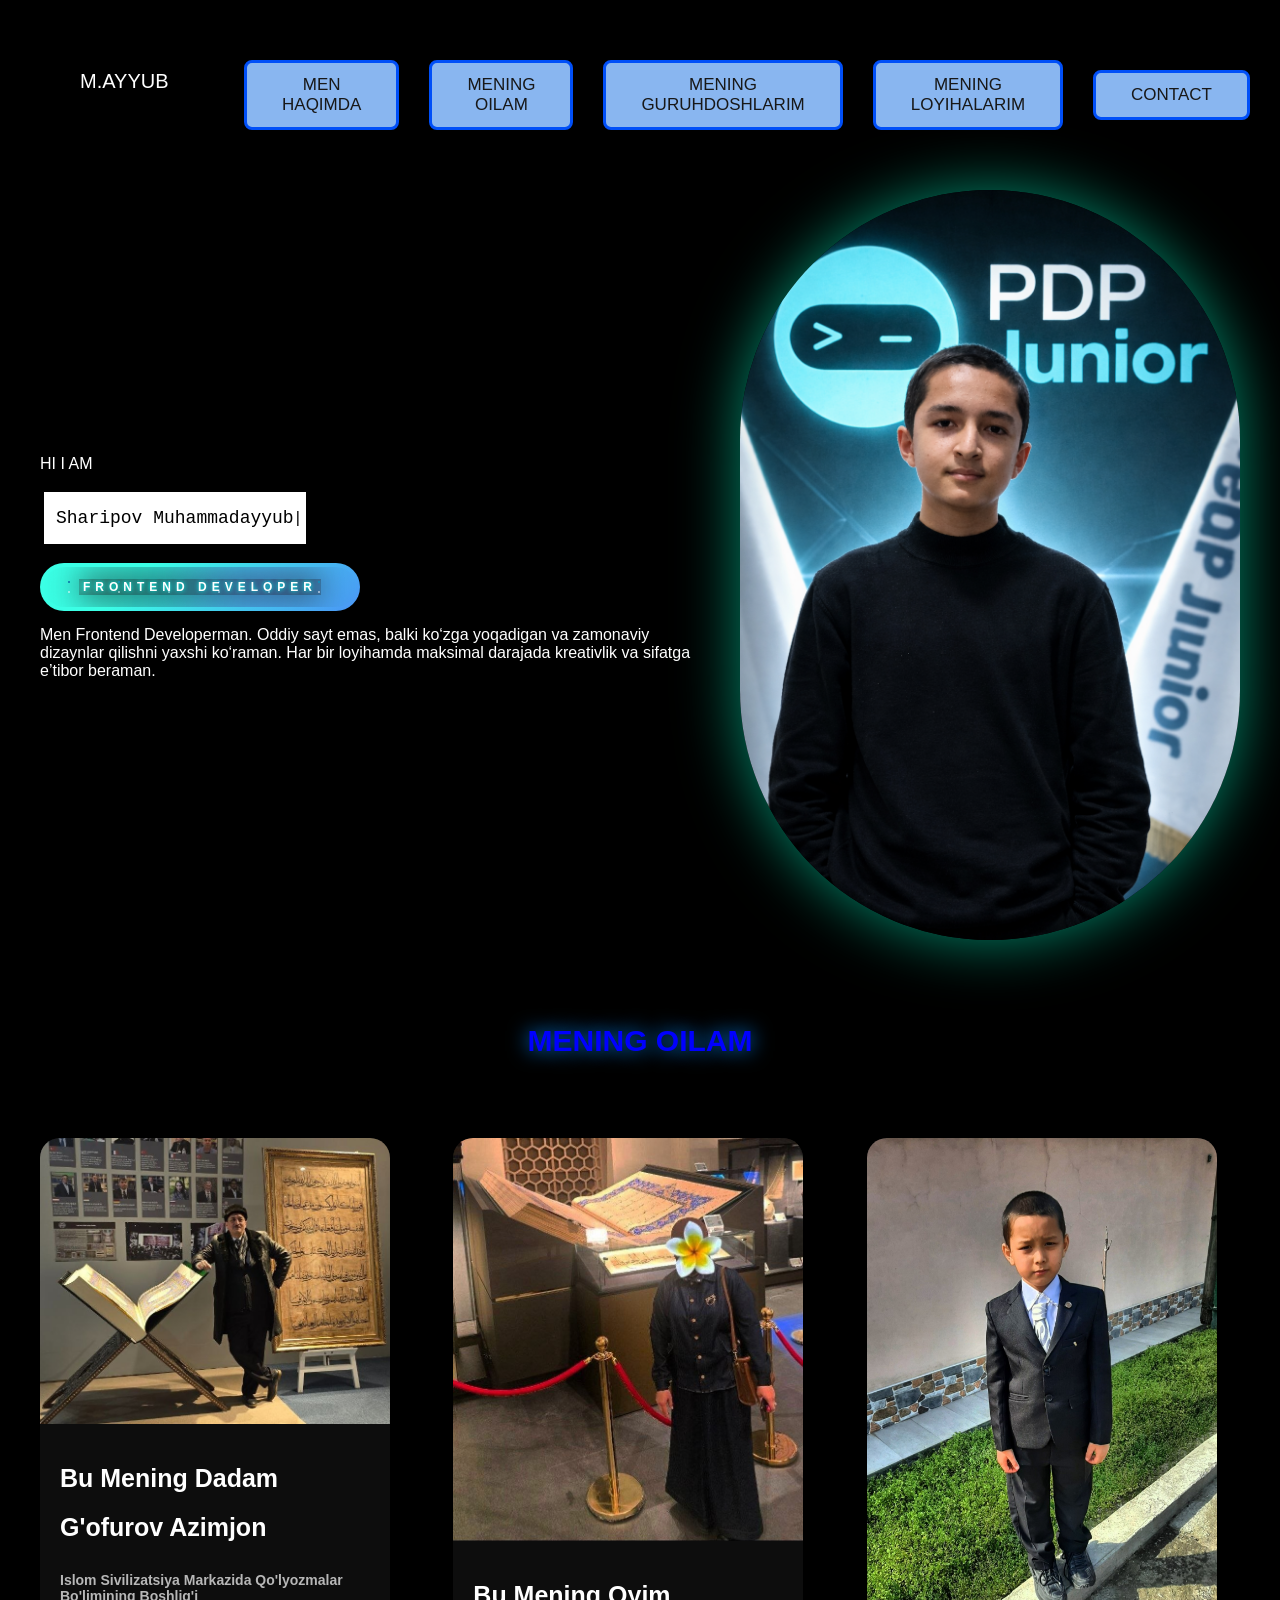
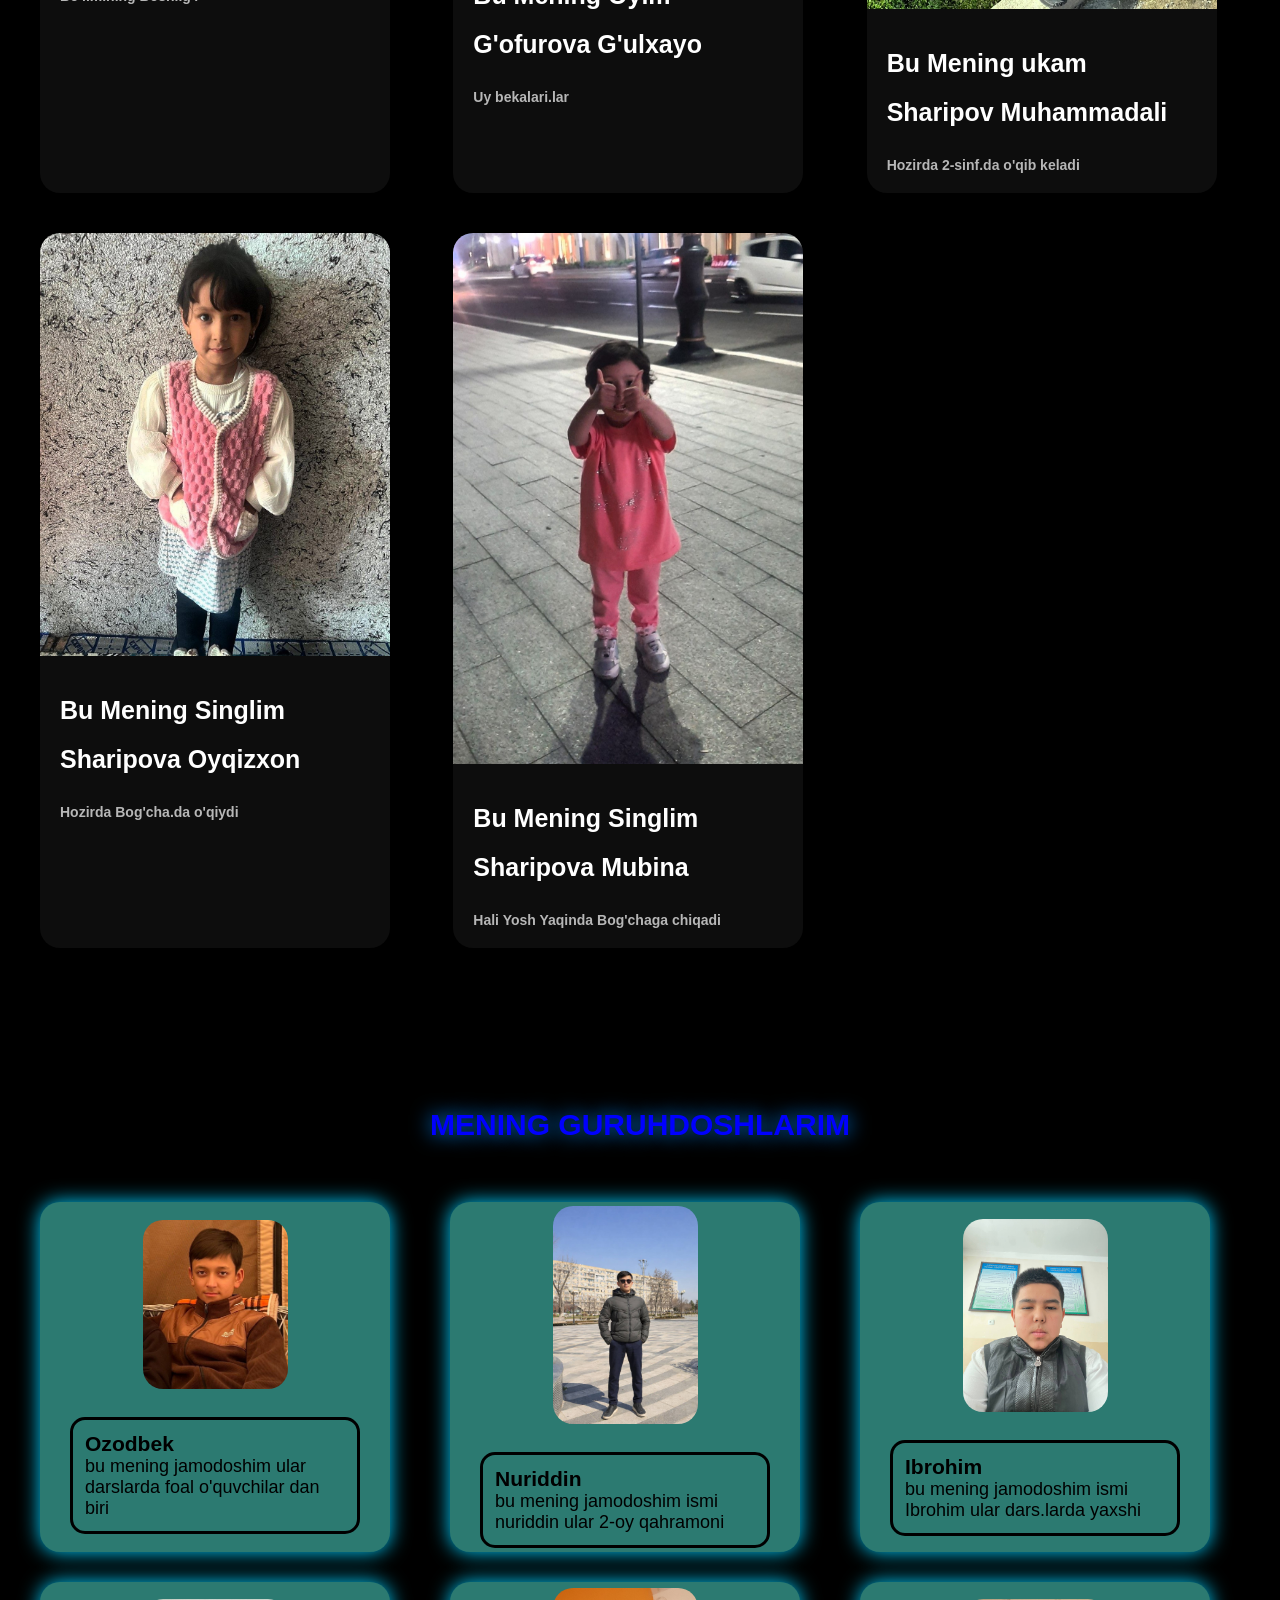
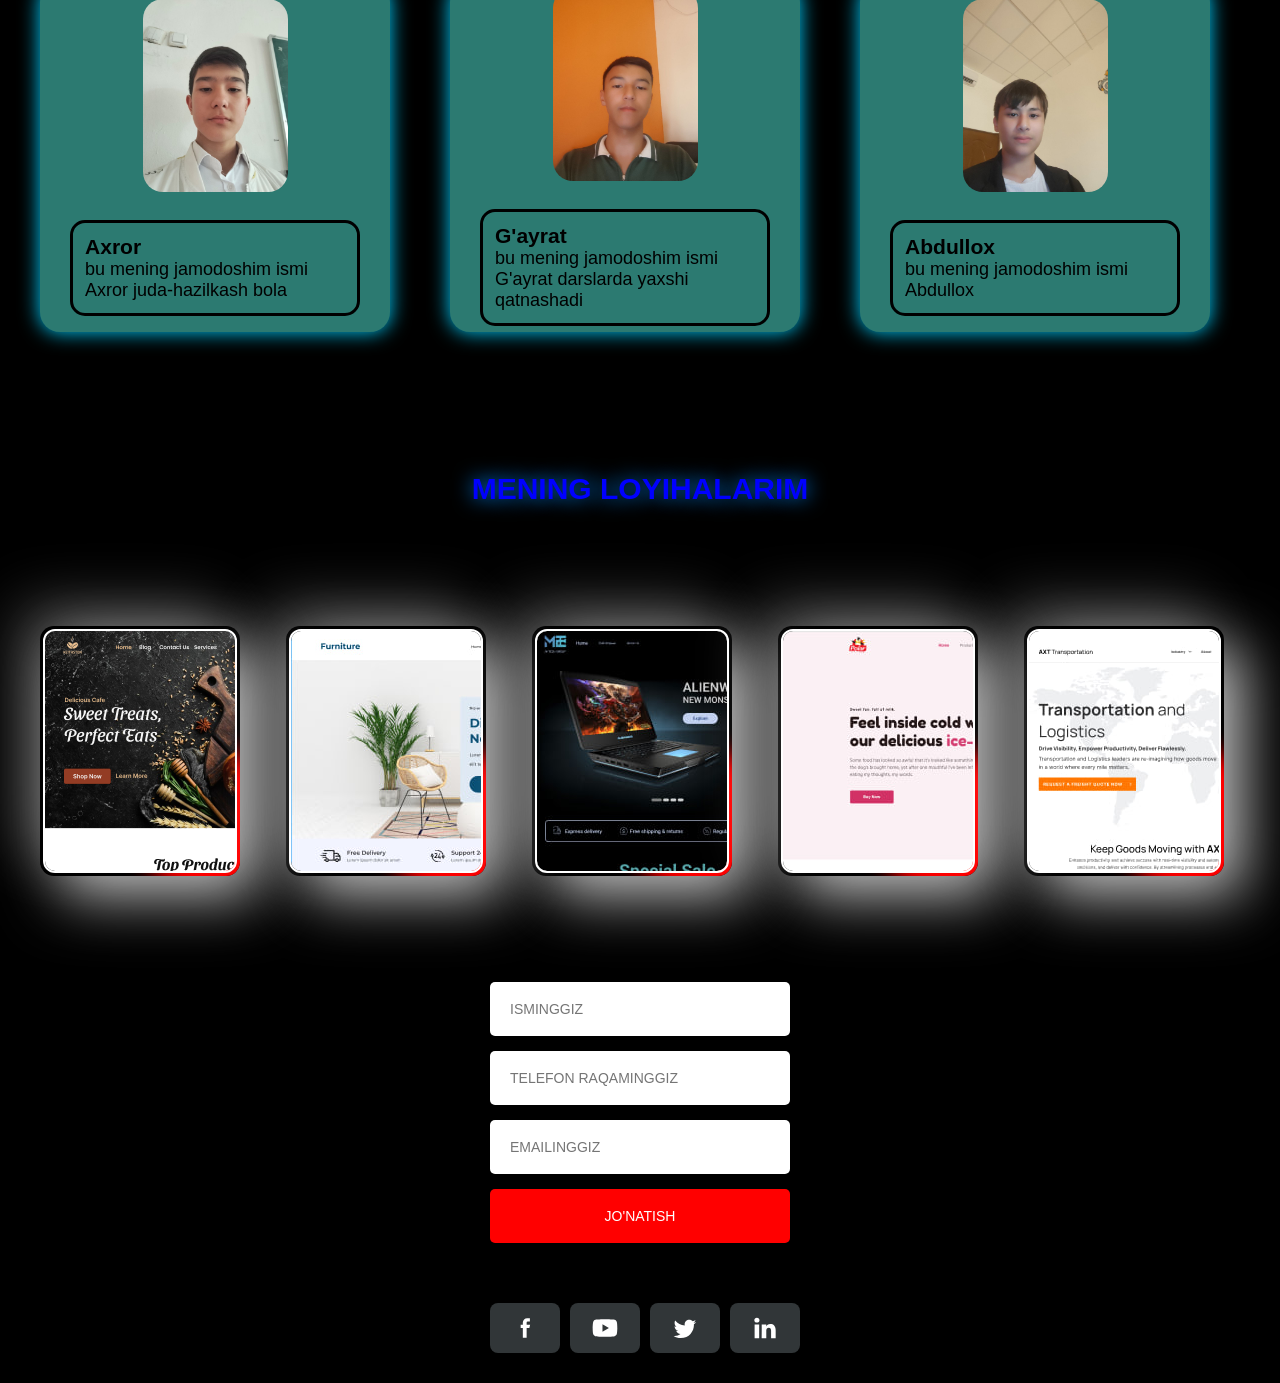
==== index.html @ 1dde9c0e "PORTFOILYAM" ====
<!DOCTYPE html>
<html lang="en">

<head>
  <meta charset="UTF-8">
  <meta name="viewport" content="width=device-width, initial-scale=1.0">
  <title>PORTFOLIO</title>
  <link href="https://unpkg.com/aos@2.3.1/dist/aos.css" rel="stylesheet">
  <link rel="stylesheet" href="./style.css">
</head>

<body>
  <div class="main-container">
    <div class="loader">
      <svg viewBox="0 0 800 500" xmlns="http://www.w3.org/2000/svg">
        <defs>
          <linearGradient id="chipGradient" x1="0" y1="0" x2="0" y2="1">
            <stop offset="0%" stop-color="#2d2d2d"></stop>
            <stop offset="100%" stop-color="#0f0f0f"></stop>
          </linearGradient>

          <linearGradient id="textGradient" x1="0" y1="0" x2="0" y2="1">
            <stop offset="0%" stop-color="#eeeeee"></stop>
            <stop offset="100%" stop-color="#888888"></stop>
          </linearGradient>

          <linearGradient id="pinGradient" x1="1" y1="0" x2="0" y2="0">
            <stop offset="0%" stop-color="#bbbbbb"></stop>
            <stop offset="50%" stop-color="#888888"></stop>
            <stop offset="100%" stop-color="#555555"></stop>
          </linearGradient>
        </defs>

        <g id="traces">
          <path d="M100 100 H200 V210 H326" class="trace-bg"></path>
          <path d="M100 100 H200 V210 H326" class="trace-flow purple"></path>

          <path d="M80 180 H180 V230 H326" class="trace-bg"></path>
          <path d="M80 180 H180 V230 H326" class="trace-flow blue"></path>

          <path d="M60 260 H150 V250 H326" class="trace-bg"></path>
          <path d="M60 260 H150 V250 H326" class="trace-flow yellow"></path>

          <path d="M100 350 H200 V270 H326" class="trace-bg"></path>
          <path d="M100 350 H200 V270 H326" class="trace-flow green"></path>

          <path d="M700 90 H560 V210 H474" class="trace-bg"></path>
          <path d="M700 90 H560 V210 H474" class="trace-flow blue"></path>

          <path d="M740 160 H580 V230 H474" class="trace-bg"></path>
          <path d="M740 160 H580 V230 H474" class="trace-flow green"></path>

          <path d="M720 250 H590 V250 H474" class="trace-bg"></path>
          <path d="M720 250 H590 V250 H474" class="trace-flow red"></path>

          <path d="M680 340 H570 V270 H474" class="trace-bg"></path>
          <path d="M680 340 H570 V270 H474" class="trace-flow yellow"></path>
        </g>

        <rect x="330" y="190" width="140" height="100" rx="20" ry="20" fill="url(#chipGradient)" stroke="#222"
          stroke-width="3" filter="drop-shadow(0 0 6px rgba(0,0,0,0.8))"></rect>

        <g>
          <rect x="322" y="205" width="8" height="10" fill="url(#pinGradient)" rx="2"></rect>
          <rect x="322" y="225" width="8" height="10" fill="url(#pinGradient)" rx="2"></rect>
          <rect x="322" y="245" width="8" height="10" fill="url(#pinGradient)" rx="2"></rect>
          <rect x="322" y="265" width="8" height="10" fill="url(#pinGradient)" rx="2"></rect>
        </g>

        <g>
          <rect x="470" y="205" width="8" height="10" fill="url(#pinGradient)" rx="2"></rect>
          <rect x="470" y="225" width="8" height="10" fill="url(#pinGradient)" rx="2"></rect>
          <rect x="470" y="245" width="8" height="10" fill="url(#pinGradient)" rx="2"></rect>
          <rect x="470" y="265" width="8" height="10" fill="url(#pinGradient)" rx="2"></rect>
        </g>

        <text x="400" y="240" font-family="Arial, sans-serif" font-size="22" fill="url(#textGradient)"
          text-anchor="middle" alignment-baseline="middle">
          Loading
        </text>

        <circle cx="100" cy="100" r="5" fill="black"></circle>
        <circle cx="80" cy="180" r="5" fill="black"></circle>
        <circle cx="60" cy="260" r="5" fill="black"></circle>
        <circle cx="100" cy="350" r="5" fill="black"></circle>

        <circle cx="700" cy="90" r="5" fill="black"></circle>
        <circle cx="740" cy="160" r="5" fill="black"></circle>
        <circle cx="720" cy="250" r="5" fill="black"></circle>
        <circle cx="680" cy="340" r="5" fill="black"></circle>
      </svg>
    </div>
  </div>

  <header>
    <div data-aos="fade-down" data-aos-delay="3000" class="top-div">
      <a href="#">
        <button class="button">
          M.AYYUB
        </button></a>
      <nav class="navbar">
        <a href="#aboutme">
          <button>
            MEN <br>HAQIMDA
            <div class="star-1">
              <svg xmlns="http://www.w3.org/2000/svg" xml:space="preserve" version="1.1"
                style="shape-rendering:geometricPrecision; text-rendering:geometricPrecision; image-rendering:optimizeQuality; fill-rule:evenodd; clip-rule:evenodd"
                viewBox="0 0 784.11 815.53" xmlns:xlink="http://www.w3.org/1999/xlink">
                <defs></defs>
                <g id="Layer_x0020_1">
                  <metadata id="CorelCorpID_0Corel-Layer"></metadata>
                  <path class="fil0"
                    d="M392.05 0c-20.9,210.08 -184.06,378.41 -392.05,407.78 207.96,29.37 371.12,197.68 392.05,407.74 20.93,-210.06 184.09,-378.37 392.05,-407.74 -207.98,-29.38 -371.16,-197.69 -392.06,-407.78z">
                  </path>
                </g>
              </svg>
            </div>
            <div class="star-2">
              <svg xmlns="http://www.w3.org/2000/svg" xml:space="preserve" version="1.1"
                style="shape-rendering:geometricPrecision; text-rendering:geometricPrecision; image-rendering:optimizeQuality; fill-rule:evenodd; clip-rule:evenodd"
                viewBox="0 0 784.11 815.53" xmlns:xlink="http://www.w3.org/1999/xlink">
                <defs></defs>
                <g id="Layer_x0020_1">
                  <metadata id="CorelCorpID_0Corel-Layer"></metadata>
                  <path class="fil0"
                    d="M392.05 0c-20.9,210.08 -184.06,378.41 -392.05,407.78 207.96,29.37 371.12,197.68 392.05,407.74 20.93,-210.06 184.09,-378.37 392.05,-407.74 -207.98,-29.38 -371.16,-197.69 -392.06,-407.78z">
                  </path>
                </g>
              </svg>
            </div>
            <div class="star-3">
              <svg xmlns="http://www.w3.org/2000/svg" xml:space="preserve" version="1.1"
                style="shape-rendering:geometricPrecision; text-rendering:geometricPrecision; image-rendering:optimizeQuality; fill-rule:evenodd; clip-rule:evenodd"
                viewBox="0 0 784.11 815.53" xmlns:xlink="http://www.w3.org/1999/xlink">
                <defs></defs>
                <g id="Layer_x0020_1">
                  <metadata id="CorelCorpID_0Corel-Layer"></metadata>
                  <path class="fil0"
                    d="M392.05 0c-20.9,210.08 -184.06,378.41 -392.05,407.78 207.96,29.37 371.12,197.68 392.05,407.74 20.93,-210.06 184.09,-378.37 392.05,-407.74 -207.98,-29.38 -371.16,-197.69 -392.06,-407.78z">
                  </path>
                </g>
              </svg>
            </div>
            <div class="star-4">
              <svg xmlns="http://www.w3.org/2000/svg" xml:space="preserve" version="1.1"
                style="shape-rendering:geometricPrecision; text-rendering:geometricPrecision; image-rendering:optimizeQuality; fill-rule:evenodd; clip-rule:evenodd"
                viewBox="0 0 784.11 815.53" xmlns:xlink="http://www.w3.org/1999/xlink">
                <defs></defs>
                <g id="Layer_x0020_1">
                  <metadata id="CorelCorpID_0Corel-Layer"></metadata>
                  <path class="fil0"
                    d="M392.05 0c-20.9,210.08 -184.06,378.41 -392.05,407.78 207.96,29.37 371.12,197.68 392.05,407.74 20.93,-210.06 184.09,-378.37 392.05,-407.74 -207.98,-29.38 -371.16,-197.69 -392.06,-407.78z">
                  </path>
                </g>
              </svg>
            </div>
            <div class="star-5">
              <svg xmlns="http://www.w3.org/2000/svg" xml:space="preserve" version="1.1"
                style="shape-rendering:geometricPrecision; text-rendering:geometricPrecision; image-rendering:optimizeQuality; fill-rule:evenodd; clip-rule:evenodd"
                viewBox="0 0 784.11 815.53" xmlns:xlink="http://www.w3.org/1999/xlink">
                <defs></defs>
                <g id="Layer_x0020_1">
                  <metadata id="CorelCorpID_0Corel-Layer"></metadata>
                  <path class="fil0"
                    d="M392.05 0c-20.9,210.08 -184.06,378.41 -392.05,407.78 207.96,29.37 371.12,197.68 392.05,407.74 20.93,-210.06 184.09,-378.37 392.05,-407.74 -207.98,-29.38 -371.16,-197.69 -392.06,-407.78z">
                  </path>
                </g>
              </svg>
            </div>
            <div class="star-6">
              <svg xmlns="http://www.w3.org/2000/svg" xml:space="preserve" version="1.1"
                style="shape-rendering:geometricPrecision; text-rendering:geometricPrecision; image-rendering:optimizeQuality; fill-rule:evenodd; clip-rule:evenodd"
                viewBox="0 0 784.11 815.53" xmlns:xlink="http://www.w3.org/1999/xlink">
                <defs></defs>
                <g id="Layer_x0020_1">
                  <metadata id="CorelCorpID_0Corel-Layer"></metadata>
                  <path class="fil0"
                    d="M392.05 0c-20.9,210.08 -184.06,378.41 -392.05,407.78 207.96,29.37 371.12,197.68 392.05,407.74 20.93,-210.06 184.09,-378.37 392.05,-407.74 -207.98,-29.38 -371.16,-197.69 -392.06,-407.78z">
                  </path>
                </g>
              </svg>
            </div>
          </button>
        </a>
        <a href="#family">
          <button>
            MENING <br>OILAM
            <div class="star-1">
              <svg xmlns="http://www.w3.org/2000/svg" xml:space="preserve" version="1.1"
                style="shape-rendering:geometricPrecision; text-rendering:geometricPrecision; image-rendering:optimizeQuality; fill-rule:evenodd; clip-rule:evenodd"
                viewBox="0 0 784.11 815.53" xmlns:xlink="http://www.w3.org/1999/xlink">
                <defs></defs>
                <g id="Layer_x0020_1">
                  <metadata id="CorelCorpID_0Corel-Layer"></metadata>
                  <path class="fil0"
                    d="M392.05 0c-20.9,210.08 -184.06,378.41 -392.05,407.78 207.96,29.37 371.12,197.68 392.05,407.74 20.93,-210.06 184.09,-378.37 392.05,-407.74 -207.98,-29.38 -371.16,-197.69 -392.06,-407.78z">
                  </path>
                </g>
              </svg>
            </div>
            <div class="star-2">
              <svg xmlns="http://www.w3.org/2000/svg" xml:space="preserve" version="1.1"
                style="shape-rendering:geometricPrecision; text-rendering:geometricPrecision; image-rendering:optimizeQuality; fill-rule:evenodd; clip-rule:evenodd"
                viewBox="0 0 784.11 815.53" xmlns:xlink="http://www.w3.org/1999/xlink">
                <defs></defs>
                <g id="Layer_x0020_1">
                  <metadata id="CorelCorpID_0Corel-Layer"></metadata>
                  <path class="fil0"
                    d="M392.05 0c-20.9,210.08 -184.06,378.41 -392.05,407.78 207.96,29.37 371.12,197.68 392.05,407.74 20.93,-210.06 184.09,-378.37 392.05,-407.74 -207.98,-29.38 -371.16,-197.69 -392.06,-407.78z">
                  </path>
                </g>
              </svg>
            </div>
            <div class="star-3">
              <svg xmlns="http://www.w3.org/2000/svg" xml:space="preserve" version="1.1"
                style="shape-rendering:geometricPrecision; text-rendering:geometricPrecision; image-rendering:optimizeQuality; fill-rule:evenodd; clip-rule:evenodd"
                viewBox="0 0 784.11 815.53" xmlns:xlink="http://www.w3.org/1999/xlink">
                <defs></defs>
                <g id="Layer_x0020_1">
                  <metadata id="CorelCorpID_0Corel-Layer"></metadata>
                  <path class="fil0"
                    d="M392.05 0c-20.9,210.08 -184.06,378.41 -392.05,407.78 207.96,29.37 371.12,197.68 392.05,407.74 20.93,-210.06 184.09,-378.37 392.05,-407.74 -207.98,-29.38 -371.16,-197.69 -392.06,-407.78z">
                  </path>
                </g>
              </svg>
            </div>
            <div class="star-4">
              <svg xmlns="http://www.w3.org/2000/svg" xml:space="preserve" version="1.1"
                style="shape-rendering:geometricPrecision; text-rendering:geometricPrecision; image-rendering:optimizeQuality; fill-rule:evenodd; clip-rule:evenodd"
                viewBox="0 0 784.11 815.53" xmlns:xlink="http://www.w3.org/1999/xlink">
                <defs></defs>
                <g id="Layer_x0020_1">
                  <metadata id="CorelCorpID_0Corel-Layer"></metadata>
                  <path class="fil0"
                    d="M392.05 0c-20.9,210.08 -184.06,378.41 -392.05,407.78 207.96,29.37 371.12,197.68 392.05,407.74 20.93,-210.06 184.09,-378.37 392.05,-407.74 -207.98,-29.38 -371.16,-197.69 -392.06,-407.78z">
                  </path>
                </g>
              </svg>
            </div>
            <div class="star-5">
              <svg xmlns="http://www.w3.org/2000/svg" xml:space="preserve" version="1.1"
                style="shape-rendering:geometricPrecision; text-rendering:geometricPrecision; image-rendering:optimizeQuality; fill-rule:evenodd; clip-rule:evenodd"
                viewBox="0 0 784.11 815.53" xmlns:xlink="http://www.w3.org/1999/xlink">
                <defs></defs>
                <g id="Layer_x0020_1">
                  <metadata id="CorelCorpID_0Corel-Layer"></metadata>
                  <path class="fil0"
                    d="M392.05 0c-20.9,210.08 -184.06,378.41 -392.05,407.78 207.96,29.37 371.12,197.68 392.05,407.74 20.93,-210.06 184.09,-378.37 392.05,-407.74 -207.98,-29.38 -371.16,-197.69 -392.06,-407.78z">
                  </path>
                </g>
              </svg>
            </div>
            <div class="star-6">
              <svg xmlns="http://www.w3.org/2000/svg" xml:space="preserve" version="1.1"
                style="shape-rendering:geometricPrecision; text-rendering:geometricPrecision; image-rendering:optimizeQuality; fill-rule:evenodd; clip-rule:evenodd"
                viewBox="0 0 784.11 815.53" xmlns:xlink="http://www.w3.org/1999/xlink">
                <defs></defs>
                <g id="Layer_x0020_1">
                  <metadata id="CorelCorpID_0Corel-Layer"></metadata>
                  <path class="fil0"
                    d="M392.05 0c-20.9,210.08 -184.06,378.41 -392.05,407.78 207.96,29.37 371.12,197.68 392.05,407.74 20.93,-210.06 184.09,-378.37 392.05,-407.74 -207.98,-29.38 -371.16,-197.69 -392.06,-407.78z">
                  </path>
                </g>
              </svg>
            </div>
          </button>
        </a>
        <a href="#group">
          <button>
            MENING <br> GURUHDOSHLARIM
            <div class="star-1">
              <svg xmlns="http://www.w3.org/2000/svg" xml:space="preserve" version="1.1"
                style="shape-rendering:geometricPrecision; text-rendering:geometricPrecision; image-rendering:optimizeQuality; fill-rule:evenodd; clip-rule:evenodd"
                viewBox="0 0 784.11 815.53" xmlns:xlink="http://www.w3.org/1999/xlink">
                <defs></defs>
                <g id="Layer_x0020_1">
                  <metadata id="CorelCorpID_0Corel-Layer"></metadata>
                  <path class="fil0"
                    d="M392.05 0c-20.9,210.08 -184.06,378.41 -392.05,407.78 207.96,29.37 371.12,197.68 392.05,407.74 20.93,-210.06 184.09,-378.37 392.05,-407.74 -207.98,-29.38 -371.16,-197.69 -392.06,-407.78z">
                  </path>
                </g>
              </svg>
            </div>
            <div class="star-2">
              <svg xmlns="http://www.w3.org/2000/svg" xml:space="preserve" version="1.1"
                style="shape-rendering:geometricPrecision; text-rendering:geometricPrecision; image-rendering:optimizeQuality; fill-rule:evenodd; clip-rule:evenodd"
                viewBox="0 0 784.11 815.53" xmlns:xlink="http://www.w3.org/1999/xlink">
                <defs></defs>
                <g id="Layer_x0020_1">
                  <metadata id="CorelCorpID_0Corel-Layer"></metadata>
                  <path class="fil0"
                    d="M392.05 0c-20.9,210.08 -184.06,378.41 -392.05,407.78 207.96,29.37 371.12,197.68 392.05,407.74 20.93,-210.06 184.09,-378.37 392.05,-407.74 -207.98,-29.38 -371.16,-197.69 -392.06,-407.78z">
                  </path>
                </g>
              </svg>
            </div>
            <div class="star-3">
              <svg xmlns="http://www.w3.org/2000/svg" xml:space="preserve" version="1.1"
                style="shape-rendering:geometricPrecision; text-rendering:geometricPrecision; image-rendering:optimizeQuality; fill-rule:evenodd; clip-rule:evenodd"
                viewBox="0 0 784.11 815.53" xmlns:xlink="http://www.w3.org/1999/xlink">
                <defs></defs>
                <g id="Layer_x0020_1">
                  <metadata id="CorelCorpID_0Corel-Layer"></metadata>
                  <path class="fil0"
                    d="M392.05 0c-20.9,210.08 -184.06,378.41 -392.05,407.78 207.96,29.37 371.12,197.68 392.05,407.74 20.93,-210.06 184.09,-378.37 392.05,-407.74 -207.98,-29.38 -371.16,-197.69 -392.06,-407.78z">
                  </path>
                </g>
              </svg>
            </div>
            <div class="star-4">
              <svg xmlns="http://www.w3.org/2000/svg" xml:space="preserve" version="1.1"
                style="shape-rendering:geometricPrecision; text-rendering:geometricPrecision; image-rendering:optimizeQuality; fill-rule:evenodd; clip-rule:evenodd"
                viewBox="0 0 784.11 815.53" xmlns:xlink="http://www.w3.org/1999/xlink">
                <defs></defs>
                <g id="Layer_x0020_1">
                  <metadata id="CorelCorpID_0Corel-Layer"></metadata>
                  <path class="fil0"
                    d="M392.05 0c-20.9,210.08 -184.06,378.41 -392.05,407.78 207.96,29.37 371.12,197.68 392.05,407.74 20.93,-210.06 184.09,-378.37 392.05,-407.74 -207.98,-29.38 -371.16,-197.69 -392.06,-407.78z">
                  </path>
                </g>
              </svg>
            </div>
            <div class="star-5">
              <svg xmlns="http://www.w3.org/2000/svg" xml:space="preserve" version="1.1"
                style="shape-rendering:geometricPrecision; text-rendering:geometricPrecision; image-rendering:optimizeQuality; fill-rule:evenodd; clip-rule:evenodd"
                viewBox="0 0 784.11 815.53" xmlns:xlink="http://www.w3.org/1999/xlink">
                <defs></defs>
                <g id="Layer_x0020_1">
                  <metadata id="CorelCorpID_0Corel-Layer"></metadata>
                  <path class="fil0"
                    d="M392.05 0c-20.9,210.08 -184.06,378.41 -392.05,407.78 207.96,29.37 371.12,197.68 392.05,407.74 20.93,-210.06 184.09,-378.37 392.05,-407.74 -207.98,-29.38 -371.16,-197.69 -392.06,-407.78z">
                  </path>
                </g>
              </svg>
            </div>
            <div class="star-6">
              <svg xmlns="http://www.w3.org/2000/svg" xml:space="preserve" version="1.1"
                style="shape-rendering:geometricPrecision; text-rendering:geometricPrecision; image-rendering:optimizeQuality; fill-rule:evenodd; clip-rule:evenodd"
                viewBox="0 0 784.11 815.53" xmlns:xlink="http://www.w3.org/1999/xlink">
                <defs></defs>
                <g id="Layer_x0020_1">
                  <metadata id="CorelCorpID_0Corel-Layer"></metadata>
                  <path class="fil0"
                    d="M392.05 0c-20.9,210.08 -184.06,378.41 -392.05,407.78 207.96,29.37 371.12,197.68 392.05,407.74 20.93,-210.06 184.09,-378.37 392.05,-407.74 -207.98,-29.38 -371.16,-197.69 -392.06,-407.78z">
                  </path>
                </g>
              </svg>
            </div>
          </button>
        </a>
        <a href="#project">
          <button>
            MENING <br>LOYIHALARIM
            <div class="star-1">
              <svg xmlns="http://www.w3.org/2000/svg" xml:space="preserve" version="1.1"
                style="shape-rendering:geometricPrecision; text-rendering:geometricPrecision; image-rendering:optimizeQuality; fill-rule:evenodd; clip-rule:evenodd"
                viewBox="0 0 784.11 815.53" xmlns:xlink="http://www.w3.org/1999/xlink">
                <defs></defs>
                <g id="Layer_x0020_1">
                  <metadata id="CorelCorpID_0Corel-Layer"></metadata>
                  <path class="fil0"
                    d="M392.05 0c-20.9,210.08 -184.06,378.41 -392.05,407.78 207.96,29.37 371.12,197.68 392.05,407.74 20.93,-210.06 184.09,-378.37 392.05,-407.74 -207.98,-29.38 -371.16,-197.69 -392.06,-407.78z">
                  </path>
                </g>
              </svg>
            </div>
            <div class="star-2">
              <svg xmlns="http://www.w3.org/2000/svg" xml:space="preserve" version="1.1"
                style="shape-rendering:geometricPrecision; text-rendering:geometricPrecision; image-rendering:optimizeQuality; fill-rule:evenodd; clip-rule:evenodd"
                viewBox="0 0 784.11 815.53" xmlns:xlink="http://www.w3.org/1999/xlink">
                <defs></defs>
                <g id="Layer_x0020_1">
                  <metadata id="CorelCorpID_0Corel-Layer"></metadata>
                  <path class="fil0"
                    d="M392.05 0c-20.9,210.08 -184.06,378.41 -392.05,407.78 207.96,29.37 371.12,197.68 392.05,407.74 20.93,-210.06 184.09,-378.37 392.05,-407.74 -207.98,-29.38 -371.16,-197.69 -392.06,-407.78z">
                  </path>
                </g>
              </svg>
            </div>
            <div class="star-3">
              <svg xmlns="http://www.w3.org/2000/svg" xml:space="preserve" version="1.1"
                style="shape-rendering:geometricPrecision; text-rendering:geometricPrecision; image-rendering:optimizeQuality; fill-rule:evenodd; clip-rule:evenodd"
                viewBox="0 0 784.11 815.53" xmlns:xlink="http://www.w3.org/1999/xlink">
                <defs></defs>
                <g id="Layer_x0020_1">
                  <metadata id="CorelCorpID_0Corel-Layer"></metadata>
                  <path class="fil0"
                    d="M392.05 0c-20.9,210.08 -184.06,378.41 -392.05,407.78 207.96,29.37 371.12,197.68 392.05,407.74 20.93,-210.06 184.09,-378.37 392.05,-407.74 -207.98,-29.38 -371.16,-197.69 -392.06,-407.78z">
                  </path>
                </g>
              </svg>
            </div>
            <div class="star-4">
              <svg xmlns="http://www.w3.org/2000/svg" xml:space="preserve" version="1.1"
                style="shape-rendering:geometricPrecision; text-rendering:geometricPrecision; image-rendering:optimizeQuality; fill-rule:evenodd; clip-rule:evenodd"
                viewBox="0 0 784.11 815.53" xmlns:xlink="http://www.w3.org/1999/xlink">
                <defs></defs>
                <g id="Layer_x0020_1">
                  <metadata id="CorelCorpID_0Corel-Layer"></metadata>
                  <path class="fil0"
                    d="M392.05 0c-20.9,210.08 -184.06,378.41 -392.05,407.78 207.96,29.37 371.12,197.68 392.05,407.74 20.93,-210.06 184.09,-378.37 392.05,-407.74 -207.98,-29.38 -371.16,-197.69 -392.06,-407.78z">
                  </path>
                </g>
              </svg>
            </div>
            <div class="star-5">
              <svg xmlns="http://www.w3.org/2000/svg" xml:space="preserve" version="1.1"
                style="shape-rendering:geometricPrecision; text-rendering:geometricPrecision; image-rendering:optimizeQuality; fill-rule:evenodd; clip-rule:evenodd"
                viewBox="0 0 784.11 815.53" xmlns:xlink="http://www.w3.org/1999/xlink">
                <defs></defs>
                <g id="Layer_x0020_1">
                  <metadata id="CorelCorpID_0Corel-Layer"></metadata>
                  <path class="fil0"
                    d="M392.05 0c-20.9,210.08 -184.06,378.41 -392.05,407.78 207.96,29.37 371.12,197.68 392.05,407.74 20.93,-210.06 184.09,-378.37 392.05,-407.74 -207.98,-29.38 -371.16,-197.69 -392.06,-407.78z">
                  </path>
                </g>
              </svg>
            </div>
            <div class="star-6">
              <svg xmlns="http://www.w3.org/2000/svg" xml:space="preserve" version="1.1"
                style="shape-rendering:geometricPrecision; text-rendering:geometricPrecision; image-rendering:optimizeQuality; fill-rule:evenodd; clip-rule:evenodd"
                viewBox="0 0 784.11 815.53" xmlns:xlink="http://www.w3.org/1999/xlink">
                <defs></defs>
                <g id="Layer_x0020_1">
                  <metadata id="CorelCorpID_0Corel-Layer"></metadata>
                  <path class="fil0"
                    d="M392.05 0c-20.9,210.08 -184.06,378.41 -392.05,407.78 207.96,29.37 371.12,197.68 392.05,407.74 20.93,-210.06 184.09,-378.37 392.05,-407.74 -207.98,-29.38 -371.16,-197.69 -392.06,-407.78z">
                  </path>
                </g>
              </svg>
            </div>
          </button>
        </a>
        <a href="#contact">
          <button>
            CONTACT
            <div class="star-1">
              <svg xmlns="http://www.w3.org/2000/svg" xml:space="preserve" version="1.1"
                style="shape-rendering:geometricPrecision; text-rendering:geometricPrecision; image-rendering:optimizeQuality; fill-rule:evenodd; clip-rule:evenodd"
                viewBox="0 0 784.11 815.53" xmlns:xlink="http://www.w3.org/1999/xlink">
                <defs></defs>
                <g id="Layer_x0020_1">
                  <metadata id="CorelCorpID_0Corel-Layer"></metadata>
                  <path class="fil0"
                    d="M392.05 0c-20.9,210.08 -184.06,378.41 -392.05,407.78 207.96,29.37 371.12,197.68 392.05,407.74 20.93,-210.06 184.09,-378.37 392.05,-407.74 -207.98,-29.38 -371.16,-197.69 -392.06,-407.78z">
                  </path>
                </g>
              </svg>
            </div>
            <div class="star-2">
              <svg xmlns="http://www.w3.org/2000/svg" xml:space="preserve" version="1.1"
                style="shape-rendering:geometricPrecision; text-rendering:geometricPrecision; image-rendering:optimizeQuality; fill-rule:evenodd; clip-rule:evenodd"
                viewBox="0 0 784.11 815.53" xmlns:xlink="http://www.w3.org/1999/xlink">
                <defs></defs>
                <g id="Layer_x0020_1">
                  <metadata id="CorelCorpID_0Corel-Layer"></metadata>
                  <path class="fil0"
                    d="M392.05 0c-20.9,210.08 -184.06,378.41 -392.05,407.78 207.96,29.37 371.12,197.68 392.05,407.74 20.93,-210.06 184.09,-378.37 392.05,-407.74 -207.98,-29.38 -371.16,-197.69 -392.06,-407.78z">
                  </path>
                </g>
              </svg>
            </div>
            <div class="star-3">
              <svg xmlns="http://www.w3.org/2000/svg" xml:space="preserve" version="1.1"
                style="shape-rendering:geometricPrecision; text-rendering:geometricPrecision; image-rendering:optimizeQuality; fill-rule:evenodd; clip-rule:evenodd"
                viewBox="0 0 784.11 815.53" xmlns:xlink="http://www.w3.org/1999/xlink">
                <defs></defs>
                <g id="Layer_x0020_1">
                  <metadata id="CorelCorpID_0Corel-Layer"></metadata>
                  <path class="fil0"
                    d="M392.05 0c-20.9,210.08 -184.06,378.41 -392.05,407.78 207.96,29.37 371.12,197.68 392.05,407.74 20.93,-210.06 184.09,-378.37 392.05,-407.74 -207.98,-29.38 -371.16,-197.69 -392.06,-407.78z">
                  </path>
                </g>
              </svg>
            </div>
            <div class="star-4">
              <svg xmlns="http://www.w3.org/2000/svg" xml:space="preserve" version="1.1"
                style="shape-rendering:geometricPrecision; text-rendering:geometricPrecision; image-rendering:optimizeQuality; fill-rule:evenodd; clip-rule:evenodd"
                viewBox="0 0 784.11 815.53" xmlns:xlink="http://www.w3.org/1999/xlink">
                <defs></defs>
                <g id="Layer_x0020_1">
                  <metadata id="CorelCorpID_0Corel-Layer"></metadata>
                  <path class="fil0"
                    d="M392.05 0c-20.9,210.08 -184.06,378.41 -392.05,407.78 207.96,29.37 371.12,197.68 392.05,407.74 20.93,-210.06 184.09,-378.37 392.05,-407.74 -207.98,-29.38 -371.16,-197.69 -392.06,-407.78z">
                  </path>
                </g>
              </svg>
            </div>
            <div class="star-5">
              <svg xmlns="http://www.w3.org/2000/svg" xml:space="preserve" version="1.1"
                style="shape-rendering:geometricPrecision; text-rendering:geometricPrecision; image-rendering:optimizeQuality; fill-rule:evenodd; clip-rule:evenodd"
                viewBox="0 0 784.11 815.53" xmlns:xlink="http://www.w3.org/1999/xlink">
                <defs></defs>
                <g id="Layer_x0020_1">
                  <metadata id="CorelCorpID_0Corel-Layer"></metadata>
                  <path class="fil0"
                    d="M392.05 0c-20.9,210.08 -184.06,378.41 -392.05,407.78 207.96,29.37 371.12,197.68 392.05,407.74 20.93,-210.06 184.09,-378.37 392.05,-407.74 -207.98,-29.38 -371.16,-197.69 -392.06,-407.78z">
                  </path>
                </g>
              </svg>
            </div>
            <div class="star-6">
              <svg xmlns="http://www.w3.org/2000/svg" xml:space="preserve" version="1.1"
                style="shape-rendering:geometricPrecision; text-rendering:geometricPrecision; image-rendering:optimizeQuality; fill-rule:evenodd; clip-rule:evenodd"
                viewBox="0 0 784.11 815.53" xmlns:xlink="http://www.w3.org/1999/xlink">
                <defs></defs>
                <g id="Layer_x0020_1">
                  <metadata id="CorelCorpID_0Corel-Layer"></metadata>
                  <path class="fil0"
                    d="M392.05 0c-20.9,210.08 -184.06,378.41 -392.05,407.78 207.96,29.37 371.12,197.68 392.05,407.74 20.93,-210.06 184.09,-378.37 392.05,-407.74 -207.98,-29.38 -371.16,-197.69 -392.06,-407.78z">
                  </path>
                </g>
              </svg>
            </div>
          </button>
        </a>
      </nav>
    </div>
  </header>

  <main>
    <section id="aboutme">
      <div class="container">
        <div class="about">
          <div data-aos="fade-right" data-aos-delay="3000" class="aboutme">
            <p>HI I AM</p>
            <div class="input-container">
              <input class="input" name="text" type="text" placeholder="Sharipov Muhammadayyub" />
            </div>


            <button type="button" class="btn">
              <strong class="btn-h1">FRONTEND DEVELOPER</strong>
              <div id="container-stars">
                <div id="stars"></div>
              </div>

              <div id="glow">
                <div class="circle"></div>
                <div class="circle"></div>
              </div>
            </button>

            <p>
              Men Frontend Developerman. Oddiy sayt emas, balki ko‘zga yoqadigan va zamonaviy dizaynlar qilishni yaxshi
              ko‘raman. Har bir loyihamda maksimal darajada kreativlik va sifatga e’tibor beraman.
            </p>

          </div>
          <div data-aos="fade-left" data-aos-delay="3000"><img class="div-img" src="./images/MEE.png" alt="o'zim">
          </div>
        </div>
      </div>
    </section>

    <section id="family">
      <h2 class="family-h2">MENING OILAM</h2>
      <div class="container">
        <div data-aos="zoom-out-up" class="family-cards">
          <div class="family-card">
            <img src="./images/dadam.jpg" alt="dadam">
            <div class="card-content">
              <h4 class="family-texts clr">Bu Mening Dadam</h4>
              <h3 class="family-texts">G'ofurov Azimjon</h3>
              <p class="family-texts">Islom Sivilizatsiya Markazida Qo'lyozmalar Bo'limining Boshlig'i</p>
            </div>
          </div>
          <div class="family-card">
            <img src="./images/oyim.jpg" alt="Oyim">
            <div class="card-content">
              <h4 class="family-texts clr">Bu Mening Oyim</h4>
              <h3 class="family-texts">G'ofurova G'ulxayo</h3>
              <p class="family-texts">Uy bekalari.lar</p>
            </div>
          </div>
          <div class="family-card">
            <img src="./images/muhammadali.jpg" alt="ukam">
            <div class="card-content">
              <h4 class="family-texts clr">Bu Mening ukam</h4>
              <h3 class="family-texts">Sharipov Muhammadali</h3>
              <p class="family-texts">Hozirda 2-sinf.da o'qib keladi </p>
            </div>
          </div>
          <div class="family-card">
            <img src="./images/oyqiz.jpg" alt="singlim">
            <div class="card-content">
              <h4 class="family-texts clr">Bu Mening Singlim</h4>
              <h3 class="family-texts">Sharipova Oyqizxon</h3>
              <p class="family-texts">Hozirda Bog'cha.da o'qiydi</p>
            </div>
          </div>
          <div class="family-card">
            <img src="./images/mubina.jpg" alt="singlim">
            <div class="card-content">
              <h4 class="family-texts clr">Bu Mening Singlim</h4>
              <h3 class="family-texts">Sharipova Mubina</h3>
              <p class="family-texts">Hali Yosh Yaqinda Bog'chaga chiqadi</p>
            </div>
          </div>
        </div>
      </div>
    </section>

    <section id="group">
      <h2 class="family-h2">MENING GURUHDOSHLARIM</h2>
      <div class="container">
        <div data-aos="zoom-in-up" class="group-cards">
          <div class="group-card">
            <img class="card-img" src="./images/ozodbek1.jpg" alt="photo">
            <div class="group-info">
              <h3>Ozodbek</h3>
              <p>bu mening jamodoshim ular darslarda foal o'quvchilar dan biri</p>
            </div>
          </div>
          <div class="group-card">
            <img class="card-img" src="./images/nuriddin.jpg" alt="photo">
            <div class="group-info">
              <h3>Nuriddin</h3>
              <p>bu mening jamodoshim ismi nuriddin ular 2-oy qahramoni</p>
            </div>
          </div>
          <div class="group-card">
            <img class="card-img" src="./images/ibrohim.jpg" alt="photo">
            <div class="group-info">
              <h3>Ibrohim</h3>
              <p>bu mening jamodoshim ismi Ibrohim ular dars.larda yaxshi</p>
            </div>
          </div>
          <div class="group-card">
            <img class="card-img" src="./images/axror.jpg" alt="photo">
            <div class="group-info">
              <h3>Axror</h3>
              <p>bu mening jamodoshim ismi Axror juda-hazilkash bola</p>
            </div>
          </div>
          <div class="group-card">
            <img class="card-img" src="./images/gayrat.jpg" alt="photo">
            <div class="group-info">
              <h3>G'ayrat</h3>
              <p>bu mening jamodoshim ismi G'ayrat darslarda yaxshi qatnashadi</p>
            </div>
          </div>
          <div class="group-card">
            <img class="card-img" src="./images/abdullo.jpg" alt="photo">
            <div class="group-info">
              <h3>Abdullox</h3>
              <p>bu mening jamodoshim ismi Abdullox</p>
            </div>
          </div>
        </div>
      </div>
    </section>

    <section id="project">
      <h2 class="family-h2">MENING LOYIHALARIM</h2>
      <div class="container">
        <div data-aos="zoom-in-down" class="project-cards">
          <div class="project-card">
            <div class="card">
              <div class="bg"><img src="./images/image.png" alt="bakery"></div>
              <div class="blob"></div>
            </div>
          </div>
          <div class="project-card">
            <div class="card">
              <div class="bg"><img src="./images/loyihaaaa.jpg" alt=""></div>
              <div class="blob"></div>
            </div>
          </div>
          <div class="project-card">
            <div class="card">
              <div class="bg">
                <a href="">
                  <img src="./images/asosiy sayt.jpg" alt="sayt"></a>
              </div>
              <div class="blob"></div>
            </div>
          </div>
          <div class="project-card">
            <div class="card">
              <div class="bg"><img src="./images/iceloyiha.jpg" alt="ice"></div>
              <div class="blob"></div>
            </div>
          </div>
          <div class="project-card">
            <div class="card">
              <div class="bg"><img src="./images/k.jpg" alt="truck"></div>
              <div class="blob"></div>
            </div>
          </div>
        </div>
      </div>
    </section>

    <section id="contact">
      <div class="container contact">

        <section class="section_form">
          <form id="consultation-form" class="feed-form" action="#">
            <input required="" placeholder="ISMINGGIZ" type="text">
            <input name="phone" required="" placeholder="TELEFON RAQAMINGGIZ">
            <input name="email" required="" placeholder="EMAILINGGIZ" type="email">
            <button class="button_submit">JO'NATISH</button>
          </form>
        </section>
      </div>
    </section>

    <section id="social">
      <div class="container">
        <div class="social-cards">
          <div class="social">
            <button><svg class="icon" xmlns="http://www.w3.org/2000/svg" width="24" viewBox="0 0 24 24" id="Layer_21"
                height="24" data-name="Layer 21">
                <title></title>
                <path d="M16.75,9H13.5V7a1,1,0,0,1,1-1h2V3H14a4,4,0,0,0-4,4V9H8v3h2v9h3.5V12H16Z"></path>
              </svg></button>
            <button><svg class="icon" xmlns="http://www.w3.org/2000/svg" viewBox="0 0 576 512">
                <path
                  d="M549.655 124.083c-6.281-23.65-24.787-42.276-48.284-48.597C458.781 64 288 64 288 64S117.22 64 74.629 75.486c-23.497 6.322-42.003 24.947-48.284 48.597-11.412 42.867-11.412 132.305-11.412 132.305s0 89.438 11.412 132.305c6.281 23.65 24.787 41.5 48.284 47.821C117.22 448 288 448 288 448s170.78 0 213.371-11.486c23.497-6.321 42.003-24.171 48.284-47.821 11.412-42.867 11.412-132.305 11.412-132.305s0-89.438-11.412-132.305zm-317.51 213.508V175.185l142.739 81.205-142.739 81.201z">
                </path>
              </svg></button>
            <button><svg class="icon" xmlns:xlink="http://www.w3.org/1999/xlink" xmlns="http://www.w3.org/2000/svg"
                xml:space="preserve" width="56.693px" viewBox="0 0 56.693 56.693" version="1.1" id="Layer_1"
                height="56.693px">
                <path
                  d="M52.837,15.065c-1.811,0.805-3.76,1.348-5.805,1.591c2.088-1.25,3.689-3.23,4.444-5.592c-1.953,1.159-4.115,2-6.418,2.454  c-1.843-1.964-4.47-3.192-7.377-3.192c-5.581,0-10.106,4.525-10.106,10.107c0,0.791,0.089,1.562,0.262,2.303  c-8.4-0.422-15.848-4.445-20.833-10.56c-0.87,1.492-1.368,3.228-1.368,5.082c0,3.506,1.784,6.6,4.496,8.412  c-1.656-0.053-3.215-0.508-4.578-1.265c-0.001,0.042-0.001,0.085-0.001,0.128c0,4.896,3.484,8.98,8.108,9.91  c-0.848,0.23-1.741,0.354-2.663,0.354c-0.652,0-1.285-0.063-1.902-0.182c1.287,4.015,5.019,6.938,9.441,7.019  c-3.459,2.711-7.816,4.327-12.552,4.327c-0.815,0-1.62-0.048-2.411-0.142c4.474,2.869,9.786,4.541,15.493,4.541  c18.591,0,28.756-15.4,28.756-28.756c0-0.438-0.009-0.875-0.028-1.309C49.769,18.873,51.483,17.092,52.837,15.065z">
                </path>
              </svg></button>
            <button><svg class="icon" xmlns:xlink="http://www.w3.org/1999/xlink" xmlns="http://www.w3.org/2000/svg"
                xml:space="preserve" width="512px" viewBox="0 0 512 512" version="1.1"
                style="enable-background:new 0 0 512 512;" id="LinkedIn_alt" height="512px">
                <pattern y="512" width="69" viewBox="2.125 -70.896 69 69" style="overflow:visible;"
                  patternUnits="userSpaceOnUse" id="Polka_Dot_Pattern" height="69">
                  <g>
                    <polygon style="fill:none;" points="71.125,-1.896 2.125,-1.896 2.125,-70.896 71.125,-70.896">
                    </polygon>
                    <polygon style="fill:#F6BB60;" points="71.125,-1.896 2.125,-1.896 2.125,-70.896 71.125,-70.896">
                    </polygon>
                    <g>
                      <path style="fill:#FFFFFF;"
                        d="M61.772-71.653c0.018,0.072,0.007,0.127-0.026,0.19c-0.053,0.101-0.112,0.062-0.165,0.128     c-0.05,0.062-0.099,0.276-0.079,0.362c-0.169,0.058-0.01,0.227-0.015,0.35c-0.002,0.05-0.041,0.105-0.045,0.161     c-0.01,0.119,0.017,0.266,0.068,0.37c0.097,0.198,0.268,0.413,0.435,0.544c0.19,0.148,0.365,0.572,0.608,0.631     c0.177,0.042,0.384-0.104,0.543-0.143c0.18-0.043,0.397,0.01,0.571-0.053c0.222-0.079,0.127-0.337,0.288-0.45     c0.104-0.074,0.287-0.01,0.406-0.051c0.2-0.069,0.339-0.263,0.376-0.46c0.016-0.082,0.01-0.145,0.039-0.221     c0.039-0.103,0.111-0.16,0.09-0.293c-0.01-0.062-0.052-0.12-0.064-0.187c-0.022-0.114,0.002-0.224,0-0.337     c-0.003-0.2,0.017-0.379-0.078-0.55c-0.38-0.688-1.236-0.929-1.975-0.789c-0.18,0.034-0.287,0.126-0.442,0.207     c-0.17,0.088-0.139,0.166-0.318,0.224c-0.081,0.026-0.216,0.124-0.215,0.224c0.001,0.115,0.005,0.051,0.012,0.169     c-0.021,0.011-0.021-0.005-0.03-0.025">
                      </path>
                      <path style="fill:#FFFFFF;"
                        d="M54.105-71.653c0.018,0.072,0.007,0.127-0.026,0.19c-0.053,0.101-0.112,0.062-0.165,0.128     c-0.05,0.062-0.099,0.276-0.079,0.362c-0.169,0.058-0.01,0.227-0.015,0.35c-0.002,0.05-0.041,0.105-0.045,0.161     c-0.01,0.119,0.017,0.266,0.068,0.37c0.097,0.198,0.268,0.413,0.435,0.544c0.19,0.148,0.365,0.572,0.608,0.631     c0.177,0.042,0.384-0.104,0.543-0.143c0.18-0.043,0.397,0.01,0.571-0.053c0.222-0.079,0.127-0.337,0.288-0.45     c0.104-0.074,0.287-0.01,0.406-0.051c0.2-0.069,0.339-0.263,0.376-0.46c0.016-0.082,0.01-0.145,0.039-0.221     c0.039-0.103,0.111-0.16,0.09-0.293c-0.01-0.062-0.052-0.12-0.064-0.187c-0.022-0.114,0.002-0.224,0-0.337     c-0.003-0.2,0.017-0.379-0.078-0.55c-0.38-0.688-1.236-0.929-1.975-0.789c-0.18,0.034-0.287,0.126-0.442,0.207     c-0.17,0.088-0.139,0.166-0.318,0.224c-0.081,0.026-0.216,0.124-0.215,0.224c0.001,0.115,0.005,0.051,0.012,0.169     c-0.021,0.011-0.021-0.005-0.03-0.025">
                      </path>
                      <path style="fill:#FFFFFF;"
                        d="M46.439-71.653c0.018,0.072,0.007,0.127-0.026,0.19c-0.053,0.101-0.112,0.062-0.165,0.128     c-0.05,0.062-0.099,0.276-0.079,0.362c-0.169,0.058-0.01,0.227-0.015,0.35c-0.002,0.05-0.041,0.105-0.045,0.161     c-0.01,0.119,0.017,0.266,0.068,0.37c0.097,0.198,0.268,0.413,0.435,0.544c0.19,0.148,0.365,0.572,0.608,0.631     c0.177,0.042,0.384-0.104,0.543-0.143c0.18-0.043,0.397,0.01,0.571-0.053c0.222-0.079,0.127-0.337,0.288-0.45     c0.104-0.074,0.287-0.01,0.406-0.051c0.2-0.069,0.339-0.263,0.376-0.46c0.016-0.082,0.01-0.145,0.039-0.221     c0.039-0.103,0.111-0.16,0.09-0.293c-0.01-0.062-0.052-0.12-0.064-0.187c-0.022-0.114,0.002-0.224,0-0.337     c-0.003-0.2,0.017-0.379-0.078-0.55c-0.38-0.688-1.236-0.929-1.975-0.789c-0.18,0.034-0.287,0.126-0.442,0.207     c-0.17,0.088-0.139,0.166-0.318,0.224c-0.081,0.026-0.216,0.124-0.215,0.224c0.001,0.115,0.005,0.051,0.012,0.169     c-0.021,0.011-0.021-0.005-0.03-0.025">
                      </path>
                      <path style="fill:#FFFFFF;"
                        d="M38.772-71.653c0.018,0.072,0.007,0.127-0.026,0.19c-0.053,0.101-0.112,0.062-0.165,0.128     c-0.05,0.062-0.099,0.276-0.079,0.362c-0.169,0.058-0.01,0.227-0.015,0.35c-0.002,0.05-0.041,0.105-0.045,0.161     c-0.01,0.119,0.017,0.266,0.068,0.37c0.097,0.198,0.268,0.413,0.435,0.544c0.19,0.148,0.365,0.572,0.608,0.631     c0.177,0.042,0.384-0.104,0.543-0.143c0.18-0.043,0.397,0.01,0.571-0.053c0.222-0.079,0.127-0.337,0.288-0.45     c0.104-0.074,0.287-0.01,0.406-0.051c0.2-0.069,0.339-0.263,0.376-0.46c0.016-0.082,0.01-0.145,0.039-0.221     c0.039-0.103,0.111-0.16,0.09-0.293c-0.01-0.062-0.052-0.12-0.064-0.187c-0.022-0.114,0.002-0.224,0-0.337     c-0.003-0.2,0.017-0.379-0.078-0.55c-0.38-0.688-1.236-0.929-1.975-0.789c-0.18,0.034-0.287,0.126-0.442,0.207     c-0.17,0.088-0.139,0.166-0.318,0.224c-0.081,0.026-0.216,0.124-0.215,0.224c0.001,0.115,0.005,0.051,0.012,0.169     c-0.021,0.011-0.021-0.005-0.03-0.025">
                      </path>
                      <path style="fill:#FFFFFF;"
                        d="M31.105-71.653c0.018,0.072,0.007,0.127-0.026,0.19c-0.053,0.101-0.112,0.062-0.165,0.128     c-0.05,0.062-0.099,0.276-0.079,0.362c-0.169,0.058-0.01,0.227-0.015,0.35c-0.002,0.05-0.041,0.105-0.045,0.161     c-0.01,0.119,0.017,0.266,0.068,0.37c0.097,0.198,0.268,0.413,0.435,0.544c0.19,0.148,0.365,0.572,0.608,0.631     c0.177,0.042,0.384-0.104,0.543-0.143c0.18-0.043,0.397,0.01,0.571-0.053c0.222-0.079,0.127-0.337,0.288-0.45     c0.104-0.074,0.287-0.01,0.406-0.051c0.2-0.069,0.339-0.263,0.376-0.46c0.016-0.082,0.01-0.145,0.039-0.221     c0.039-0.103,0.111-0.16,0.09-0.293c-0.01-0.062-0.052-0.12-0.064-0.187c-0.022-0.114,0.002-0.224,0-0.337     c-0.003-0.2,0.017-0.379-0.078-0.55c-0.38-0.688-1.236-0.929-1.975-0.789c-0.18,0.034-0.287,0.126-0.442,0.207     c-0.17,0.088-0.139,0.166-0.318,0.224c-0.081,0.026-0.216,0.124-0.215,0.224c0.001,0.115,0.005,0.051,0.012,0.169     c-0.021,0.011-0.021-0.005-0.03-0.025">
                      </path>
                      <path style="fill:#FFFFFF;"
                        d="M23.439-71.653c0.018,0.072,0.007,0.127-0.026,0.19c-0.053,0.101-0.112,0.062-0.165,0.128     c-0.05,0.062-0.099,0.276-0.079,0.362c-0.169,0.058-0.01,0.227-0.015,0.35c-0.002,0.05-0.041,0.105-0.045,0.161     c-0.01,0.119,0.017,0.266,0.068,0.37c0.097,0.198,0.268,0.413,0.435,0.544c0.19,0.148,0.365,0.572,0.608,0.631     c0.177,0.042,0.384-0.104,0.543-0.143c0.18-0.043,0.397,0.01,0.571-0.053c0.222-0.079,0.127-0.337,0.288-0.45     c0.104-0.074,0.287-0.01,0.406-0.051c0.2-0.069,0.339-0.263,0.376-0.46c0.016-0.082,0.01-0.145,0.039-0.221     c0.039-0.103,0.111-0.16,0.09-0.293c-0.01-0.062-0.052-0.12-0.064-0.187c-0.022-0.114,0.002-0.224,0-0.337     c-0.003-0.2,0.017-0.379-0.078-0.55c-0.38-0.688-1.236-0.929-1.975-0.789c-0.18,0.034-0.287,0.126-0.442,0.207     c-0.17,0.088-0.139,0.166-0.318,0.224c-0.081,0.026-0.216,0.124-0.215,0.224c0.001,0.115,0.005,0.051,0.012,0.169     c-0.021,0.011-0.021-0.005-0.03-0.025">
                      </path>
                      <path style="fill:#FFFFFF;"
                        d="M15.772-71.653c0.018,0.072,0.007,0.127-0.026,0.19c-0.053,0.101-0.112,0.062-0.165,0.128     c-0.05,0.062-0.099,0.276-0.079,0.362c-0.169,0.058-0.01,0.227-0.015,0.35c-0.002,0.05-0.041,0.105-0.045,0.161     c-0.01,0.119,0.017,0.266,0.068,0.37c0.097,0.198,0.268,0.413,0.435,0.544c0.19,0.148,0.365,0.572,0.608,0.631     c0.177,0.042,0.384-0.104,0.543-0.143c0.18-0.043,0.397,0.01,0.571-0.053c0.222-0.079,0.127-0.337,0.288-0.45     c0.104-0.074,0.287-0.01,0.406-0.051c0.2-0.069,0.339-0.263,0.376-0.46c0.016-0.082,0.01-0.145,0.039-0.221     c0.039-0.103,0.111-0.16,0.09-0.293c-0.01-0.062-0.052-0.12-0.064-0.187c-0.022-0.114,0.002-0.224,0-0.337     c-0.003-0.2,0.017-0.379-0.078-0.55c-0.38-0.688-1.236-0.929-1.975-0.789c-0.18,0.034-0.287,0.126-0.442,0.207     c-0.17,0.088-0.139,0.166-0.318,0.224c-0.081,0.026-0.216,0.124-0.215,0.224c0.001,0.115,0.005,0.051,0.012,0.169     c-0.021,0.011-0.021-0.005-0.03-0.025">
                      </path>
                      <path style="fill:#FFFFFF;"
                        d="M8.105-71.653c0.018,0.072,0.007,0.127-0.026,0.19c-0.053,0.101-0.112,0.062-0.165,0.128     c-0.05,0.062-0.099,0.276-0.079,0.362c-0.169,0.058-0.01,0.227-0.015,0.35c-0.002,0.05-0.041,0.105-0.045,0.161     c-0.01,0.119,0.017,0.266,0.068,0.37c0.097,0.198,0.268,0.413,0.435,0.544c0.19,0.148,0.365,0.572,0.608,0.631     c0.177,0.042,0.384-0.104,0.543-0.143c0.18-0.043,0.397,0.01,0.571-0.053c0.222-0.079,0.127-0.337,0.288-0.45     c0.104-0.074,0.287-0.01,0.406-0.051c0.2-0.069,0.339-0.263,0.376-0.46c0.016-0.082,0.01-0.145,0.039-0.221     c0.039-0.103,0.111-0.16,0.09-0.293c-0.01-0.062-0.052-0.12-0.064-0.187c-0.022-0.114,0.002-0.224,0-0.337     c-0.003-0.2,0.017-0.379-0.078-0.55c-0.38-0.688-1.236-0.929-1.975-0.789c-0.18,0.034-0.287,0.126-0.442,0.207     c-0.17,0.088-0.139,0.166-0.318,0.224c-0.081,0.026-0.216,0.124-0.215,0.224c0.001,0.115,0.005,0.051,0.012,0.169     c-0.021,0.011-0.021-0.005-0.03-0.025">
                      </path>
                      <path style="fill:#FFFFFF;"
                        d="M0.439-71.653c0.018,0.072,0.008,0.127-0.026,0.19C0.361-71.362,0.3-71.4,0.248-71.335     c-0.051,0.062-0.099,0.276-0.079,0.362c-0.169,0.058-0.01,0.227-0.015,0.35c-0.002,0.05-0.041,0.105-0.045,0.161     c-0.01,0.119,0.017,0.266,0.068,0.37c0.097,0.198,0.268,0.413,0.435,0.544c0.19,0.148,0.365,0.572,0.608,0.631     c0.177,0.042,0.384-0.104,0.543-0.143c0.18-0.043,0.397,0.01,0.571-0.053c0.222-0.079,0.127-0.337,0.288-0.45     c0.104-0.074,0.287-0.01,0.406-0.051c0.2-0.07,0.339-0.263,0.376-0.46c0.016-0.082,0.01-0.145,0.039-0.221     c0.038-0.103,0.111-0.16,0.09-0.293c-0.01-0.062-0.051-0.12-0.064-0.187c-0.021-0.114,0.002-0.224,0-0.337     c-0.003-0.2,0.017-0.379-0.078-0.55c-0.38-0.688-1.236-0.929-1.975-0.789c-0.18,0.034-0.287,0.126-0.442,0.207     c-0.17,0.088-0.139,0.166-0.318,0.224c-0.081,0.026-0.215,0.124-0.215,0.224c0.002,0.115,0.005,0.051,0.012,0.169     c-0.021,0.011-0.021-0.005-0.03-0.025">
                      </path>
                    </g>
                    <g>
                      <path style="fill:#FFFFFF;"
                        d="M69.439-71.653c0.018,0.072,0.008,0.127-0.026,0.19c-0.052,0.101-0.113,0.062-0.165,0.128     c-0.051,0.062-0.099,0.276-0.079,0.362c-0.169,0.058-0.01,0.227-0.015,0.35c-0.002,0.05-0.041,0.105-0.045,0.161     c-0.01,0.119,0.017,0.266,0.068,0.37c0.097,0.198,0.268,0.413,0.435,0.544c0.19,0.148,0.365,0.572,0.608,0.631     c0.177,0.042,0.384-0.104,0.543-0.143c0.18-0.043,0.397,0.01,0.571-0.053c0.222-0.079,0.127-0.337,0.288-0.45     c0.104-0.074,0.287-0.01,0.406-0.051c0.2-0.07,0.339-0.263,0.376-0.46c0.016-0.082,0.01-0.145,0.039-0.221     c0.038-0.103,0.111-0.16,0.09-0.293c-0.01-0.062-0.051-0.12-0.064-0.187c-0.021-0.114,0.002-0.224,0-0.337     c-0.003-0.2,0.017-0.379-0.078-0.55c-0.38-0.688-1.236-0.929-1.975-0.789c-0.18,0.034-0.287,0.126-0.442,0.207     c-0.17,0.088-0.139,0.166-0.318,0.224c-0.081,0.026-0.215,0.124-0.215,0.224c0.002,0.115,0.005,0.051,0.012,0.169     c-0.021,0.011-0.021-0.005-0.03-0.025">
                      </path>
                    </g>
                    <path style="fill:#FFFFFF;"
                      d="M0.495-71.653c0.018,0.072,0.008,0.127-0.026,0.19c-0.052,0.101-0.113,0.062-0.165,0.128    c-0.051,0.062-0.099,0.276-0.079,0.362c-0.169,0.058-0.01,0.227-0.015,0.35c-0.002,0.05-0.041,0.105-0.045,0.161    c-0.01,0.119,0.017,0.266,0.068,0.37c0.097,0.198,0.268,0.413,0.435,0.544c0.19,0.148,0.365,0.572,0.608,0.631    c0.177,0.042,0.384-0.104,0.543-0.143c0.18-0.043,0.397,0.01,0.571-0.053c0.222-0.079,0.127-0.337,0.288-0.45    c0.104-0.074,0.287-0.01,0.406-0.051c0.2-0.07,0.339-0.263,0.376-0.46c0.016-0.082,0.01-0.145,0.039-0.221    c0.038-0.103,0.111-0.16,0.09-0.293c-0.01-0.062-0.051-0.12-0.064-0.187c-0.021-0.114,0.002-0.224,0-0.337    c-0.003-0.2,0.017-0.379-0.078-0.55c-0.38-0.688-1.236-0.929-1.975-0.789c-0.18,0.034-0.287,0.126-0.442,0.207    c-0.17,0.088-0.139,0.166-0.318,0.224c-0.081,0.026-0.215,0.124-0.215,0.224C0.5-71.68,0.503-71.744,0.51-71.626    c-0.021,0.011-0.021-0.005-0.03-0.025">
                    </path>
                    <g>
                      <g>
                        <path style="fill:#FFFFFF;"
                          d="M69.439-64.001c0.018,0.072,0.007,0.127-0.026,0.19c-0.053,0.101-0.112,0.062-0.165,0.128      c-0.05,0.062-0.099,0.276-0.079,0.362c-0.169,0.058-0.01,0.227-0.015,0.35c-0.002,0.05-0.041,0.105-0.045,0.161      c-0.01,0.119,0.017,0.266,0.068,0.37c0.097,0.198,0.268,0.413,0.435,0.544c0.19,0.148,0.365,0.572,0.608,0.631      c0.177,0.042,0.384-0.104,0.543-0.143c0.18-0.043,0.397,0.01,0.571-0.053c0.222-0.079,0.127-0.337,0.288-0.45      c0.104-0.074,0.287-0.01,0.406-0.051c0.2-0.069,0.339-0.263,0.376-0.46c0.016-0.082,0.01-0.145,0.039-0.221      c0.039-0.103,0.111-0.16,0.09-0.293c-0.01-0.062-0.052-0.12-0.064-0.187c-0.022-0.114,0.002-0.224,0-0.337      c-0.003-0.2,0.017-0.379-0.078-0.55c-0.38-0.688-1.236-0.929-1.975-0.789c-0.18,0.034-0.287,0.126-0.442,0.207      c-0.17,0.088-0.139,0.166-0.318,0.224c-0.081,0.026-0.216,0.124-0.215,0.224c0.001,0.115,0.005,0.051,0.012,0.169      c-0.021,0.011-0.021-0.005-0.03-0.025">
                        </path>
                        <path style="fill:#FFFFFF;"
                          d="M61.778-64.001c0.018,0.072,0.007,0.127-0.026,0.19c-0.053,0.101-0.112,0.062-0.165,0.128      c-0.05,0.062-0.099,0.276-0.079,0.362c-0.169,0.058-0.009,0.227-0.015,0.35c-0.002,0.05-0.041,0.105-0.045,0.161      c-0.01,0.119,0.017,0.266,0.068,0.37c0.097,0.198,0.268,0.413,0.435,0.544c0.19,0.148,0.365,0.572,0.608,0.631      c0.177,0.042,0.384-0.104,0.543-0.143c0.18-0.043,0.397,0.01,0.571-0.053c0.222-0.079,0.127-0.337,0.288-0.45      c0.104-0.074,0.287-0.01,0.406-0.051c0.2-0.069,0.339-0.263,0.376-0.46c0.016-0.082,0.01-0.145,0.039-0.221      c0.039-0.103,0.111-0.16,0.09-0.293c-0.01-0.062-0.052-0.12-0.064-0.187c-0.022-0.114,0.002-0.224,0-0.337      c-0.003-0.2,0.017-0.379-0.078-0.55c-0.38-0.688-1.236-0.929-1.975-0.789c-0.18,0.034-0.287,0.126-0.442,0.207      c-0.17,0.088-0.139,0.166-0.318,0.224c-0.081,0.026-0.216,0.124-0.215,0.224c0.001,0.115,0.005,0.051,0.012,0.169      c-0.021,0.011-0.021-0.005-0.03-0.025">
                        </path>
                        <path style="fill:#FFFFFF;"
                          d="M54.118-64.001c0.018,0.072,0.007,0.127-0.026,0.19c-0.053,0.101-0.112,0.062-0.165,0.128      c-0.05,0.062-0.099,0.276-0.079,0.362c-0.169,0.058-0.009,0.227-0.015,0.35c-0.002,0.05-0.041,0.105-0.045,0.161      c-0.01,0.119,0.017,0.266,0.068,0.37c0.097,0.198,0.268,0.413,0.435,0.544c0.19,0.148,0.365,0.572,0.608,0.631      c0.177,0.042,0.384-0.104,0.543-0.143c0.18-0.043,0.397,0.01,0.571-0.053c0.222-0.079,0.127-0.337,0.288-0.45      c0.104-0.074,0.287-0.01,0.406-0.051c0.2-0.069,0.339-0.263,0.376-0.46c0.016-0.082,0.01-0.145,0.039-0.221      c0.039-0.103,0.111-0.16,0.09-0.293c-0.01-0.062-0.052-0.12-0.064-0.187c-0.022-0.114,0.002-0.224,0-0.337      c-0.003-0.2,0.017-0.379-0.078-0.55c-0.38-0.688-1.236-0.929-1.975-0.789c-0.18,0.034-0.287,0.126-0.442,0.207      c-0.17,0.088-0.139,0.166-0.318,0.224c-0.081,0.026-0.216,0.124-0.215,0.224c0.001,0.115,0.005,0.051,0.012,0.169      c-0.021,0.011-0.021-0.005-0.03-0.025">
                        </path>
                        <path style="fill:#FFFFFF;"
                          d="M46.458-64.001c0.018,0.072,0.007,0.127-0.026,0.19c-0.053,0.101-0.112,0.062-0.165,0.128      c-0.05,0.062-0.099,0.276-0.079,0.362c-0.169,0.058-0.009,0.227-0.015,0.35c-0.002,0.05-0.041,0.105-0.045,0.161      c-0.01,0.119,0.017,0.266,0.068,0.37c0.097,0.198,0.268,0.413,0.435,0.544c0.19,0.148,0.365,0.572,0.608,0.631      c0.177,0.042,0.384-0.104,0.543-0.143c0.18-0.043,0.397,0.01,0.571-0.053c0.222-0.079,0.127-0.337,0.288-0.45      c0.104-0.074,0.287-0.01,0.406-0.051c0.2-0.069,0.339-0.263,0.376-0.46c0.016-0.082,0.01-0.145,0.039-0.221      c0.039-0.103,0.111-0.16,0.09-0.293c-0.01-0.062-0.052-0.12-0.064-0.187c-0.022-0.114,0.002-0.224,0-0.337      c-0.003-0.2,0.017-0.379-0.078-0.55c-0.38-0.688-1.236-0.929-1.975-0.789c-0.18,0.034-0.287,0.126-0.442,0.207      c-0.17,0.088-0.139,0.166-0.318,0.224c-0.081,0.026-0.216,0.124-0.215,0.224c0.001,0.115,0.005,0.051,0.012,0.169      c-0.021,0.011-0.021-0.005-0.03-0.025">
                        </path>
                        <path style="fill:#FFFFFF;"
                          d="M38.797-64.001c0.018,0.072,0.007,0.127-0.026,0.19c-0.053,0.101-0.112,0.062-0.165,0.128      c-0.05,0.062-0.099,0.276-0.079,0.362c-0.169,0.058-0.009,0.227-0.015,0.35c-0.002,0.05-0.041,0.105-0.045,0.161      c-0.01,0.119,0.017,0.266,0.068,0.37c0.097,0.198,0.268,0.413,0.435,0.544c0.19,0.148,0.365,0.572,0.608,0.631      c0.177,0.042,0.384-0.104,0.543-0.143c0.18-0.043,0.397,0.01,0.571-0.053c0.222-0.079,0.127-0.337,0.288-0.45      c0.104-0.074,0.287-0.01,0.406-0.051c0.2-0.069,0.339-0.263,0.376-0.46c0.016-0.082,0.01-0.145,0.039-0.221      c0.039-0.103,0.111-0.16,0.09-0.293c-0.01-0.062-0.052-0.12-0.064-0.187c-0.022-0.114,0.002-0.224,0-0.337      c-0.003-0.2,0.017-0.379-0.078-0.55c-0.38-0.688-1.236-0.929-1.975-0.789c-0.18,0.034-0.287,0.126-0.442,0.207      c-0.17,0.088-0.139,0.166-0.318,0.224c-0.081,0.026-0.216,0.124-0.215,0.224c0.001,0.115,0.005,0.051,0.012,0.169      c-0.021,0.011-0.021-0.005-0.03-0.025">
                        </path>
                        <path style="fill:#FFFFFF;"
                          d="M31.137-64.001c0.018,0.072,0.007,0.127-0.026,0.19c-0.053,0.101-0.112,0.062-0.165,0.128      c-0.05,0.062-0.099,0.276-0.079,0.362c-0.169,0.058-0.009,0.227-0.015,0.35c-0.002,0.05-0.041,0.105-0.045,0.161      c-0.01,0.119,0.017,0.266,0.068,0.37c0.097,0.198,0.268,0.413,0.435,0.544c0.19,0.148,0.365,0.572,0.608,0.631      c0.177,0.042,0.384-0.104,0.543-0.143c0.18-0.043,0.397,0.01,0.571-0.053c0.222-0.079,0.127-0.337,0.288-0.45      c0.104-0.074,0.287-0.01,0.406-0.051c0.2-0.069,0.339-0.263,0.376-0.46c0.016-0.082,0.01-0.145,0.039-0.221      c0.039-0.103,0.111-0.16,0.09-0.293c-0.01-0.062-0.052-0.12-0.064-0.187c-0.022-0.114,0.002-0.224,0-0.337      c-0.003-0.2,0.017-0.379-0.078-0.55c-0.38-0.688-1.236-0.929-1.975-0.789c-0.18,0.034-0.287,0.126-0.442,0.207      c-0.17,0.088-0.139,0.166-0.318,0.224c-0.081,0.026-0.216,0.124-0.215,0.224c0.001,0.115,0.005,0.051,0.012,0.169      c-0.021,0.011-0.021-0.005-0.03-0.025">
                        </path>
                        <path style="fill:#FFFFFF;"
                          d="M23.477-64.001c0.018,0.072,0.007,0.127-0.026,0.19c-0.053,0.101-0.112,0.062-0.165,0.128      c-0.05,0.062-0.099,0.276-0.079,0.362c-0.169,0.058-0.009,0.227-0.015,0.35c-0.002,0.05-0.041,0.105-0.045,0.161      c-0.01,0.119,0.017,0.266,0.068,0.37c0.097,0.198,0.268,0.413,0.435,0.544c0.19,0.148,0.365,0.572,0.608,0.631      c0.177,0.042,0.384-0.104,0.543-0.143c0.18-0.043,0.397,0.01,0.571-0.053c0.222-0.079,0.127-0.337,0.288-0.45      c0.104-0.074,0.287-0.01,0.406-0.051c0.2-0.069,0.339-0.263,0.376-0.46c0.016-0.082,0.01-0.145,0.039-0.221      c0.039-0.103,0.111-0.16,0.09-0.293c-0.01-0.062-0.052-0.12-0.064-0.187c-0.022-0.114,0.002-0.224,0-0.337      c-0.003-0.2,0.017-0.379-0.078-0.55c-0.38-0.688-1.236-0.929-1.975-0.789c-0.18,0.034-0.287,0.126-0.442,0.207      c-0.17,0.088-0.139,0.166-0.318,0.224c-0.081,0.026-0.216,0.124-0.215,0.224c0.001,0.115,0.005,0.051,0.012,0.169      c-0.021,0.011-0.021-0.005-0.03-0.025">
                        </path>
                        <path style="fill:#FFFFFF;"
                          d="M15.816-64.001c0.018,0.072,0.007,0.127-0.026,0.19c-0.053,0.101-0.112,0.062-0.165,0.128      c-0.05,0.062-0.099,0.276-0.079,0.362c-0.169,0.058-0.009,0.227-0.015,0.35c-0.002,0.05-0.041,0.105-0.045,0.161      c-0.01,0.119,0.017,0.266,0.068,0.37c0.097,0.198,0.268,0.413,0.435,0.544c0.19,0.148,0.365,0.572,0.608,0.631      c0.177,0.042,0.384-0.104,0.543-0.143c0.18-0.043,0.397,0.01,0.571-0.053c0.222-0.079,0.127-0.337,0.288-0.45      c0.104-0.074,0.287-0.01,0.406-0.051c0.2-0.069,0.339-0.263,0.376-0.46c0.016-0.082,0.01-0.145,0.039-0.221      c0.039-0.103,0.111-0.16,0.09-0.293c-0.01-0.062-0.052-0.12-0.064-0.187c-0.022-0.114,0.002-0.224,0-0.337      c-0.003-0.2,0.017-0.379-0.078-0.55c-0.38-0.688-1.236-0.929-1.975-0.789c-0.18,0.034-0.287,0.126-0.442,0.207      c-0.17,0.088-0.139,0.166-0.318,0.224c-0.081,0.026-0.216,0.124-0.215,0.224c0.001,0.115,0.005,0.051,0.012,0.169      c-0.021,0.011-0.021-0.005-0.03-0.025">
                        </path>
                        <path style="fill:#FFFFFF;"
                          d="M8.156-64.001c0.018,0.072,0.007,0.127-0.026,0.19c-0.053,0.101-0.112,0.062-0.165,0.128      c-0.05,0.062-0.099,0.276-0.079,0.362c-0.169,0.058-0.009,0.227-0.015,0.35c-0.002,0.05-0.041,0.105-0.045,0.161      c-0.01,0.119,0.017,0.266,0.068,0.37c0.097,0.198,0.268,0.413,0.435,0.544c0.19,0.148,0.365,0.572,0.608,0.631      c0.177,0.042,0.384-0.104,0.543-0.143c0.18-0.043,0.397,0.01,0.571-0.053c0.222-0.079,0.127-0.337,0.288-0.45      c0.104-0.074,0.287-0.01,0.406-0.051c0.2-0.069,0.339-0.263,0.376-0.46c0.016-0.082,0.01-0.145,0.039-0.221      c0.039-0.103,0.111-0.16,0.09-0.293c-0.01-0.062-0.052-0.12-0.064-0.187c-0.022-0.114,0.002-0.224,0-0.337      c-0.003-0.2,0.017-0.379-0.078-0.55c-0.38-0.688-1.236-0.929-1.975-0.789c-0.18,0.034-0.287,0.126-0.442,0.207      c-0.17,0.088-0.139,0.166-0.318,0.224c-0.081,0.026-0.216,0.124-0.215,0.224c0.001,0.115,0.005,0.051,0.012,0.169      c-0.021,0.011-0.021-0.005-0.03-0.025">
                        </path>
                        <path style="fill:#FFFFFF;"
                          d="M0.495-64.001c0.018,0.072,0.007,0.127-0.026,0.19c-0.053,0.101-0.112,0.062-0.165,0.128      c-0.05,0.062-0.099,0.276-0.079,0.362c-0.169,0.058-0.01,0.227-0.015,0.35c-0.002,0.05-0.041,0.105-0.045,0.161      c-0.01,0.119,0.017,0.266,0.068,0.37c0.097,0.198,0.268,0.413,0.435,0.544c0.19,0.148,0.365,0.572,0.608,0.631      c0.177,0.042,0.384-0.104,0.543-0.143C2-61.45,2.217-61.397,2.391-61.46c0.222-0.079,0.127-0.337,0.288-0.45      c0.104-0.074,0.287-0.01,0.406-0.051c0.2-0.069,0.339-0.263,0.376-0.46c0.016-0.082,0.01-0.145,0.039-0.221      c0.039-0.103,0.111-0.16,0.09-0.293c-0.01-0.062-0.052-0.12-0.064-0.187c-0.022-0.114,0.002-0.224,0-0.337      c-0.003-0.2,0.017-0.379-0.078-0.55c-0.38-0.688-1.236-0.929-1.975-0.789c-0.18,0.034-0.287,0.126-0.442,0.207      c-0.17,0.088-0.139,0.166-0.318,0.224c-0.081,0.026-0.216,0.124-0.215,0.224c0.001,0.115,0.005,0.051,0.012,0.169      c-0.021,0.011-0.021-0.005-0.03-0.025">
                        </path>
                      </g>
                      <g>
                        <path style="fill:#FFFFFF;"
                          d="M69.439-56.348c0.018,0.072,0.007,0.127-0.026,0.19c-0.053,0.101-0.112,0.062-0.165,0.128      c-0.05,0.062-0.099,0.276-0.079,0.362c-0.169,0.058-0.01,0.227-0.015,0.35c-0.002,0.05-0.041,0.105-0.045,0.161      c-0.01,0.119,0.017,0.266,0.068,0.37c0.097,0.198,0.268,0.413,0.435,0.544c0.19,0.148,0.365,0.572,0.608,0.631      c0.177,0.042,0.384-0.104,0.543-0.143c0.18-0.043,0.397,0.01,0.571-0.053c0.222-0.079,0.127-0.337,0.288-0.45      c0.104-0.074,0.287-0.01,0.406-0.051c0.2-0.069,0.339-0.263,0.376-0.46c0.016-0.082,0.01-0.145,0.039-0.221      c0.039-0.103,0.111-0.16,0.09-0.293c-0.01-0.062-0.052-0.12-0.064-0.187c-0.022-0.114,0.002-0.224,0-0.337      c-0.003-0.2,0.017-0.379-0.078-0.55c-0.38-0.688-1.236-0.929-1.975-0.789c-0.18,0.034-0.287,0.126-0.442,0.207      c-0.17,0.088-0.139,0.166-0.318,0.224c-0.081,0.026-0.216,0.124-0.215,0.224c0.001,0.115,0.005,0.051,0.012,0.169      c-0.021,0.011-0.021-0.005-0.03-0.025">
                        </path>
                        <path style="fill:#FFFFFF;"
                          d="M61.778-56.348c0.018,0.072,0.007,0.127-0.026,0.19c-0.053,0.101-0.112,0.062-0.165,0.128      c-0.05,0.062-0.099,0.276-0.079,0.362c-0.169,0.058-0.009,0.227-0.015,0.35c-0.002,0.05-0.041,0.105-0.045,0.161      c-0.01,0.119,0.017,0.266,0.068,0.37c0.097,0.198,0.268,0.413,0.435,0.544c0.19,0.148,0.365,0.572,0.608,0.631      c0.177,0.042,0.384-0.104,0.543-0.143c0.18-0.043,0.397,0.01,0.571-0.053c0.222-0.079,0.127-0.337,0.288-0.45      c0.104-0.074,0.287-0.01,0.406-0.051c0.2-0.069,0.339-0.263,0.376-0.46c0.016-0.082,0.01-0.145,0.039-0.221      c0.039-0.103,0.111-0.16,0.09-0.293c-0.01-0.062-0.052-0.12-0.064-0.187c-0.022-0.114,0.002-0.224,0-0.337      c-0.003-0.2,0.017-0.379-0.078-0.55c-0.38-0.688-1.236-0.929-1.975-0.789c-0.18,0.034-0.287,0.126-0.442,0.207      c-0.17,0.088-0.139,0.166-0.318,0.224c-0.081,0.026-0.216,0.124-0.215,0.224c0.001,0.115,0.005,0.051,0.012,0.169      c-0.021,0.011-0.021-0.005-0.03-0.025">
                        </path>
                        <path style="fill:#FFFFFF;"
                          d="M54.118-56.348c0.018,0.072,0.007,0.127-0.026,0.19c-0.053,0.101-0.112,0.062-0.165,0.128      c-0.05,0.062-0.099,0.276-0.079,0.362c-0.169,0.058-0.009,0.227-0.015,0.35c-0.002,0.05-0.041,0.105-0.045,0.161      c-0.01,0.119,0.017,0.266,0.068,0.37c0.097,0.198,0.268,0.413,0.435,0.544c0.19,0.148,0.365,0.572,0.608,0.631      c0.177,0.042,0.384-0.104,0.543-0.143c0.18-0.043,0.397,0.01,0.571-0.053c0.222-0.079,0.127-0.337,0.288-0.45      c0.104-0.074,0.287-0.01,0.406-0.051c0.2-0.069,0.339-0.263,0.376-0.46c0.016-0.082,0.01-0.145,0.039-0.221      c0.039-0.103,0.111-0.16,0.09-0.293c-0.01-0.062-0.052-0.12-0.064-0.187c-0.022-0.114,0.002-0.224,0-0.337      c-0.003-0.2,0.017-0.379-0.078-0.55c-0.38-0.688-1.236-0.929-1.975-0.789c-0.18,0.034-0.287,0.126-0.442,0.207      c-0.17,0.088-0.139,0.166-0.318,0.224c-0.081,0.026-0.216,0.124-0.215,0.224c0.001,0.115,0.005,0.051,0.012,0.169      c-0.021,0.011-0.021-0.005-0.03-0.025">
                        </path>
                        <path style="fill:#FFFFFF;"
                          d="M46.458-56.348c0.018,0.072,0.007,0.127-0.026,0.19c-0.053,0.101-0.112,0.062-0.165,0.128      c-0.05,0.062-0.099,0.276-0.079,0.362c-0.169,0.058-0.009,0.227-0.015,0.35c-0.002,0.05-0.041,0.105-0.045,0.161      c-0.01,0.119,0.017,0.266,0.068,0.37c0.097,0.198,0.268,0.413,0.435,0.544c0.19,0.148,0.365,0.572,0.608,0.631      c0.177,0.042,0.384-0.104,0.543-0.143c0.18-0.043,0.397,0.01,0.571-0.053c0.222-0.079,0.127-0.337,0.288-0.45      c0.104-0.074,0.287-0.01,0.406-0.051c0.2-0.069,0.339-0.263,0.376-0.46c0.016-0.082,0.01-0.145,0.039-0.221      c0.039-0.103,0.111-0.16,0.09-0.293c-0.01-0.062-0.052-0.12-0.064-0.187c-0.022-0.114,0.002-0.224,0-0.337      c-0.003-0.2,0.017-0.379-0.078-0.55c-0.38-0.688-1.236-0.929-1.975-0.789c-0.18,0.034-0.287,0.126-0.442,0.207      c-0.17,0.088-0.139,0.166-0.318,0.224c-0.081,0.026-0.216,0.124-0.215,0.224c0.001,0.115,0.005,0.051,0.012,0.169      c-0.021,0.011-0.021-0.005-0.03-0.025">
                        </path>
                        <path style="fill:#FFFFFF;"
                          d="M38.797-56.348c0.018,0.072,0.007,0.127-0.026,0.19c-0.053,0.101-0.112,0.062-0.165,0.128      c-0.05,0.062-0.099,0.276-0.079,0.362c-0.169,0.058-0.009,0.227-0.015,0.35c-0.002,0.05-0.041,0.105-0.045,0.161      c-0.01,0.119,0.017,0.266,0.068,0.37c0.097,0.198,0.268,0.413,0.435,0.544c0.19,0.148,0.365,0.572,0.608,0.631      c0.177,0.042,0.384-0.104,0.543-0.143c0.18-0.043,0.397,0.01,0.571-0.053c0.222-0.079,0.127-0.337,0.288-0.45      c0.104-0.074,0.287-0.01,0.406-0.051c0.2-0.069,0.339-0.263,0.376-0.46c0.016-0.082,0.01-0.145,0.039-0.221      c0.039-0.103,0.111-0.16,0.09-0.293c-0.01-0.062-0.052-0.12-0.064-0.187c-0.022-0.114,0.002-0.224,0-0.337      c-0.003-0.2,0.017-0.379-0.078-0.55c-0.38-0.688-1.236-0.929-1.975-0.789c-0.18,0.034-0.287,0.126-0.442,0.207      c-0.17,0.088-0.139,0.166-0.318,0.224c-0.081,0.026-0.216,0.124-0.215,0.224c0.001,0.115,0.005,0.051,0.012,0.169      c-0.021,0.011-0.021-0.005-0.03-0.025">
                        </path>
                        <path style="fill:#FFFFFF;"
                          d="M31.137-56.348c0.018,0.072,0.007,0.127-0.026,0.19c-0.053,0.101-0.112,0.062-0.165,0.128      c-0.05,0.062-0.099,0.276-0.079,0.362c-0.169,0.058-0.009,0.227-0.015,0.35c-0.002,0.05-0.041,0.105-0.045,0.161      c-0.01,0.119,0.017,0.266,0.068,0.37c0.097,0.198,0.268,0.413,0.435,0.544c0.19,0.148,0.365,0.572,0.608,0.631      c0.177,0.042,0.384-0.104,0.543-0.143c0.18-0.043,0.397,0.01,0.571-0.053c0.222-0.079,0.127-0.337,0.288-0.45      c0.104-0.074,0.287-0.01,0.406-0.051c0.2-0.069,0.339-0.263,0.376-0.46c0.016-0.082,0.01-0.145,0.039-0.221      c0.039-0.103,0.111-0.16,0.09-0.293c-0.01-0.062-0.052-0.12-0.064-0.187c-0.022-0.114,0.002-0.224,0-0.337      c-0.003-0.2,0.017-0.379-0.078-0.55c-0.38-0.688-1.236-0.929-1.975-0.789c-0.18,0.034-0.287,0.126-0.442,0.207      c-0.17,0.088-0.139,0.166-0.318,0.224c-0.081,0.026-0.216,0.124-0.215,0.224c0.001,0.115,0.005,0.051,0.012,0.169      c-0.021,0.011-0.021-0.005-0.03-0.025">
                        </path>
                        <path style="fill:#FFFFFF;"
                          d="M23.477-56.348c0.018,0.072,0.007,0.127-0.026,0.19c-0.053,0.101-0.112,0.062-0.165,0.128      c-0.05,0.062-0.099,0.276-0.079,0.362c-0.169,0.058-0.009,0.227-0.015,0.35c-0.002,0.05-0.041,0.105-0.045,0.161      c-0.01,0.119,0.017,0.266,0.068,0.37c0.097,0.198,0.268,0.413,0.435,0.544c0.19,0.148,0.365,0.572,0.608,0.631      c0.177,0.042,0.384-0.104,0.543-0.143c0.18-0.043,0.397,0.01,0.571-0.053c0.222-0.079,0.127-0.337,0.288-0.45      c0.104-0.074,0.287-0.01,0.406-0.051c0.2-0.069,0.339-0.263,0.376-0.46c0.016-0.082,0.01-0.145,0.039-0.221      c0.039-0.103,0.111-0.16,0.09-0.293c-0.01-0.062-0.052-0.12-0.064-0.187c-0.022-0.114,0.002-0.224,0-0.337      c-0.003-0.2,0.017-0.379-0.078-0.55c-0.38-0.688-1.236-0.929-1.975-0.789c-0.18,0.034-0.287,0.126-0.442,0.207      c-0.17,0.088-0.139,0.166-0.318,0.224c-0.081,0.026-0.216,0.124-0.215,0.224c0.001,0.115,0.005,0.051,0.012,0.169      c-0.021,0.011-0.021-0.005-0.03-0.025">
                        </path>
                        <path style="fill:#FFFFFF;"
                          d="M15.816-56.348c0.018,0.072,0.007,0.127-0.026,0.19c-0.053,0.101-0.112,0.062-0.165,0.128      c-0.05,0.062-0.099,0.276-0.079,0.362c-0.169,0.058-0.009,0.227-0.015,0.35c-0.002,0.05-0.041,0.105-0.045,0.161      c-0.01,0.119,0.017,0.266,0.068,0.37c0.097,0.198,0.268,0.413,0.435,0.544c0.19,0.148,0.365,0.572,0.608,0.631      c0.177,0.042,0.384-0.104,0.543-0.143c0.18-0.043,0.397,0.01,0.571-0.053c0.222-0.079,0.127-0.337,0.288-0.45      c0.104-0.074,0.287-0.01,0.406-0.051c0.2-0.069,0.339-0.263,0.376-0.46c0.016-0.082,0.01-0.145,0.039-0.221      c0.039-0.103,0.111-0.16,0.09-0.293c-0.01-0.062-0.052-0.12-0.064-0.187c-0.022-0.114,0.002-0.224,0-0.337      c-0.003-0.2,0.017-0.379-0.078-0.55c-0.38-0.688-1.236-0.929-1.975-0.789c-0.18,0.034-0.287,0.126-0.442,0.207      c-0.17,0.088-0.139,0.166-0.318,0.224c-0.081,0.026-0.216,0.124-0.215,0.224c0.001,0.115,0.005,0.051,0.012,0.169      c-0.021,0.011-0.021-0.005-0.03-0.025">
                        </path>
                        <path style="fill:#FFFFFF;"
                          d="M8.156-56.348c0.018,0.072,0.007,0.127-0.026,0.19c-0.053,0.101-0.112,0.062-0.165,0.128      c-0.05,0.062-0.099,0.276-0.079,0.362c-0.169,0.058-0.009,0.227-0.015,0.35c-0.002,0.05-0.041,0.105-0.045,0.161      c-0.01,0.119,0.017,0.266,0.068,0.37c0.097,0.198,0.268,0.413,0.435,0.544c0.19,0.148,0.365,0.572,0.608,0.631      c0.177,0.042,0.384-0.104,0.543-0.143c0.18-0.043,0.397,0.01,0.571-0.053c0.222-0.079,0.127-0.337,0.288-0.45      c0.104-0.074,0.287-0.01,0.406-0.051c0.2-0.069,0.339-0.263,0.376-0.46c0.016-0.082,0.01-0.145,0.039-0.221      c0.039-0.103,0.111-0.16,0.09-0.293c-0.01-0.062-0.052-0.12-0.064-0.187c-0.022-0.114,0.002-0.224,0-0.337      c-0.003-0.2,0.017-0.379-0.078-0.55c-0.38-0.688-1.236-0.929-1.975-0.789c-0.18,0.034-0.287,0.126-0.442,0.207      c-0.17,0.088-0.139,0.166-0.318,0.224c-0.081,0.026-0.216,0.124-0.215,0.224c0.001,0.115,0.005,0.051,0.012,0.169      c-0.021,0.011-0.021-0.005-0.03-0.025">
                        </path>
                        <path style="fill:#FFFFFF;"
                          d="M0.495-56.348c0.018,0.072,0.007,0.127-0.026,0.19c-0.053,0.101-0.112,0.062-0.165,0.128      c-0.05,0.062-0.099,0.276-0.079,0.362c-0.169,0.058-0.01,0.227-0.015,0.35c-0.002,0.05-0.041,0.105-0.045,0.161      c-0.01,0.119,0.017,0.266,0.068,0.37c0.097,0.198,0.268,0.413,0.435,0.544c0.19,0.148,0.365,0.572,0.608,0.631      c0.177,0.042,0.384-0.104,0.543-0.143c0.18-0.043,0.397,0.01,0.571-0.053c0.222-0.079,0.127-0.337,0.288-0.45      c0.104-0.074,0.287-0.01,0.406-0.051c0.2-0.069,0.339-0.263,0.376-0.46c0.016-0.082,0.01-0.145,0.039-0.221      c0.039-0.103,0.111-0.16,0.09-0.293c-0.01-0.062-0.052-0.12-0.064-0.187c-0.022-0.114,0.002-0.224,0-0.337      c-0.003-0.2,0.017-0.379-0.078-0.55c-0.38-0.688-1.236-0.929-1.975-0.789c-0.18,0.034-0.287,0.126-0.442,0.207      c-0.17,0.088-0.139,0.166-0.318,0.224c-0.081,0.026-0.216,0.124-0.215,0.224C0.5-56.374,0.503-56.438,0.51-56.32      c-0.021,0.011-0.021-0.005-0.03-0.025">
                        </path>
                      </g>
                      <g>
                        <path style="fill:#FFFFFF;"
                          d="M69.439-48.695c0.018,0.072,0.007,0.127-0.026,0.19c-0.053,0.101-0.112,0.062-0.165,0.128      c-0.05,0.062-0.099,0.276-0.079,0.362c-0.169,0.058-0.01,0.227-0.015,0.35c-0.002,0.05-0.041,0.105-0.045,0.161      c-0.01,0.119,0.017,0.266,0.068,0.37c0.097,0.198,0.268,0.413,0.435,0.544c0.19,0.148,0.365,0.572,0.608,0.631      c0.177,0.042,0.384-0.104,0.543-0.143c0.18-0.043,0.397,0.01,0.571-0.053c0.222-0.079,0.127-0.337,0.288-0.45      c0.104-0.074,0.287-0.01,0.406-0.051c0.2-0.069,0.339-0.263,0.376-0.46c0.016-0.082,0.01-0.145,0.039-0.221      c0.039-0.103,0.111-0.16,0.09-0.293c-0.01-0.062-0.052-0.12-0.064-0.187c-0.022-0.114,0.002-0.224,0-0.337      c-0.003-0.2,0.017-0.379-0.078-0.55c-0.38-0.688-1.236-0.929-1.975-0.789c-0.18,0.034-0.287,0.126-0.442,0.207      c-0.17,0.088-0.139,0.166-0.318,0.224c-0.081,0.026-0.216,0.124-0.215,0.224c0.001,0.115,0.005,0.051,0.012,0.169      c-0.021,0.011-0.021-0.005-0.03-0.025">
                        </path>
                        <path style="fill:#FFFFFF;"
                          d="M61.778-48.695c0.018,0.072,0.007,0.127-0.026,0.19c-0.053,0.101-0.112,0.062-0.165,0.128      c-0.05,0.062-0.099,0.276-0.079,0.362c-0.169,0.058-0.009,0.227-0.015,0.35c-0.002,0.05-0.041,0.105-0.045,0.161      c-0.01,0.119,0.017,0.266,0.068,0.37c0.097,0.198,0.268,0.413,0.435,0.544c0.19,0.148,0.365,0.572,0.608,0.631      c0.177,0.042,0.384-0.104,0.543-0.143c0.18-0.043,0.397,0.01,0.571-0.053c0.222-0.079,0.127-0.337,0.288-0.45      c0.104-0.074,0.287-0.01,0.406-0.051c0.2-0.069,0.339-0.263,0.376-0.46c0.016-0.082,0.01-0.145,0.039-0.221      c0.039-0.103,0.111-0.16,0.09-0.293c-0.01-0.062-0.052-0.12-0.064-0.187c-0.022-0.114,0.002-0.224,0-0.337      c-0.003-0.2,0.017-0.379-0.078-0.55c-0.38-0.688-1.236-0.929-1.975-0.789c-0.18,0.034-0.287,0.126-0.442,0.207      c-0.17,0.088-0.139,0.166-0.318,0.224c-0.081,0.026-0.216,0.124-0.215,0.224c0.001,0.115,0.005,0.051,0.012,0.169      c-0.021,0.011-0.021-0.005-0.03-0.025">
                        </path>
                        <path style="fill:#FFFFFF;"
                          d="M54.118-48.695c0.018,0.072,0.007,0.127-0.026,0.19c-0.053,0.101-0.112,0.062-0.165,0.128      c-0.05,0.062-0.099,0.276-0.079,0.362c-0.169,0.058-0.009,0.227-0.015,0.35c-0.002,0.05-0.041,0.105-0.045,0.161      c-0.01,0.119,0.017,0.266,0.068,0.37c0.097,0.198,0.268,0.413,0.435,0.544c0.19,0.148,0.365,0.572,0.608,0.631      c0.177,0.042,0.384-0.104,0.543-0.143c0.18-0.043,0.397,0.01,0.571-0.053c0.222-0.079,0.127-0.337,0.288-0.45      c0.104-0.074,0.287-0.01,0.406-0.051c0.2-0.069,0.339-0.263,0.376-0.46c0.016-0.082,0.01-0.145,0.039-0.221      c0.039-0.103,0.111-0.16,0.09-0.293c-0.01-0.062-0.052-0.12-0.064-0.187c-0.022-0.114,0.002-0.224,0-0.337      c-0.003-0.2,0.017-0.379-0.078-0.55c-0.38-0.688-1.236-0.929-1.975-0.789c-0.18,0.034-0.287,0.126-0.442,0.207      c-0.17,0.088-0.139,0.166-0.318,0.224c-0.081,0.026-0.216,0.124-0.215,0.224c0.001,0.115,0.005,0.051,0.012,0.169      c-0.021,0.011-0.021-0.005-0.03-0.025">
                        </path>
                        <path style="fill:#FFFFFF;"
                          d="M46.458-48.695c0.018,0.072,0.007,0.127-0.026,0.19c-0.053,0.101-0.112,0.062-0.165,0.128      c-0.05,0.062-0.099,0.276-0.079,0.362c-0.169,0.058-0.009,0.227-0.015,0.35c-0.002,0.05-0.041,0.105-0.045,0.161      c-0.01,0.119,0.017,0.266,0.068,0.37c0.097,0.198,0.268,0.413,0.435,0.544c0.19,0.148,0.365,0.572,0.608,0.631      c0.177,0.042,0.384-0.104,0.543-0.143c0.18-0.043,0.397,0.01,0.571-0.053c0.222-0.079,0.127-0.337,0.288-0.45      c0.104-0.074,0.287-0.01,0.406-0.051c0.2-0.069,0.339-0.263,0.376-0.46c0.016-0.082,0.01-0.145,0.039-0.221      c0.039-0.103,0.111-0.16,0.09-0.293c-0.01-0.062-0.052-0.12-0.064-0.187c-0.022-0.114,0.002-0.224,0-0.337      c-0.003-0.2,0.017-0.379-0.078-0.55c-0.38-0.688-1.236-0.929-1.975-0.789c-0.18,0.034-0.287,0.126-0.442,0.207      c-0.17,0.088-0.139,0.166-0.318,0.224c-0.081,0.026-0.216,0.124-0.215,0.224c0.001,0.115,0.005,0.051,0.012,0.169      c-0.021,0.011-0.021-0.005-0.03-0.025">
                        </path>
                        <path style="fill:#FFFFFF;"
                          d="M38.797-48.695c0.018,0.072,0.007,0.127-0.026,0.19c-0.053,0.101-0.112,0.062-0.165,0.128      c-0.05,0.062-0.099,0.276-0.079,0.362c-0.169,0.058-0.009,0.227-0.015,0.35c-0.002,0.05-0.041,0.105-0.045,0.161      c-0.01,0.119,0.017,0.266,0.068,0.37c0.097,0.198,0.268,0.413,0.435,0.544c0.19,0.148,0.365,0.572,0.608,0.631      c0.177,0.042,0.384-0.104,0.543-0.143c0.18-0.043,0.397,0.01,0.571-0.053c0.222-0.079,0.127-0.337,0.288-0.45      c0.104-0.074,0.287-0.01,0.406-0.051c0.2-0.069,0.339-0.263,0.376-0.46c0.016-0.082,0.01-0.145,0.039-0.221      c0.039-0.103,0.111-0.16,0.09-0.293c-0.01-0.062-0.052-0.12-0.064-0.187c-0.022-0.114,0.002-0.224,0-0.337      c-0.003-0.2,0.017-0.379-0.078-0.55c-0.38-0.688-1.236-0.929-1.975-0.789c-0.18,0.034-0.287,0.126-0.442,0.207      c-0.17,0.088-0.139,0.166-0.318,0.224c-0.081,0.026-0.216,0.124-0.215,0.224c0.001,0.115,0.005,0.051,0.012,0.169      c-0.021,0.011-0.021-0.005-0.03-0.025">
                        </path>
                        <path style="fill:#FFFFFF;"
                          d="M31.137-48.695c0.018,0.072,0.007,0.127-0.026,0.19c-0.053,0.101-0.112,0.062-0.165,0.128      c-0.05,0.062-0.099,0.276-0.079,0.362c-0.169,0.058-0.009,0.227-0.015,0.35c-0.002,0.05-0.041,0.105-0.045,0.161      c-0.01,0.119,0.017,0.266,0.068,0.37c0.097,0.198,0.268,0.413,0.435,0.544c0.19,0.148,0.365,0.572,0.608,0.631      c0.177,0.042,0.384-0.104,0.543-0.143c0.18-0.043,0.397,0.01,0.571-0.053c0.222-0.079,0.127-0.337,0.288-0.45      c0.104-0.074,0.287-0.01,0.406-0.051c0.2-0.069,0.339-0.263,0.376-0.46c0.016-0.082,0.01-0.145,0.039-0.221      c0.039-0.103,0.111-0.16,0.09-0.293c-0.01-0.062-0.052-0.12-0.064-0.187c-0.022-0.114,0.002-0.224,0-0.337      c-0.003-0.2,0.017-0.379-0.078-0.55c-0.38-0.688-1.236-0.929-1.975-0.789c-0.18,0.034-0.287,0.126-0.442,0.207      c-0.17,0.088-0.139,0.166-0.318,0.224c-0.081,0.026-0.216,0.124-0.215,0.224c0.001,0.115,0.005,0.051,0.012,0.169      c-0.021,0.011-0.021-0.005-0.03-0.025">
                        </path>
                        <path style="fill:#FFFFFF;"
                          d="M23.477-48.695c0.018,0.072,0.007,0.127-0.026,0.19c-0.053,0.101-0.112,0.062-0.165,0.128      c-0.05,0.062-0.099,0.276-0.079,0.362c-0.169,0.058-0.009,0.227-0.015,0.35c-0.002,0.05-0.041,0.105-0.045,0.161      c-0.01,0.119,0.017,0.266,0.068,0.37c0.097,0.198,0.268,0.413,0.435,0.544c0.19,0.148,0.365,0.572,0.608,0.631      c0.177,0.042,0.384-0.104,0.543-0.143c0.18-0.043,0.397,0.01,0.571-0.053c0.222-0.079,0.127-0.337,0.288-0.45      c0.104-0.074,0.287-0.01,0.406-0.051c0.2-0.069,0.339-0.263,0.376-0.46c0.016-0.082,0.01-0.145,0.039-0.221      c0.039-0.103,0.111-0.16,0.09-0.293c-0.01-0.062-0.052-0.12-0.064-0.187c-0.022-0.114,0.002-0.224,0-0.337      c-0.003-0.2,0.017-0.379-0.078-0.55c-0.38-0.688-1.236-0.929-1.975-0.789c-0.18,0.034-0.287,0.126-0.442,0.207      c-0.17,0.088-0.139,0.166-0.318,0.224c-0.081,0.026-0.216,0.124-0.215,0.224c0.001,0.115,0.005,0.051,0.012,0.169      c-0.021,0.011-0.021-0.005-0.03-0.025">
                        </path>
                        <path style="fill:#FFFFFF;"
                          d="M15.816-48.695c0.018,0.072,0.007,0.127-0.026,0.19c-0.053,0.101-0.112,0.062-0.165,0.128      c-0.05,0.062-0.099,0.276-0.079,0.362c-0.169,0.058-0.009,0.227-0.015,0.35c-0.002,0.05-0.041,0.105-0.045,0.161      c-0.01,0.119,0.017,0.266,0.068,0.37c0.097,0.198,0.268,0.413,0.435,0.544c0.19,0.148,0.365,0.572,0.608,0.631      c0.177,0.042,0.384-0.104,0.543-0.143c0.18-0.043,0.397,0.01,0.571-0.053c0.222-0.079,0.127-0.337,0.288-0.45      c0.104-0.074,0.287-0.01,0.406-0.051c0.2-0.069,0.339-0.263,0.376-0.46c0.016-0.082,0.01-0.145,0.039-0.221      c0.039-0.103,0.111-0.16,0.09-0.293c-0.01-0.062-0.052-0.12-0.064-0.187c-0.022-0.114,0.002-0.224,0-0.337      c-0.003-0.2,0.017-0.379-0.078-0.55c-0.38-0.688-1.236-0.929-1.975-0.789c-0.18,0.034-0.287,0.126-0.442,0.207      c-0.17,0.088-0.139,0.166-0.318,0.224c-0.081,0.026-0.216,0.124-0.215,0.224c0.001,0.115,0.005,0.051,0.012,0.169      c-0.021,0.011-0.021-0.005-0.03-0.025">
                        </path>
                        <path style="fill:#FFFFFF;"
                          d="M8.156-48.695c0.018,0.072,0.007,0.127-0.026,0.19c-0.053,0.101-0.112,0.062-0.165,0.128      c-0.05,0.062-0.099,0.276-0.079,0.362c-0.169,0.058-0.009,0.227-0.015,0.35c-0.002,0.05-0.041,0.105-0.045,0.161      c-0.01,0.119,0.017,0.266,0.068,0.37c0.097,0.198,0.268,0.413,0.435,0.544c0.19,0.148,0.365,0.572,0.608,0.631      c0.177,0.042,0.384-0.104,0.543-0.143c0.18-0.043,0.397,0.01,0.571-0.053c0.222-0.079,0.127-0.337,0.288-0.45      c0.104-0.074,0.287-0.01,0.406-0.051c0.2-0.069,0.339-0.263,0.376-0.46c0.016-0.082,0.01-0.145,0.039-0.221      c0.039-0.103,0.111-0.16,0.09-0.293c-0.01-0.062-0.052-0.12-0.064-0.187c-0.022-0.114,0.002-0.224,0-0.337      c-0.003-0.2,0.017-0.379-0.078-0.55c-0.38-0.688-1.236-0.929-1.975-0.789c-0.18,0.034-0.287,0.126-0.442,0.207      c-0.17,0.088-0.139,0.166-0.318,0.224c-0.081,0.026-0.216,0.124-0.215,0.224c0.001,0.115,0.005,0.051,0.012,0.169      c-0.021,0.011-0.021-0.005-0.03-0.025">
                        </path>
                        <path style="fill:#FFFFFF;"
                          d="M0.495-48.695c0.018,0.072,0.007,0.127-0.026,0.19c-0.053,0.101-0.112,0.062-0.165,0.128      c-0.05,0.062-0.099,0.276-0.079,0.362c-0.169,0.058-0.01,0.227-0.015,0.35c-0.002,0.05-0.041,0.105-0.045,0.161      c-0.01,0.119,0.017,0.266,0.068,0.37c0.097,0.198,0.268,0.413,0.435,0.544c0.19,0.148,0.365,0.572,0.608,0.631      c0.177,0.042,0.384-0.104,0.543-0.143c0.18-0.043,0.397,0.01,0.571-0.053c0.222-0.079,0.127-0.337,0.288-0.45      c0.104-0.074,0.287-0.01,0.406-0.051c0.2-0.069,0.339-0.263,0.376-0.46c0.016-0.082,0.01-0.145,0.039-0.221      c0.039-0.103,0.111-0.16,0.09-0.293c-0.01-0.062-0.052-0.12-0.064-0.187c-0.022-0.114,0.002-0.224,0-0.337      c-0.003-0.2,0.017-0.379-0.078-0.55c-0.38-0.688-1.236-0.929-1.975-0.789c-0.18,0.034-0.287,0.126-0.442,0.207      c-0.17,0.088-0.139,0.166-0.318,0.224c-0.081,0.026-0.216,0.124-0.215,0.224c0.001,0.115,0.005,0.051,0.012,0.169      c-0.021,0.011-0.021-0.005-0.03-0.025">
                        </path>
                      </g>
                      <g>
                        <path style="fill:#FFFFFF;"
                          d="M69.439-41.042c0.018,0.072,0.007,0.127-0.026,0.19c-0.053,0.101-0.112,0.062-0.165,0.128      c-0.05,0.062-0.099,0.276-0.079,0.362c-0.169,0.058-0.01,0.227-0.015,0.35c-0.002,0.05-0.041,0.105-0.045,0.161      c-0.01,0.119,0.017,0.266,0.068,0.37c0.097,0.198,0.268,0.413,0.435,0.544c0.19,0.148,0.365,0.572,0.608,0.631      c0.177,0.042,0.384-0.104,0.543-0.143c0.18-0.043,0.397,0.01,0.571-0.053c0.222-0.079,0.127-0.337,0.288-0.45      c0.104-0.074,0.287-0.01,0.406-0.051c0.2-0.069,0.339-0.263,0.376-0.46c0.016-0.082,0.01-0.145,0.039-0.221      c0.039-0.103,0.111-0.16,0.09-0.293c-0.01-0.062-0.052-0.12-0.064-0.187c-0.022-0.114,0.002-0.224,0-0.337      c-0.003-0.2,0.017-0.379-0.078-0.55c-0.38-0.688-1.236-0.929-1.975-0.789c-0.18,0.034-0.287,0.126-0.442,0.207      c-0.17,0.088-0.139,0.166-0.318,0.224c-0.081,0.026-0.216,0.124-0.215,0.224c0.001,0.115,0.005,0.051,0.012,0.169      c-0.021,0.011-0.021-0.005-0.03-0.025">
                        </path>
                        <path style="fill:#FFFFFF;"
                          d="M61.778-41.042c0.018,0.072,0.007,0.127-0.026,0.19c-0.053,0.101-0.112,0.062-0.165,0.128      c-0.05,0.062-0.099,0.276-0.079,0.362c-0.169,0.058-0.009,0.227-0.015,0.35c-0.002,0.05-0.041,0.105-0.045,0.161      c-0.01,0.119,0.017,0.266,0.068,0.37c0.097,0.198,0.268,0.413,0.435,0.544c0.19,0.148,0.365,0.572,0.608,0.631      c0.177,0.042,0.384-0.104,0.543-0.143c0.18-0.043,0.397,0.01,0.571-0.053c0.222-0.079,0.127-0.337,0.288-0.45      c0.104-0.074,0.287-0.01,0.406-0.051c0.2-0.069,0.339-0.263,0.376-0.46c0.016-0.082,0.01-0.145,0.039-0.221      c0.039-0.103,0.111-0.16,0.09-0.293c-0.01-0.062-0.052-0.12-0.064-0.187c-0.022-0.114,0.002-0.224,0-0.337      c-0.003-0.2,0.017-0.379-0.078-0.55c-0.38-0.688-1.236-0.929-1.975-0.789c-0.18,0.034-0.287,0.126-0.442,0.207      c-0.17,0.088-0.139,0.166-0.318,0.224c-0.081,0.026-0.216,0.124-0.215,0.224c0.001,0.115,0.005,0.051,0.012,0.169      c-0.021,0.011-0.021-0.005-0.03-0.025">
                        </path>
                        <path style="fill:#FFFFFF;"
                          d="M54.118-41.042c0.018,0.072,0.007,0.127-0.026,0.19c-0.053,0.101-0.112,0.062-0.165,0.128      c-0.05,0.062-0.099,0.276-0.079,0.362c-0.169,0.058-0.009,0.227-0.015,0.35c-0.002,0.05-0.041,0.105-0.045,0.161      c-0.01,0.119,0.017,0.266,0.068,0.37c0.097,0.198,0.268,0.413,0.435,0.544c0.19,0.148,0.365,0.572,0.608,0.631      c0.177,0.042,0.384-0.104,0.543-0.143c0.18-0.043,0.397,0.01,0.571-0.053c0.222-0.079,0.127-0.337,0.288-0.45      c0.104-0.074,0.287-0.01,0.406-0.051c0.2-0.069,0.339-0.263,0.376-0.46c0.016-0.082,0.01-0.145,0.039-0.221      c0.039-0.103,0.111-0.16,0.09-0.293c-0.01-0.062-0.052-0.12-0.064-0.187c-0.022-0.114,0.002-0.224,0-0.337      c-0.003-0.2,0.017-0.379-0.078-0.55c-0.38-0.688-1.236-0.929-1.975-0.789c-0.18,0.034-0.287,0.126-0.442,0.207      c-0.17,0.088-0.139,0.166-0.318,0.224c-0.081,0.026-0.216,0.124-0.215,0.224c0.001,0.115,0.005,0.051,0.012,0.169      c-0.021,0.011-0.021-0.005-0.03-0.025">
                        </path>
                        <path style="fill:#FFFFFF;"
                          d="M46.458-41.042c0.018,0.072,0.007,0.127-0.026,0.19c-0.053,0.101-0.112,0.062-0.165,0.128      c-0.05,0.062-0.099,0.276-0.079,0.362c-0.169,0.058-0.009,0.227-0.015,0.35c-0.002,0.05-0.041,0.105-0.045,0.161      c-0.01,0.119,0.017,0.266,0.068,0.37c0.097,0.198,0.268,0.413,0.435,0.544c0.19,0.148,0.365,0.572,0.608,0.631      c0.177,0.042,0.384-0.104,0.543-0.143c0.18-0.043,0.397,0.01,0.571-0.053c0.222-0.079,0.127-0.337,0.288-0.45      c0.104-0.074,0.287-0.01,0.406-0.051c0.2-0.069,0.339-0.263,0.376-0.46c0.016-0.082,0.01-0.145,0.039-0.221      c0.039-0.103,0.111-0.16,0.09-0.293c-0.01-0.062-0.052-0.12-0.064-0.187c-0.022-0.114,0.002-0.224,0-0.337      c-0.003-0.2,0.017-0.379-0.078-0.55c-0.38-0.688-1.236-0.929-1.975-0.789c-0.18,0.034-0.287,0.126-0.442,0.207      c-0.17,0.088-0.139,0.166-0.318,0.224c-0.081,0.026-0.216,0.124-0.215,0.224c0.001,0.115,0.005,0.051,0.012,0.169      c-0.021,0.011-0.021-0.005-0.03-0.025">
                        </path>
                        <path style="fill:#FFFFFF;"
                          d="M38.797-41.042c0.018,0.072,0.007,0.127-0.026,0.19c-0.053,0.101-0.112,0.062-0.165,0.128      c-0.05,0.062-0.099,0.276-0.079,0.362c-0.169,0.058-0.009,0.227-0.015,0.35c-0.002,0.05-0.041,0.105-0.045,0.161      c-0.01,0.119,0.017,0.266,0.068,0.37c0.097,0.198,0.268,0.413,0.435,0.544c0.19,0.148,0.365,0.572,0.608,0.631      c0.177,0.042,0.384-0.104,0.543-0.143c0.18-0.043,0.397,0.01,0.571-0.053c0.222-0.079,0.127-0.337,0.288-0.45      c0.104-0.074,0.287-0.01,0.406-0.051c0.2-0.069,0.339-0.263,0.376-0.46c0.016-0.082,0.01-0.145,0.039-0.221      c0.039-0.103,0.111-0.16,0.09-0.293c-0.01-0.062-0.052-0.12-0.064-0.187c-0.022-0.114,0.002-0.224,0-0.337      c-0.003-0.2,0.017-0.379-0.078-0.55c-0.38-0.688-1.236-0.929-1.975-0.789c-0.18,0.034-0.287,0.126-0.442,0.207      c-0.17,0.088-0.139,0.166-0.318,0.224c-0.081,0.026-0.216,0.124-0.215,0.224c0.001,0.115,0.005,0.051,0.012,0.169      c-0.021,0.011-0.021-0.005-0.03-0.025">
                        </path>
                        <path style="fill:#FFFFFF;"
                          d="M31.137-41.042c0.018,0.072,0.007,0.127-0.026,0.19c-0.053,0.101-0.112,0.062-0.165,0.128      c-0.05,0.062-0.099,0.276-0.079,0.362c-0.169,0.058-0.009,0.227-0.015,0.35c-0.002,0.05-0.041,0.105-0.045,0.161      c-0.01,0.119,0.017,0.266,0.068,0.37c0.097,0.198,0.268,0.413,0.435,0.544c0.19,0.148,0.365,0.572,0.608,0.631      c0.177,0.042,0.384-0.104,0.543-0.143c0.18-0.043,0.397,0.01,0.571-0.053c0.222-0.079,0.127-0.337,0.288-0.45      c0.104-0.074,0.287-0.01,0.406-0.051c0.2-0.069,0.339-0.263,0.376-0.46c0.016-0.082,0.01-0.145,0.039-0.221      c0.039-0.103,0.111-0.16,0.09-0.293c-0.01-0.062-0.052-0.12-0.064-0.187c-0.022-0.114,0.002-0.224,0-0.337      c-0.003-0.2,0.017-0.379-0.078-0.55c-0.38-0.688-1.236-0.929-1.975-0.789c-0.18,0.034-0.287,0.126-0.442,0.207      c-0.17,0.088-0.139,0.166-0.318,0.224c-0.081,0.026-0.216,0.124-0.215,0.224c0.001,0.115,0.005,0.051,0.012,0.169      c-0.021,0.011-0.021-0.005-0.03-0.025">
                        </path>
                        <path style="fill:#FFFFFF;"
                          d="M23.477-41.042c0.018,0.072,0.007,0.127-0.026,0.19c-0.053,0.101-0.112,0.062-0.165,0.128      c-0.05,0.062-0.099,0.276-0.079,0.362c-0.169,0.058-0.009,0.227-0.015,0.35c-0.002,0.05-0.041,0.105-0.045,0.161      c-0.01,0.119,0.017,0.266,0.068,0.37c0.097,0.198,0.268,0.413,0.435,0.544c0.19,0.148,0.365,0.572,0.608,0.631      c0.177,0.042,0.384-0.104,0.543-0.143c0.18-0.043,0.397,0.01,0.571-0.053c0.222-0.079,0.127-0.337,0.288-0.45      c0.104-0.074,0.287-0.01,0.406-0.051c0.2-0.069,0.339-0.263,0.376-0.46c0.016-0.082,0.01-0.145,0.039-0.221      c0.039-0.103,0.111-0.16,0.09-0.293c-0.01-0.062-0.052-0.12-0.064-0.187c-0.022-0.114,0.002-0.224,0-0.337      c-0.003-0.2,0.017-0.379-0.078-0.55c-0.38-0.688-1.236-0.929-1.975-0.789c-0.18,0.034-0.287,0.126-0.442,0.207      c-0.17,0.088-0.139,0.166-0.318,0.224c-0.081,0.026-0.216,0.124-0.215,0.224c0.001,0.115,0.005,0.051,0.012,0.169      c-0.021,0.011-0.021-0.005-0.03-0.025">
                        </path>
                        <path style="fill:#FFFFFF;"
                          d="M15.816-41.042c0.018,0.072,0.007,0.127-0.026,0.19c-0.053,0.101-0.112,0.062-0.165,0.128      c-0.05,0.062-0.099,0.276-0.079,0.362c-0.169,0.058-0.009,0.227-0.015,0.35c-0.002,0.05-0.041,0.105-0.045,0.161      c-0.01,0.119,0.017,0.266,0.068,0.37c0.097,0.198,0.268,0.413,0.435,0.544c0.19,0.148,0.365,0.572,0.608,0.631      c0.177,0.042,0.384-0.104,0.543-0.143c0.18-0.043,0.397,0.01,0.571-0.053c0.222-0.079,0.127-0.337,0.288-0.45      c0.104-0.074,0.287-0.01,0.406-0.051c0.2-0.069,0.339-0.263,0.376-0.46c0.016-0.082,0.01-0.145,0.039-0.221      c0.039-0.103,0.111-0.16,0.09-0.293c-0.01-0.062-0.052-0.12-0.064-0.187c-0.022-0.114,0.002-0.224,0-0.337      c-0.003-0.2,0.017-0.379-0.078-0.55c-0.38-0.688-1.236-0.929-1.975-0.789c-0.18,0.034-0.287,0.126-0.442,0.207      c-0.17,0.088-0.139,0.166-0.318,0.224c-0.081,0.026-0.216,0.124-0.215,0.224c0.001,0.115,0.005,0.051,0.012,0.169      c-0.021,0.011-0.021-0.005-0.03-0.025">
                        </path>
                        <path style="fill:#FFFFFF;"
                          d="M8.156-41.042c0.018,0.072,0.007,0.127-0.026,0.19c-0.053,0.101-0.112,0.062-0.165,0.128      c-0.05,0.062-0.099,0.276-0.079,0.362c-0.169,0.058-0.009,0.227-0.015,0.35c-0.002,0.05-0.041,0.105-0.045,0.161      c-0.01,0.119,0.017,0.266,0.068,0.37c0.097,0.198,0.268,0.413,0.435,0.544c0.19,0.148,0.365,0.572,0.608,0.631      c0.177,0.042,0.384-0.104,0.543-0.143c0.18-0.043,0.397,0.01,0.571-0.053c0.222-0.079,0.127-0.337,0.288-0.45      c0.104-0.074,0.287-0.01,0.406-0.051c0.2-0.069,0.339-0.263,0.376-0.46c0.016-0.082,0.01-0.145,0.039-0.221      c0.039-0.103,0.111-0.16,0.09-0.293c-0.01-0.062-0.052-0.12-0.064-0.187c-0.022-0.114,0.002-0.224,0-0.337      c-0.003-0.2,0.017-0.379-0.078-0.55c-0.38-0.688-1.236-0.929-1.975-0.789c-0.18,0.034-0.287,0.126-0.442,0.207      c-0.17,0.088-0.139,0.166-0.318,0.224c-0.081,0.026-0.216,0.124-0.215,0.224c0.001,0.115,0.005,0.051,0.012,0.169      C8.15-41.004,8.149-41.02,8.14-41.04">
                        </path>
                        <path style="fill:#FFFFFF;"
                          d="M0.495-41.042c0.018,0.072,0.007,0.127-0.026,0.19c-0.053,0.101-0.112,0.062-0.165,0.128      c-0.05,0.062-0.099,0.276-0.079,0.362c-0.169,0.058-0.01,0.227-0.015,0.35c-0.002,0.05-0.041,0.105-0.045,0.161      c-0.01,0.119,0.017,0.266,0.068,0.37c0.097,0.198,0.268,0.413,0.435,0.544c0.19,0.148,0.365,0.572,0.608,0.631      c0.177,0.042,0.384-0.104,0.543-0.143c0.18-0.043,0.397,0.01,0.571-0.053c0.222-0.079,0.127-0.337,0.288-0.45      c0.104-0.074,0.287-0.01,0.406-0.051c0.2-0.069,0.339-0.263,0.376-0.46c0.016-0.082,0.01-0.145,0.039-0.221      c0.039-0.103,0.111-0.16,0.09-0.293c-0.01-0.062-0.052-0.12-0.064-0.187c-0.022-0.114,0.002-0.224,0-0.337      c-0.003-0.2,0.017-0.379-0.078-0.55c-0.38-0.688-1.236-0.929-1.975-0.789c-0.18,0.034-0.287,0.126-0.442,0.207      c-0.17,0.088-0.139,0.166-0.318,0.224c-0.081,0.026-0.216,0.124-0.215,0.224c0.001,0.115,0.005,0.051,0.012,0.169      c-0.021,0.011-0.021-0.005-0.03-0.025">
                        </path>
                      </g>
                      <g>
                        <path style="fill:#FFFFFF;"
                          d="M69.439-33.39c0.018,0.072,0.007,0.127-0.026,0.19c-0.053,0.101-0.112,0.062-0.165,0.128      c-0.05,0.062-0.099,0.276-0.079,0.362c-0.169,0.058-0.01,0.227-0.015,0.35c-0.002,0.05-0.041,0.105-0.045,0.161      c-0.01,0.119,0.017,0.266,0.068,0.37c0.097,0.198,0.268,0.413,0.435,0.544c0.19,0.148,0.365,0.572,0.608,0.631      c0.177,0.042,0.384-0.104,0.543-0.143c0.18-0.043,0.397,0.01,0.571-0.053c0.222-0.079,0.127-0.337,0.288-0.45      c0.104-0.074,0.287-0.01,0.406-0.051c0.2-0.069,0.339-0.263,0.376-0.46c0.016-0.082,0.01-0.145,0.039-0.221      c0.039-0.103,0.111-0.16,0.09-0.293c-0.01-0.062-0.052-0.12-0.064-0.187c-0.022-0.114,0.002-0.224,0-0.337      c-0.003-0.2,0.017-0.379-0.078-0.55c-0.38-0.688-1.236-0.929-1.975-0.789c-0.18,0.034-0.287,0.126-0.442,0.207      c-0.17,0.088-0.139,0.166-0.318,0.224c-0.081,0.026-0.216,0.124-0.215,0.224c0.001,0.115,0.005,0.051,0.012,0.169      c-0.021,0.011-0.021-0.005-0.03-0.025">
                        </path>
                        <path style="fill:#FFFFFF;"
                          d="M61.778-33.39c0.018,0.072,0.007,0.127-0.026,0.19c-0.053,0.101-0.112,0.062-0.165,0.128      c-0.05,0.062-0.099,0.276-0.079,0.362c-0.169,0.058-0.009,0.227-0.015,0.35c-0.002,0.05-0.041,0.105-0.045,0.161      c-0.01,0.119,0.017,0.266,0.068,0.37c0.097,0.198,0.268,0.413,0.435,0.544c0.19,0.148,0.365,0.572,0.608,0.631      c0.177,0.042,0.384-0.104,0.543-0.143c0.18-0.043,0.397,0.01,0.571-0.053c0.222-0.079,0.127-0.337,0.288-0.45      c0.104-0.074,0.287-0.01,0.406-0.051c0.2-0.069,0.339-0.263,0.376-0.46c0.016-0.082,0.01-0.145,0.039-0.221      c0.039-0.103,0.111-0.16,0.09-0.293c-0.01-0.062-0.052-0.12-0.064-0.187c-0.022-0.114,0.002-0.224,0-0.337      c-0.003-0.2,0.017-0.379-0.078-0.55c-0.38-0.688-1.236-0.929-1.975-0.789c-0.18,0.034-0.287,0.126-0.442,0.207      c-0.17,0.088-0.139,0.166-0.318,0.224c-0.081,0.026-0.216,0.124-0.215,0.224c0.001,0.115,0.005,0.051,0.012,0.169      c-0.021,0.011-0.021-0.005-0.03-0.025">
                        </path>
                        <path style="fill:#FFFFFF;"
                          d="M54.118-33.39c0.018,0.072,0.007,0.127-0.026,0.19c-0.053,0.101-0.112,0.062-0.165,0.128      c-0.05,0.062-0.099,0.276-0.079,0.362c-0.169,0.058-0.009,0.227-0.015,0.35c-0.002,0.05-0.041,0.105-0.045,0.161      c-0.01,0.119,0.017,0.266,0.068,0.37c0.097,0.198,0.268,0.413,0.435,0.544c0.19,0.148,0.365,0.572,0.608,0.631      c0.177,0.042,0.384-0.104,0.543-0.143c0.18-0.043,0.397,0.01,0.571-0.053c0.222-0.079,0.127-0.337,0.288-0.45      c0.104-0.074,0.287-0.01,0.406-0.051c0.2-0.069,0.339-0.263,0.376-0.46c0.016-0.082,0.01-0.145,0.039-0.221      c0.039-0.103,0.111-0.16,0.09-0.293c-0.01-0.062-0.052-0.12-0.064-0.187c-0.022-0.114,0.002-0.224,0-0.337      c-0.003-0.2,0.017-0.379-0.078-0.55c-0.38-0.688-1.236-0.929-1.975-0.789c-0.18,0.034-0.287,0.126-0.442,0.207      c-0.17,0.088-0.139,0.166-0.318,0.224c-0.081,0.026-0.216,0.124-0.215,0.224c0.001,0.115,0.005,0.051,0.012,0.169      c-0.021,0.011-0.021-0.005-0.03-0.025">
                        </path>
                        <path style="fill:#FFFFFF;"
                          d="M46.458-33.39c0.018,0.072,0.007,0.127-0.026,0.19c-0.053,0.101-0.112,0.062-0.165,0.128      c-0.05,0.062-0.099,0.276-0.079,0.362c-0.169,0.058-0.009,0.227-0.015,0.35c-0.002,0.05-0.041,0.105-0.045,0.161      c-0.01,0.119,0.017,0.266,0.068,0.37c0.097,0.198,0.268,0.413,0.435,0.544c0.19,0.148,0.365,0.572,0.608,0.631      c0.177,0.042,0.384-0.104,0.543-0.143c0.18-0.043,0.397,0.01,0.571-0.053c0.222-0.079,0.127-0.337,0.288-0.45      c0.104-0.074,0.287-0.01,0.406-0.051c0.2-0.069,0.339-0.263,0.376-0.46c0.016-0.082,0.01-0.145,0.039-0.221      c0.039-0.103,0.111-0.16,0.09-0.293c-0.01-0.062-0.052-0.12-0.064-0.187c-0.022-0.114,0.002-0.224,0-0.337      c-0.003-0.2,0.017-0.379-0.078-0.55c-0.38-0.688-1.236-0.929-1.975-0.789c-0.18,0.034-0.287,0.126-0.442,0.207      c-0.17,0.088-0.139,0.166-0.318,0.224c-0.081,0.026-0.216,0.124-0.215,0.224c0.001,0.115,0.005,0.051,0.012,0.169      c-0.021,0.011-0.021-0.005-0.03-0.025">
                        </path>
                        <path style="fill:#FFFFFF;"
                          d="M38.797-33.39c0.018,0.072,0.007,0.127-0.026,0.19c-0.053,0.101-0.112,0.062-0.165,0.128      c-0.05,0.062-0.099,0.276-0.079,0.362c-0.169,0.058-0.009,0.227-0.015,0.35c-0.002,0.05-0.041,0.105-0.045,0.161      c-0.01,0.119,0.017,0.266,0.068,0.37c0.097,0.198,0.268,0.413,0.435,0.544c0.19,0.148,0.365,0.572,0.608,0.631      c0.177,0.042,0.384-0.104,0.543-0.143c0.18-0.043,0.397,0.01,0.571-0.053c0.222-0.079,0.127-0.337,0.288-0.45      c0.104-0.074,0.287-0.01,0.406-0.051c0.2-0.069,0.339-0.263,0.376-0.46c0.016-0.082,0.01-0.145,0.039-0.221      c0.039-0.103,0.111-0.16,0.09-0.293c-0.01-0.062-0.052-0.12-0.064-0.187c-0.022-0.114,0.002-0.224,0-0.337      c-0.003-0.2,0.017-0.379-0.078-0.55c-0.38-0.688-1.236-0.929-1.975-0.789c-0.18,0.034-0.287,0.126-0.442,0.207      c-0.17,0.088-0.139,0.166-0.318,0.224c-0.081,0.026-0.216,0.124-0.215,0.224c0.001,0.115,0.005,0.051,0.012,0.169      c-0.021,0.011-0.021-0.005-0.03-0.025">
                        </path>
                        <path style="fill:#FFFFFF;"
                          d="M31.137-33.39c0.018,0.072,0.007,0.127-0.026,0.19c-0.053,0.101-0.112,0.062-0.165,0.128      c-0.05,0.062-0.099,0.276-0.079,0.362c-0.169,0.058-0.009,0.227-0.015,0.35c-0.002,0.05-0.041,0.105-0.045,0.161      c-0.01,0.119,0.017,0.266,0.068,0.37c0.097,0.198,0.268,0.413,0.435,0.544c0.19,0.148,0.365,0.572,0.608,0.631      c0.177,0.042,0.384-0.104,0.543-0.143c0.18-0.043,0.397,0.01,0.571-0.053c0.222-0.079,0.127-0.337,0.288-0.45      c0.104-0.074,0.287-0.01,0.406-0.051c0.2-0.069,0.339-0.263,0.376-0.46c0.016-0.082,0.01-0.145,0.039-0.221      c0.039-0.103,0.111-0.16,0.09-0.293c-0.01-0.062-0.052-0.12-0.064-0.187c-0.022-0.114,0.002-0.224,0-0.337      c-0.003-0.2,0.017-0.379-0.078-0.55c-0.38-0.688-1.236-0.929-1.975-0.789c-0.18,0.034-0.287,0.126-0.442,0.207      c-0.17,0.088-0.139,0.166-0.318,0.224c-0.081,0.026-0.216,0.124-0.215,0.224c0.001,0.115,0.005,0.051,0.012,0.169      c-0.021,0.011-0.021-0.005-0.03-0.025">
                        </path>
                        <path style="fill:#FFFFFF;"
                          d="M23.477-33.39c0.018,0.072,0.007,0.127-0.026,0.19c-0.053,0.101-0.112,0.062-0.165,0.128      c-0.05,0.062-0.099,0.276-0.079,0.362c-0.169,0.058-0.009,0.227-0.015,0.35c-0.002,0.05-0.041,0.105-0.045,0.161      c-0.01,0.119,0.017,0.266,0.068,0.37c0.097,0.198,0.268,0.413,0.435,0.544c0.19,0.148,0.365,0.572,0.608,0.631      c0.177,0.042,0.384-0.104,0.543-0.143c0.18-0.043,0.397,0.01,0.571-0.053c0.222-0.079,0.127-0.337,0.288-0.45      c0.104-0.074,0.287-0.01,0.406-0.051c0.2-0.069,0.339-0.263,0.376-0.46c0.016-0.082,0.01-0.145,0.039-0.221      c0.039-0.103,0.111-0.16,0.09-0.293c-0.01-0.062-0.052-0.12-0.064-0.187c-0.022-0.114,0.002-0.224,0-0.337      c-0.003-0.2,0.017-0.379-0.078-0.55c-0.38-0.688-1.236-0.929-1.975-0.789c-0.18,0.034-0.287,0.126-0.442,0.207      c-0.17,0.088-0.139,0.166-0.318,0.224c-0.081,0.026-0.216,0.124-0.215,0.224c0.001,0.115,0.005,0.051,0.012,0.169      c-0.021,0.011-0.021-0.005-0.03-0.025">
                        </path>
                        <path style="fill:#FFFFFF;"
                          d="M15.816-33.39c0.018,0.072,0.007,0.127-0.026,0.19c-0.053,0.101-0.112,0.062-0.165,0.128      c-0.05,0.062-0.099,0.276-0.079,0.362c-0.169,0.058-0.009,0.227-0.015,0.35c-0.002,0.05-0.041,0.105-0.045,0.161      c-0.01,0.119,0.017,0.266,0.068,0.37c0.097,0.198,0.268,0.413,0.435,0.544c0.19,0.148,0.365,0.572,0.608,0.631      c0.177,0.042,0.384-0.104,0.543-0.143c0.18-0.043,0.397,0.01,0.571-0.053c0.222-0.079,0.127-0.337,0.288-0.45      c0.104-0.074,0.287-0.01,0.406-0.051c0.2-0.069,0.339-0.263,0.376-0.46c0.016-0.082,0.01-0.145,0.039-0.221      c0.039-0.103,0.111-0.16,0.09-0.293c-0.01-0.062-0.052-0.12-0.064-0.187c-0.022-0.114,0.002-0.224,0-0.337      c-0.003-0.2,0.017-0.379-0.078-0.55c-0.38-0.688-1.236-0.929-1.975-0.789c-0.18,0.034-0.287,0.126-0.442,0.207      c-0.17,0.088-0.139,0.166-0.318,0.224c-0.081,0.026-0.216,0.124-0.215,0.224c0.001,0.115,0.005,0.051,0.012,0.169      c-0.021,0.011-0.021-0.005-0.03-0.025">
                        </path>
                        <path style="fill:#FFFFFF;"
                          d="M8.156-33.39c0.018,0.072,0.007,0.127-0.026,0.19c-0.053,0.101-0.112,0.062-0.165,0.128      c-0.05,0.062-0.099,0.276-0.079,0.362c-0.169,0.058-0.009,0.227-0.015,0.35c-0.002,0.05-0.041,0.105-0.045,0.161      c-0.01,0.119,0.017,0.266,0.068,0.37c0.097,0.198,0.268,0.413,0.435,0.544c0.19,0.148,0.365,0.572,0.608,0.631      c0.177,0.042,0.384-0.104,0.543-0.143c0.18-0.043,0.397,0.01,0.571-0.053c0.222-0.079,0.127-0.337,0.288-0.45      c0.104-0.074,0.287-0.01,0.406-0.051c0.2-0.069,0.339-0.263,0.376-0.46c0.016-0.082,0.01-0.145,0.039-0.221      c0.039-0.103,0.111-0.16,0.09-0.293c-0.01-0.062-0.052-0.12-0.064-0.187c-0.022-0.114,0.002-0.224,0-0.337      c-0.003-0.2,0.017-0.379-0.078-0.55c-0.38-0.688-1.236-0.929-1.975-0.789c-0.18,0.034-0.287,0.126-0.442,0.207      c-0.17,0.088-0.139,0.166-0.318,0.224c-0.081,0.026-0.216,0.124-0.215,0.224c0.001,0.115,0.005,0.051,0.012,0.169      c-0.021,0.011-0.021-0.005-0.03-0.025">
                        </path>
                        <path style="fill:#FFFFFF;"
                          d="M0.495-33.39c0.018,0.072,0.007,0.127-0.026,0.19c-0.053,0.101-0.112,0.062-0.165,0.128      c-0.05,0.062-0.099,0.276-0.079,0.362c-0.169,0.058-0.01,0.227-0.015,0.35c-0.002,0.05-0.041,0.105-0.045,0.161      c-0.01,0.119,0.017,0.266,0.068,0.37c0.097,0.198,0.268,0.413,0.435,0.544c0.19,0.148,0.365,0.572,0.608,0.631      c0.177,0.042,0.384-0.104,0.543-0.143c0.18-0.043,0.397,0.01,0.571-0.053c0.222-0.079,0.127-0.337,0.288-0.45      c0.104-0.074,0.287-0.01,0.406-0.051c0.2-0.069,0.339-0.263,0.376-0.46c0.016-0.082,0.01-0.145,0.039-0.221      c0.039-0.103,0.111-0.16,0.09-0.293c-0.01-0.062-0.052-0.12-0.064-0.187c-0.022-0.114,0.002-0.224,0-0.337      c-0.003-0.2,0.017-0.379-0.078-0.55c-0.38-0.688-1.236-0.929-1.975-0.789c-0.18,0.034-0.287,0.126-0.442,0.207      c-0.17,0.088-0.139,0.166-0.318,0.224c-0.081,0.026-0.216,0.124-0.215,0.224C0.5-33.416,0.503-33.48,0.51-33.362      c-0.021,0.011-0.021-0.005-0.03-0.025">
                        </path>
                      </g>
                      <g>
                        <path style="fill:#FFFFFF;"
                          d="M69.439-25.736c0.018,0.072,0.007,0.127-0.026,0.19c-0.053,0.101-0.112,0.062-0.165,0.128      c-0.05,0.062-0.099,0.276-0.079,0.362c-0.169,0.058-0.01,0.227-0.015,0.35c-0.002,0.05-0.041,0.105-0.045,0.161      c-0.01,0.119,0.017,0.266,0.068,0.37c0.097,0.198,0.268,0.413,0.435,0.544c0.19,0.148,0.365,0.572,0.608,0.631      c0.177,0.042,0.384-0.104,0.543-0.143c0.18-0.043,0.397,0.01,0.571-0.053c0.222-0.079,0.127-0.337,0.288-0.45      c0.104-0.074,0.287-0.01,0.406-0.051c0.2-0.069,0.339-0.263,0.376-0.46c0.016-0.082,0.01-0.145,0.039-0.221      c0.039-0.103,0.111-0.16,0.09-0.293c-0.01-0.062-0.052-0.12-0.064-0.187c-0.022-0.114,0.002-0.224,0-0.337      c-0.003-0.2,0.017-0.379-0.078-0.55c-0.38-0.688-1.236-0.929-1.975-0.789c-0.18,0.034-0.287,0.126-0.442,0.207      c-0.17,0.088-0.139,0.166-0.318,0.224c-0.081,0.026-0.216,0.124-0.215,0.224c0.001,0.115,0.005,0.051,0.012,0.169      c-0.021,0.011-0.021-0.005-0.03-0.025">
                        </path>
                        <path style="fill:#FFFFFF;"
                          d="M61.778-25.736c0.018,0.072,0.007,0.127-0.026,0.19c-0.053,0.101-0.112,0.062-0.165,0.128      c-0.05,0.062-0.099,0.276-0.079,0.362c-0.169,0.058-0.009,0.227-0.015,0.35c-0.002,0.05-0.041,0.105-0.045,0.161      c-0.01,0.119,0.017,0.266,0.068,0.37c0.097,0.198,0.268,0.413,0.435,0.544c0.19,0.148,0.365,0.572,0.608,0.631      c0.177,0.042,0.384-0.104,0.543-0.143c0.18-0.043,0.397,0.01,0.571-0.053c0.222-0.079,0.127-0.337,0.288-0.45      c0.104-0.074,0.287-0.01,0.406-0.051c0.2-0.069,0.339-0.263,0.376-0.46c0.016-0.082,0.01-0.145,0.039-0.221      c0.039-0.103,0.111-0.16,0.09-0.293c-0.01-0.062-0.052-0.12-0.064-0.187c-0.022-0.114,0.002-0.224,0-0.337      c-0.003-0.2,0.017-0.379-0.078-0.55c-0.38-0.688-1.236-0.929-1.975-0.789c-0.18,0.034-0.287,0.126-0.442,0.207      c-0.17,0.088-0.139,0.166-0.318,0.224c-0.081,0.026-0.216,0.124-0.215,0.224c0.001,0.115,0.005,0.051,0.012,0.169      c-0.021,0.011-0.021-0.005-0.03-0.025">
                        </path>
                        <path style="fill:#FFFFFF;"
                          d="M54.118-25.736c0.018,0.072,0.007,0.127-0.026,0.19c-0.053,0.101-0.112,0.062-0.165,0.128      c-0.05,0.062-0.099,0.276-0.079,0.362c-0.169,0.058-0.009,0.227-0.015,0.35c-0.002,0.05-0.041,0.105-0.045,0.161      c-0.01,0.119,0.017,0.266,0.068,0.37c0.097,0.198,0.268,0.413,0.435,0.544c0.19,0.148,0.365,0.572,0.608,0.631      c0.177,0.042,0.384-0.104,0.543-0.143c0.18-0.043,0.397,0.01,0.571-0.053c0.222-0.079,0.127-0.337,0.288-0.45      c0.104-0.074,0.287-0.01,0.406-0.051c0.2-0.069,0.339-0.263,0.376-0.46c0.016-0.082,0.01-0.145,0.039-0.221      c0.039-0.103,0.111-0.16,0.09-0.293c-0.01-0.062-0.052-0.12-0.064-0.187c-0.022-0.114,0.002-0.224,0-0.337      c-0.003-0.2,0.017-0.379-0.078-0.55c-0.38-0.688-1.236-0.929-1.975-0.789c-0.18,0.034-0.287,0.126-0.442,0.207      c-0.17,0.088-0.139,0.166-0.318,0.224c-0.081,0.026-0.216,0.124-0.215,0.224c0.001,0.115,0.005,0.051,0.012,0.169      c-0.021,0.011-0.021-0.005-0.03-0.025">
                        </path>
                        <path style="fill:#FFFFFF;"
                          d="M46.458-25.736c0.018,0.072,0.007,0.127-0.026,0.19c-0.053,0.101-0.112,0.062-0.165,0.128      c-0.05,0.062-0.099,0.276-0.079,0.362c-0.169,0.058-0.009,0.227-0.015,0.35c-0.002,0.05-0.041,0.105-0.045,0.161      c-0.01,0.119,0.017,0.266,0.068,0.37c0.097,0.198,0.268,0.413,0.435,0.544c0.19,0.148,0.365,0.572,0.608,0.631      c0.177,0.042,0.384-0.104,0.543-0.143c0.18-0.043,0.397,0.01,0.571-0.053c0.222-0.079,0.127-0.337,0.288-0.45      c0.104-0.074,0.287-0.01,0.406-0.051c0.2-0.069,0.339-0.263,0.376-0.46c0.016-0.082,0.01-0.145,0.039-0.221      c0.039-0.103,0.111-0.16,0.09-0.293c-0.01-0.062-0.052-0.12-0.064-0.187c-0.022-0.114,0.002-0.224,0-0.337      c-0.003-0.2,0.017-0.379-0.078-0.55c-0.38-0.688-1.236-0.929-1.975-0.789c-0.18,0.034-0.287,0.126-0.442,0.207      c-0.17,0.088-0.139,0.166-0.318,0.224c-0.081,0.026-0.216,0.124-0.215,0.224c0.001,0.115,0.005,0.051,0.012,0.169      c-0.021,0.011-0.021-0.005-0.03-0.025">
                        </path>
                        <path style="fill:#FFFFFF;"
                          d="M38.797-25.736c0.018,0.072,0.007,0.127-0.026,0.19c-0.053,0.101-0.112,0.062-0.165,0.128      c-0.05,0.062-0.099,0.276-0.079,0.362c-0.169,0.058-0.009,0.227-0.015,0.35c-0.002,0.05-0.041,0.105-0.045,0.161      c-0.01,0.119,0.017,0.266,0.068,0.37c0.097,0.198,0.268,0.413,0.435,0.544c0.19,0.148,0.365,0.572,0.608,0.631      c0.177,0.042,0.384-0.104,0.543-0.143c0.18-0.043,0.397,0.01,0.571-0.053c0.222-0.079,0.127-0.337,0.288-0.45      c0.104-0.074,0.287-0.01,0.406-0.051c0.2-0.069,0.339-0.263,0.376-0.46c0.016-0.082,0.01-0.145,0.039-0.221      c0.039-0.103,0.111-0.16,0.09-0.293c-0.01-0.062-0.052-0.12-0.064-0.187c-0.022-0.114,0.002-0.224,0-0.337      c-0.003-0.2,0.017-0.379-0.078-0.55c-0.38-0.688-1.236-0.929-1.975-0.789c-0.18,0.034-0.287,0.126-0.442,0.207      c-0.17,0.088-0.139,0.166-0.318,0.224c-0.081,0.026-0.216,0.124-0.215,0.224c0.001,0.115,0.005,0.051,0.012,0.169      c-0.021,0.011-0.021-0.005-0.03-0.025">
                        </path>
                        <path style="fill:#FFFFFF;"
                          d="M31.137-25.736c0.018,0.072,0.007,0.127-0.026,0.19c-0.053,0.101-0.112,0.062-0.165,0.128      c-0.05,0.062-0.099,0.276-0.079,0.362c-0.169,0.058-0.009,0.227-0.015,0.35c-0.002,0.05-0.041,0.105-0.045,0.161      c-0.01,0.119,0.017,0.266,0.068,0.37c0.097,0.198,0.268,0.413,0.435,0.544c0.19,0.148,0.365,0.572,0.608,0.631      c0.177,0.042,0.384-0.104,0.543-0.143c0.18-0.043,0.397,0.01,0.571-0.053c0.222-0.079,0.127-0.337,0.288-0.45      c0.104-0.074,0.287-0.01,0.406-0.051c0.2-0.069,0.339-0.263,0.376-0.46c0.016-0.082,0.01-0.145,0.039-0.221      c0.039-0.103,0.111-0.16,0.09-0.293c-0.01-0.062-0.052-0.12-0.064-0.187c-0.022-0.114,0.002-0.224,0-0.337      c-0.003-0.2,0.017-0.379-0.078-0.55c-0.38-0.688-1.236-0.929-1.975-0.789c-0.18,0.034-0.287,0.126-0.442,0.207      c-0.17,0.088-0.139,0.166-0.318,0.224c-0.081,0.026-0.216,0.124-0.215,0.224c0.001,0.115,0.005,0.051,0.012,0.169      c-0.021,0.011-0.021-0.005-0.03-0.025">
                        </path>
                        <path style="fill:#FFFFFF;"
                          d="M23.477-25.736c0.018,0.072,0.007,0.127-0.026,0.19c-0.053,0.101-0.112,0.062-0.165,0.128      c-0.05,0.062-0.099,0.276-0.079,0.362c-0.169,0.058-0.009,0.227-0.015,0.35c-0.002,0.05-0.041,0.105-0.045,0.161      c-0.01,0.119,0.017,0.266,0.068,0.37c0.097,0.198,0.268,0.413,0.435,0.544c0.19,0.148,0.365,0.572,0.608,0.631      c0.177,0.042,0.384-0.104,0.543-0.143c0.18-0.043,0.397,0.01,0.571-0.053c0.222-0.079,0.127-0.337,0.288-0.45      c0.104-0.074,0.287-0.01,0.406-0.051c0.2-0.069,0.339-0.263,0.376-0.46c0.016-0.082,0.01-0.145,0.039-0.221      c0.039-0.103,0.111-0.16,0.09-0.293c-0.01-0.062-0.052-0.12-0.064-0.187c-0.022-0.114,0.002-0.224,0-0.337      c-0.003-0.2,0.017-0.379-0.078-0.55c-0.38-0.688-1.236-0.929-1.975-0.789c-0.18,0.034-0.287,0.126-0.442,0.207      c-0.17,0.088-0.139,0.166-0.318,0.224c-0.081,0.026-0.216,0.124-0.215,0.224c0.001,0.115,0.005,0.051,0.012,0.169      c-0.021,0.011-0.021-0.005-0.03-0.025">
                        </path>
                        <path style="fill:#FFFFFF;"
                          d="M15.816-25.736c0.018,0.072,0.007,0.127-0.026,0.19c-0.053,0.101-0.112,0.062-0.165,0.128      c-0.05,0.062-0.099,0.276-0.079,0.362c-0.169,0.058-0.009,0.227-0.015,0.35c-0.002,0.05-0.041,0.105-0.045,0.161      c-0.01,0.119,0.017,0.266,0.068,0.37c0.097,0.198,0.268,0.413,0.435,0.544c0.19,0.148,0.365,0.572,0.608,0.631      c0.177,0.042,0.384-0.104,0.543-0.143c0.18-0.043,0.397,0.01,0.571-0.053c0.222-0.079,0.127-0.337,0.288-0.45      c0.104-0.074,0.287-0.01,0.406-0.051c0.2-0.069,0.339-0.263,0.376-0.46c0.016-0.082,0.01-0.145,0.039-0.221      c0.039-0.103,0.111-0.16,0.09-0.293c-0.01-0.062-0.052-0.12-0.064-0.187c-0.022-0.114,0.002-0.224,0-0.337      c-0.003-0.2,0.017-0.379-0.078-0.55c-0.38-0.688-1.236-0.929-1.975-0.789c-0.18,0.034-0.287,0.126-0.442,0.207      c-0.17,0.088-0.139,0.166-0.318,0.224c-0.081,0.026-0.216,0.124-0.215,0.224c0.001,0.115,0.005,0.051,0.012,0.169      c-0.021,0.011-0.021-0.005-0.03-0.025">
                        </path>
                        <path style="fill:#FFFFFF;"
                          d="M8.156-25.736c0.018,0.072,0.007,0.127-0.026,0.19c-0.053,0.101-0.112,0.062-0.165,0.128      c-0.05,0.062-0.099,0.276-0.079,0.362c-0.169,0.058-0.009,0.227-0.015,0.35c-0.002,0.05-0.041,0.105-0.045,0.161      c-0.01,0.119,0.017,0.266,0.068,0.37c0.097,0.198,0.268,0.413,0.435,0.544c0.19,0.148,0.365,0.572,0.608,0.631      c0.177,0.042,0.384-0.104,0.543-0.143c0.18-0.043,0.397,0.01,0.571-0.053c0.222-0.079,0.127-0.337,0.288-0.45      c0.104-0.074,0.287-0.01,0.406-0.051c0.2-0.069,0.339-0.263,0.376-0.46c0.016-0.082,0.01-0.145,0.039-0.221      c0.039-0.103,0.111-0.16,0.09-0.293c-0.01-0.062-0.052-0.12-0.064-0.187c-0.022-0.114,0.002-0.224,0-0.337      c-0.003-0.2,0.017-0.379-0.078-0.55c-0.38-0.688-1.236-0.929-1.975-0.789c-0.18,0.034-0.287,0.126-0.442,0.207      c-0.17,0.088-0.139,0.166-0.318,0.224c-0.081,0.026-0.216,0.124-0.215,0.224c0.001,0.115,0.005,0.051,0.012,0.169      c-0.021,0.011-0.021-0.005-0.03-0.025">
                        </path>
                        <path style="fill:#FFFFFF;"
                          d="M0.495-25.736c0.018,0.072,0.007,0.127-0.026,0.19c-0.053,0.101-0.112,0.062-0.165,0.128      c-0.05,0.062-0.099,0.276-0.079,0.362c-0.169,0.058-0.01,0.227-0.015,0.35c-0.002,0.05-0.041,0.105-0.045,0.161      c-0.01,0.119,0.017,0.266,0.068,0.37c0.097,0.198,0.268,0.413,0.435,0.544c0.19,0.148,0.365,0.572,0.608,0.631      c0.177,0.042,0.384-0.104,0.543-0.143c0.18-0.043,0.397,0.01,0.571-0.053c0.222-0.079,0.127-0.337,0.288-0.45      c0.104-0.074,0.287-0.01,0.406-0.051c0.2-0.069,0.339-0.263,0.376-0.46c0.016-0.082,0.01-0.145,0.039-0.221      c0.039-0.103,0.111-0.16,0.09-0.293c-0.01-0.062-0.052-0.12-0.064-0.187c-0.022-0.114,0.002-0.224,0-0.337      c-0.003-0.2,0.017-0.379-0.078-0.55c-0.38-0.688-1.236-0.929-1.975-0.789c-0.18,0.034-0.287,0.126-0.442,0.207      c-0.17,0.088-0.139,0.166-0.318,0.224c-0.081,0.026-0.216,0.124-0.215,0.224c0.001,0.115,0.005,0.051,0.012,0.169      c-0.021,0.011-0.021-0.005-0.03-0.025">
                        </path>
                      </g>
                      <g>
                        <path style="fill:#FFFFFF;"
                          d="M69.439-18.084c0.018,0.072,0.007,0.127-0.026,0.19c-0.053,0.101-0.112,0.062-0.165,0.128      c-0.05,0.062-0.099,0.276-0.079,0.362c-0.169,0.058-0.01,0.227-0.015,0.35c-0.002,0.05-0.041,0.105-0.045,0.161      c-0.01,0.119,0.017,0.266,0.068,0.37c0.097,0.198,0.268,0.413,0.435,0.544c0.19,0.148,0.365,0.572,0.608,0.631      c0.177,0.042,0.384-0.104,0.543-0.143c0.18-0.043,0.397,0.01,0.571-0.053c0.222-0.079,0.127-0.337,0.288-0.45      c0.104-0.074,0.287-0.01,0.406-0.051c0.2-0.069,0.339-0.263,0.376-0.46c0.016-0.082,0.01-0.145,0.039-0.221      c0.039-0.103,0.111-0.16,0.09-0.293c-0.01-0.062-0.052-0.12-0.064-0.187c-0.022-0.114,0.002-0.224,0-0.337      c-0.003-0.2,0.017-0.379-0.078-0.55c-0.38-0.688-1.236-0.929-1.975-0.789c-0.18,0.034-0.287,0.126-0.442,0.207      c-0.17,0.088-0.139,0.166-0.318,0.224c-0.081,0.026-0.216,0.124-0.215,0.224c0.001,0.115,0.005,0.051,0.012,0.169      c-0.021,0.011-0.021-0.005-0.03-0.025">
                        </path>
                        <path style="fill:#FFFFFF;"
                          d="M61.778-18.084c0.018,0.072,0.007,0.127-0.026,0.19c-0.053,0.101-0.112,0.062-0.165,0.128      c-0.05,0.062-0.099,0.276-0.079,0.362c-0.169,0.058-0.009,0.227-0.015,0.35c-0.002,0.05-0.041,0.105-0.045,0.161      c-0.01,0.119,0.017,0.266,0.068,0.37c0.097,0.198,0.268,0.413,0.435,0.544c0.19,0.148,0.365,0.572,0.608,0.631      c0.177,0.042,0.384-0.104,0.543-0.143c0.18-0.043,0.397,0.01,0.571-0.053c0.222-0.079,0.127-0.337,0.288-0.45      c0.104-0.074,0.287-0.01,0.406-0.051c0.2-0.069,0.339-0.263,0.376-0.46c0.016-0.082,0.01-0.145,0.039-0.221      c0.039-0.103,0.111-0.16,0.09-0.293c-0.01-0.062-0.052-0.12-0.064-0.187c-0.022-0.114,0.002-0.224,0-0.337      c-0.003-0.2,0.017-0.379-0.078-0.55c-0.38-0.688-1.236-0.929-1.975-0.789c-0.18,0.034-0.287,0.126-0.442,0.207      c-0.17,0.088-0.139,0.166-0.318,0.224c-0.081,0.026-0.216,0.124-0.215,0.224c0.001,0.115,0.005,0.051,0.012,0.169      c-0.021,0.011-0.021-0.005-0.03-0.025">
                        </path>
                        <path style="fill:#FFFFFF;"
                          d="M54.118-18.084c0.018,0.072,0.007,0.127-0.026,0.19c-0.053,0.101-0.112,0.062-0.165,0.128      c-0.05,0.062-0.099,0.276-0.079,0.362c-0.169,0.058-0.009,0.227-0.015,0.35c-0.002,0.05-0.041,0.105-0.045,0.161      c-0.01,0.119,0.017,0.266,0.068,0.37c0.097,0.198,0.268,0.413,0.435,0.544c0.19,0.148,0.365,0.572,0.608,0.631      c0.177,0.042,0.384-0.104,0.543-0.143c0.18-0.043,0.397,0.01,0.571-0.053c0.222-0.079,0.127-0.337,0.288-0.45      c0.104-0.074,0.287-0.01,0.406-0.051c0.2-0.069,0.339-0.263,0.376-0.46c0.016-0.082,0.01-0.145,0.039-0.221      c0.039-0.103,0.111-0.16,0.09-0.293c-0.01-0.062-0.052-0.12-0.064-0.187c-0.022-0.114,0.002-0.224,0-0.337      c-0.003-0.2,0.017-0.379-0.078-0.55c-0.38-0.688-1.236-0.929-1.975-0.789c-0.18,0.034-0.287,0.126-0.442,0.207      c-0.17,0.088-0.139,0.166-0.318,0.224c-0.081,0.026-0.216,0.124-0.215,0.224c0.001,0.115,0.005,0.051,0.012,0.169      c-0.021,0.011-0.021-0.005-0.03-0.025">
                        </path>
                        <path style="fill:#FFFFFF;"
                          d="M46.458-18.084c0.018,0.072,0.007,0.127-0.026,0.19c-0.053,0.101-0.112,0.062-0.165,0.128      c-0.05,0.062-0.099,0.276-0.079,0.362c-0.169,0.058-0.009,0.227-0.015,0.35c-0.002,0.05-0.041,0.105-0.045,0.161      c-0.01,0.119,0.017,0.266,0.068,0.37c0.097,0.198,0.268,0.413,0.435,0.544c0.19,0.148,0.365,0.572,0.608,0.631      c0.177,0.042,0.384-0.104,0.543-0.143c0.18-0.043,0.397,0.01,0.571-0.053c0.222-0.079,0.127-0.337,0.288-0.45      c0.104-0.074,0.287-0.01,0.406-0.051c0.2-0.069,0.339-0.263,0.376-0.46c0.016-0.082,0.01-0.145,0.039-0.221      c0.039-0.103,0.111-0.16,0.09-0.293c-0.01-0.062-0.052-0.12-0.064-0.187c-0.022-0.114,0.002-0.224,0-0.337      c-0.003-0.2,0.017-0.379-0.078-0.55c-0.38-0.688-1.236-0.929-1.975-0.789c-0.18,0.034-0.287,0.126-0.442,0.207      c-0.17,0.088-0.139,0.166-0.318,0.224c-0.081,0.026-0.216,0.124-0.215,0.224c0.001,0.115,0.005,0.051,0.012,0.169      c-0.021,0.011-0.021-0.005-0.03-0.025">
                        </path>
                        <path style="fill:#FFFFFF;"
                          d="M38.797-18.084c0.018,0.072,0.007,0.127-0.026,0.19c-0.053,0.101-0.112,0.062-0.165,0.128      c-0.05,0.062-0.099,0.276-0.079,0.362c-0.169,0.058-0.009,0.227-0.015,0.35c-0.002,0.05-0.041,0.105-0.045,0.161      c-0.01,0.119,0.017,0.266,0.068,0.37c0.097,0.198,0.268,0.413,0.435,0.544c0.19,0.148,0.365,0.572,0.608,0.631      c0.177,0.042,0.384-0.104,0.543-0.143c0.18-0.043,0.397,0.01,0.571-0.053c0.222-0.079,0.127-0.337,0.288-0.45      c0.104-0.074,0.287-0.01,0.406-0.051c0.2-0.069,0.339-0.263,0.376-0.46c0.016-0.082,0.01-0.145,0.039-0.221      c0.039-0.103,0.111-0.16,0.09-0.293c-0.01-0.062-0.052-0.12-0.064-0.187c-0.022-0.114,0.002-0.224,0-0.337      c-0.003-0.2,0.017-0.379-0.078-0.55c-0.38-0.688-1.236-0.929-1.975-0.789c-0.18,0.034-0.287,0.126-0.442,0.207      c-0.17,0.088-0.139,0.166-0.318,0.224c-0.081,0.026-0.216,0.124-0.215,0.224c0.001,0.115,0.005,0.051,0.012,0.169      c-0.021,0.011-0.021-0.005-0.03-0.025">
                        </path>
                        <path style="fill:#FFFFFF;"
                          d="M31.137-18.084c0.018,0.072,0.007,0.127-0.026,0.19c-0.053,0.101-0.112,0.062-0.165,0.128      c-0.05,0.062-0.099,0.276-0.079,0.362c-0.169,0.058-0.009,0.227-0.015,0.35c-0.002,0.05-0.041,0.105-0.045,0.161      c-0.01,0.119,0.017,0.266,0.068,0.37c0.097,0.198,0.268,0.413,0.435,0.544c0.19,0.148,0.365,0.572,0.608,0.631      c0.177,0.042,0.384-0.104,0.543-0.143c0.18-0.043,0.397,0.01,0.571-0.053c0.222-0.079,0.127-0.337,0.288-0.45      c0.104-0.074,0.287-0.01,0.406-0.051c0.2-0.069,0.339-0.263,0.376-0.46c0.016-0.082,0.01-0.145,0.039-0.221      c0.039-0.103,0.111-0.16,0.09-0.293c-0.01-0.062-0.052-0.12-0.064-0.187c-0.022-0.114,0.002-0.224,0-0.337      c-0.003-0.2,0.017-0.379-0.078-0.55c-0.38-0.688-1.236-0.929-1.975-0.789c-0.18,0.034-0.287,0.126-0.442,0.207      c-0.17,0.088-0.139,0.166-0.318,0.224c-0.081,0.026-0.216,0.124-0.215,0.224c0.001,0.115,0.005,0.051,0.012,0.169      c-0.021,0.011-0.021-0.005-0.03-0.025">
                        </path>
                        <path style="fill:#FFFFFF;"
                          d="M23.477-18.084c0.018,0.072,0.007,0.127-0.026,0.19c-0.053,0.101-0.112,0.062-0.165,0.128      c-0.05,0.062-0.099,0.276-0.079,0.362c-0.169,0.058-0.009,0.227-0.015,0.35c-0.002,0.05-0.041,0.105-0.045,0.161      c-0.01,0.119,0.017,0.266,0.068,0.37c0.097,0.198,0.268,0.413,0.435,0.544c0.19,0.148,0.365,0.572,0.608,0.631      c0.177,0.042,0.384-0.104,0.543-0.143c0.18-0.043,0.397,0.01,0.571-0.053c0.222-0.079,0.127-0.337,0.288-0.45      c0.104-0.074,0.287-0.01,0.406-0.051c0.2-0.069,0.339-0.263,0.376-0.46c0.016-0.082,0.01-0.145,0.039-0.221      c0.039-0.103,0.111-0.16,0.09-0.293c-0.01-0.062-0.052-0.12-0.064-0.187c-0.022-0.114,0.002-0.224,0-0.337      c-0.003-0.2,0.017-0.379-0.078-0.55c-0.38-0.688-1.236-0.929-1.975-0.789c-0.18,0.034-0.287,0.126-0.442,0.207      c-0.17,0.088-0.139,0.166-0.318,0.224c-0.081,0.026-0.216,0.124-0.215,0.224c0.001,0.115,0.005,0.051,0.012,0.169      c-0.021,0.011-0.021-0.005-0.03-0.025">
                        </path>
                        <path style="fill:#FFFFFF;"
                          d="M15.816-18.084c0.018,0.072,0.007,0.127-0.026,0.19c-0.053,0.101-0.112,0.062-0.165,0.128      c-0.05,0.062-0.099,0.276-0.079,0.362c-0.169,0.058-0.009,0.227-0.015,0.35c-0.002,0.05-0.041,0.105-0.045,0.161      c-0.01,0.119,0.017,0.266,0.068,0.37c0.097,0.198,0.268,0.413,0.435,0.544c0.19,0.148,0.365,0.572,0.608,0.631      c0.177,0.042,0.384-0.104,0.543-0.143c0.18-0.043,0.397,0.01,0.571-0.053c0.222-0.079,0.127-0.337,0.288-0.45      c0.104-0.074,0.287-0.01,0.406-0.051c0.2-0.069,0.339-0.263,0.376-0.46c0.016-0.082,0.01-0.145,0.039-0.221      c0.039-0.103,0.111-0.16,0.09-0.293c-0.01-0.062-0.052-0.12-0.064-0.187c-0.022-0.114,0.002-0.224,0-0.337      c-0.003-0.2,0.017-0.379-0.078-0.55c-0.38-0.688-1.236-0.929-1.975-0.789c-0.18,0.034-0.287,0.126-0.442,0.207      c-0.17,0.088-0.139,0.166-0.318,0.224c-0.081,0.026-0.216,0.124-0.215,0.224c0.001,0.115,0.005,0.051,0.012,0.169      c-0.021,0.011-0.021-0.005-0.03-0.025">
                        </path>
                        <path style="fill:#FFFFFF;"
                          d="M8.156-18.084c0.018,0.072,0.007,0.127-0.026,0.19c-0.053,0.101-0.112,0.062-0.165,0.128      c-0.05,0.062-0.099,0.276-0.079,0.362c-0.169,0.058-0.009,0.227-0.015,0.35c-0.002,0.05-0.041,0.105-0.045,0.161      c-0.01,0.119,0.017,0.266,0.068,0.37c0.097,0.198,0.268,0.413,0.435,0.544c0.19,0.148,0.365,0.572,0.608,0.631      c0.177,0.042,0.384-0.104,0.543-0.143c0.18-0.043,0.397,0.01,0.571-0.053c0.222-0.079,0.127-0.337,0.288-0.45      c0.104-0.074,0.287-0.01,0.406-0.051c0.2-0.069,0.339-0.263,0.376-0.46c0.016-0.082,0.01-0.145,0.039-0.221      c0.039-0.103,0.111-0.16,0.09-0.293c-0.01-0.062-0.052-0.12-0.064-0.187c-0.022-0.114,0.002-0.224,0-0.337      c-0.003-0.2,0.017-0.379-0.078-0.55c-0.38-0.688-1.236-0.929-1.975-0.789c-0.18,0.034-0.287,0.126-0.442,0.207      c-0.17,0.088-0.139,0.166-0.318,0.224c-0.081,0.026-0.216,0.124-0.215,0.224c0.001,0.115,0.005,0.051,0.012,0.169      c-0.021,0.011-0.021-0.005-0.03-0.025">
                        </path>
                        <path style="fill:#FFFFFF;"
                          d="M0.495-18.084c0.018,0.072,0.007,0.127-0.026,0.19c-0.053,0.101-0.112,0.062-0.165,0.128      c-0.05,0.062-0.099,0.276-0.079,0.362c-0.169,0.058-0.01,0.227-0.015,0.35c-0.002,0.05-0.041,0.105-0.045,0.161      c-0.01,0.119,0.017,0.266,0.068,0.37c0.097,0.198,0.268,0.413,0.435,0.544c0.19,0.148,0.365,0.572,0.608,0.631      c0.177,0.042,0.384-0.104,0.543-0.143c0.18-0.043,0.397,0.01,0.571-0.053c0.222-0.079,0.127-0.337,0.288-0.45      c0.104-0.074,0.287-0.01,0.406-0.051c0.2-0.069,0.339-0.263,0.376-0.46c0.016-0.082,0.01-0.145,0.039-0.221      c0.039-0.103,0.111-0.16,0.09-0.293c-0.01-0.062-0.052-0.12-0.064-0.187c-0.022-0.114,0.002-0.224,0-0.337      c-0.003-0.2,0.017-0.379-0.078-0.55c-0.38-0.688-1.236-0.929-1.975-0.789c-0.18,0.034-0.287,0.126-0.442,0.207      c-0.17,0.088-0.139,0.166-0.318,0.224c-0.081,0.026-0.216,0.124-0.215,0.224C0.5-18.11,0.503-18.175,0.51-18.057      c-0.021,0.011-0.021-0.005-0.03-0.025">
                        </path>
                      </g>
                      <g>
                        <path style="fill:#FFFFFF;"
                          d="M69.439-10.431c0.018,0.072,0.007,0.127-0.026,0.19c-0.053,0.101-0.112,0.062-0.165,0.128      c-0.05,0.062-0.099,0.276-0.079,0.362C69-9.692,69.159-9.523,69.154-9.4c-0.002,0.05-0.041,0.105-0.045,0.161      c-0.01,0.119,0.017,0.266,0.068,0.37c0.097,0.198,0.268,0.413,0.435,0.544c0.19,0.148,0.365,0.572,0.608,0.631      c0.177,0.042,0.384-0.104,0.543-0.143c0.18-0.043,0.397,0.01,0.571-0.053c0.222-0.079,0.127-0.337,0.288-0.45      c0.104-0.074,0.287-0.01,0.406-0.051c0.2-0.069,0.339-0.263,0.376-0.46c0.016-0.082,0.01-0.145,0.039-0.221      c0.039-0.103,0.111-0.16,0.09-0.293c-0.01-0.062-0.052-0.12-0.064-0.187c-0.022-0.114,0.002-0.224,0-0.337      c-0.003-0.2,0.017-0.379-0.078-0.55c-0.38-0.688-1.236-0.929-1.975-0.789c-0.18,0.034-0.287,0.126-0.442,0.207      c-0.17,0.088-0.139,0.166-0.318,0.224c-0.081,0.026-0.216,0.124-0.215,0.224c0.001,0.115,0.005,0.051,0.012,0.169      c-0.021,0.011-0.021-0.005-0.03-0.025">
                        </path>
                        <path style="fill:#FFFFFF;"
                          d="M61.778-10.431c0.018,0.072,0.007,0.127-0.026,0.19c-0.053,0.101-0.112,0.062-0.165,0.128      c-0.05,0.062-0.099,0.276-0.079,0.362c-0.169,0.058-0.009,0.227-0.015,0.35c-0.002,0.05-0.041,0.105-0.045,0.161      c-0.01,0.119,0.017,0.266,0.068,0.37c0.097,0.198,0.268,0.413,0.435,0.544c0.19,0.148,0.365,0.572,0.608,0.631      c0.177,0.042,0.384-0.104,0.543-0.143c0.18-0.043,0.397,0.01,0.571-0.053c0.222-0.079,0.127-0.337,0.288-0.45      c0.104-0.074,0.287-0.01,0.406-0.051c0.2-0.069,0.339-0.263,0.376-0.46c0.016-0.082,0.01-0.145,0.039-0.221      c0.039-0.103,0.111-0.16,0.09-0.293c-0.01-0.062-0.052-0.12-0.064-0.187c-0.022-0.114,0.002-0.224,0-0.337      c-0.003-0.2,0.017-0.379-0.078-0.55c-0.38-0.688-1.236-0.929-1.975-0.789c-0.18,0.034-0.287,0.126-0.442,0.207      c-0.17,0.088-0.139,0.166-0.318,0.224c-0.081,0.026-0.216,0.124-0.215,0.224c0.001,0.115,0.005,0.051,0.012,0.169      c-0.021,0.011-0.021-0.005-0.03-0.025">
                        </path>
                        <path style="fill:#FFFFFF;"
                          d="M54.118-10.431c0.018,0.072,0.007,0.127-0.026,0.19c-0.053,0.101-0.112,0.062-0.165,0.128      c-0.05,0.062-0.099,0.276-0.079,0.362c-0.169,0.058-0.009,0.227-0.015,0.35c-0.002,0.05-0.041,0.105-0.045,0.161      c-0.01,0.119,0.017,0.266,0.068,0.37c0.097,0.198,0.268,0.413,0.435,0.544c0.19,0.148,0.365,0.572,0.608,0.631      c0.177,0.042,0.384-0.104,0.543-0.143c0.18-0.043,0.397,0.01,0.571-0.053c0.222-0.079,0.127-0.337,0.288-0.45      c0.104-0.074,0.287-0.01,0.406-0.051c0.2-0.069,0.339-0.263,0.376-0.46c0.016-0.082,0.01-0.145,0.039-0.221      c0.039-0.103,0.111-0.16,0.09-0.293c-0.01-0.062-0.052-0.12-0.064-0.187c-0.022-0.114,0.002-0.224,0-0.337      c-0.003-0.2,0.017-0.379-0.078-0.55c-0.38-0.688-1.236-0.929-1.975-0.789c-0.18,0.034-0.287,0.126-0.442,0.207      c-0.17,0.088-0.139,0.166-0.318,0.224c-0.081,0.026-0.216,0.124-0.215,0.224c0.001,0.115,0.005,0.051,0.012,0.169      c-0.021,0.011-0.021-0.005-0.03-0.025">
                        </path>
                        <path style="fill:#FFFFFF;"
                          d="M46.458-10.431c0.018,0.072,0.007,0.127-0.026,0.19c-0.053,0.101-0.112,0.062-0.165,0.128      c-0.05,0.062-0.099,0.276-0.079,0.362c-0.169,0.058-0.009,0.227-0.015,0.35c-0.002,0.05-0.041,0.105-0.045,0.161      c-0.01,0.119,0.017,0.266,0.068,0.37c0.097,0.198,0.268,0.413,0.435,0.544c0.19,0.148,0.365,0.572,0.608,0.631      c0.177,0.042,0.384-0.104,0.543-0.143c0.18-0.043,0.397,0.01,0.571-0.053c0.222-0.079,0.127-0.337,0.288-0.45      c0.104-0.074,0.287-0.01,0.406-0.051c0.2-0.069,0.339-0.263,0.376-0.46c0.016-0.082,0.01-0.145,0.039-0.221      c0.039-0.103,0.111-0.16,0.09-0.293c-0.01-0.062-0.052-0.12-0.064-0.187c-0.022-0.114,0.002-0.224,0-0.337      c-0.003-0.2,0.017-0.379-0.078-0.55c-0.38-0.688-1.236-0.929-1.975-0.789c-0.18,0.034-0.287,0.126-0.442,0.207      c-0.17,0.088-0.139,0.166-0.318,0.224c-0.081,0.026-0.216,0.124-0.215,0.224c0.001,0.115,0.005,0.051,0.012,0.169      c-0.021,0.011-0.021-0.005-0.03-0.025">
                        </path>
                        <path style="fill:#FFFFFF;"
                          d="M38.797-10.431c0.018,0.072,0.007,0.127-0.026,0.19c-0.053,0.101-0.112,0.062-0.165,0.128      c-0.05,0.062-0.099,0.276-0.079,0.362c-0.169,0.058-0.009,0.227-0.015,0.35c-0.002,0.05-0.041,0.105-0.045,0.161      c-0.01,0.119,0.017,0.266,0.068,0.37c0.097,0.198,0.268,0.413,0.435,0.544c0.19,0.148,0.365,0.572,0.608,0.631      c0.177,0.042,0.384-0.104,0.543-0.143c0.18-0.043,0.397,0.01,0.571-0.053c0.222-0.079,0.127-0.337,0.288-0.45      c0.104-0.074,0.287-0.01,0.406-0.051c0.2-0.069,0.339-0.263,0.376-0.46c0.016-0.082,0.01-0.145,0.039-0.221      c0.039-0.103,0.111-0.16,0.09-0.293c-0.01-0.062-0.052-0.12-0.064-0.187c-0.022-0.114,0.002-0.224,0-0.337      c-0.003-0.2,0.017-0.379-0.078-0.55c-0.38-0.688-1.236-0.929-1.975-0.789c-0.18,0.034-0.287,0.126-0.442,0.207      c-0.17,0.088-0.139,0.166-0.318,0.224c-0.081,0.026-0.216,0.124-0.215,0.224c0.001,0.115,0.005,0.051,0.012,0.169      c-0.021,0.011-0.021-0.005-0.03-0.025">
                        </path>
                        <path style="fill:#FFFFFF;"
                          d="M31.137-10.431c0.018,0.072,0.007,0.127-0.026,0.19c-0.053,0.101-0.112,0.062-0.165,0.128      c-0.05,0.062-0.099,0.276-0.079,0.362c-0.169,0.058-0.009,0.227-0.015,0.35c-0.002,0.05-0.041,0.105-0.045,0.161      c-0.01,0.119,0.017,0.266,0.068,0.37c0.097,0.198,0.268,0.413,0.435,0.544c0.19,0.148,0.365,0.572,0.608,0.631      c0.177,0.042,0.384-0.104,0.543-0.143c0.18-0.043,0.397,0.01,0.571-0.053c0.222-0.079,0.127-0.337,0.288-0.45      c0.104-0.074,0.287-0.01,0.406-0.051c0.2-0.069,0.339-0.263,0.376-0.46c0.016-0.082,0.01-0.145,0.039-0.221      c0.039-0.103,0.111-0.16,0.09-0.293c-0.01-0.062-0.052-0.12-0.064-0.187c-0.022-0.114,0.002-0.224,0-0.337      c-0.003-0.2,0.017-0.379-0.078-0.55c-0.38-0.688-1.236-0.929-1.975-0.789c-0.18,0.034-0.287,0.126-0.442,0.207      c-0.17,0.088-0.139,0.166-0.318,0.224c-0.081,0.026-0.216,0.124-0.215,0.224c0.001,0.115,0.005,0.051,0.012,0.169      c-0.021,0.011-0.021-0.005-0.03-0.025">
                        </path>
                        <path style="fill:#FFFFFF;"
                          d="M23.477-10.431c0.018,0.072,0.007,0.127-0.026,0.19c-0.053,0.101-0.112,0.062-0.165,0.128      c-0.05,0.062-0.099,0.276-0.079,0.362c-0.169,0.058-0.009,0.227-0.015,0.35c-0.002,0.05-0.041,0.105-0.045,0.161      c-0.01,0.119,0.017,0.266,0.068,0.37c0.097,0.198,0.268,0.413,0.435,0.544c0.19,0.148,0.365,0.572,0.608,0.631      c0.177,0.042,0.384-0.104,0.543-0.143c0.18-0.043,0.397,0.01,0.571-0.053c0.222-0.079,0.127-0.337,0.288-0.45      c0.104-0.074,0.287-0.01,0.406-0.051c0.2-0.069,0.339-0.263,0.376-0.46c0.016-0.082,0.01-0.145,0.039-0.221      c0.039-0.103,0.111-0.16,0.09-0.293c-0.01-0.062-0.052-0.12-0.064-0.187c-0.022-0.114,0.002-0.224,0-0.337      c-0.003-0.2,0.017-0.379-0.078-0.55c-0.38-0.688-1.236-0.929-1.975-0.789c-0.18,0.034-0.287,0.126-0.442,0.207      c-0.17,0.088-0.139,0.166-0.318,0.224c-0.081,0.026-0.216,0.124-0.215,0.224c0.001,0.115,0.005,0.051,0.012,0.169      c-0.021,0.011-0.021-0.005-0.03-0.025">
                        </path>
                        <path style="fill:#FFFFFF;"
                          d="M15.816-10.431c0.018,0.072,0.007,0.127-0.026,0.19c-0.053,0.101-0.112,0.062-0.165,0.128      c-0.05,0.062-0.099,0.276-0.079,0.362c-0.169,0.058-0.009,0.227-0.015,0.35c-0.002,0.05-0.041,0.105-0.045,0.161      c-0.01,0.119,0.017,0.266,0.068,0.37c0.097,0.198,0.268,0.413,0.435,0.544c0.19,0.148,0.365,0.572,0.608,0.631      c0.177,0.042,0.384-0.104,0.543-0.143c0.18-0.043,0.397,0.01,0.571-0.053C17.933-7.969,17.839-8.227,18-8.34      c0.104-0.074,0.287-0.01,0.406-0.051c0.2-0.069,0.339-0.263,0.376-0.46c0.016-0.082,0.01-0.145,0.039-0.221      c0.039-0.103,0.111-0.16,0.09-0.293c-0.01-0.062-0.052-0.12-0.064-0.187c-0.022-0.114,0.002-0.224,0-0.337      c-0.003-0.2,0.017-0.379-0.078-0.55c-0.38-0.688-1.236-0.929-1.975-0.789c-0.18,0.034-0.287,0.126-0.442,0.207      c-0.17,0.088-0.139,0.166-0.318,0.224c-0.081,0.026-0.216,0.124-0.215,0.224c0.001,0.115,0.005,0.051,0.012,0.169      c-0.021,0.011-0.021-0.005-0.03-0.025">
                        </path>
                        <path style="fill:#FFFFFF;"
                          d="M8.156-10.431c0.018,0.072,0.007,0.127-0.026,0.19c-0.053,0.101-0.112,0.062-0.165,0.128      C7.915-10.05,7.866-9.836,7.886-9.75C7.717-9.692,7.876-9.523,7.871-9.4C7.868-9.351,7.83-9.295,7.826-9.239      c-0.01,0.119,0.017,0.266,0.068,0.37c0.097,0.198,0.268,0.413,0.435,0.544c0.19,0.148,0.365,0.572,0.608,0.631      C9.114-7.652,9.321-7.799,9.48-7.837c0.18-0.043,0.397,0.01,0.571-0.053c0.222-0.079,0.127-0.337,0.288-0.45      c0.104-0.074,0.287-0.01,0.406-0.051c0.2-0.069,0.339-0.263,0.376-0.46c0.016-0.082,0.01-0.145,0.039-0.221      c0.039-0.103,0.111-0.16,0.09-0.293c-0.01-0.062-0.052-0.12-0.064-0.187c-0.022-0.114,0.002-0.224,0-0.337      c-0.003-0.2,0.017-0.379-0.078-0.55c-0.38-0.688-1.236-0.929-1.975-0.789c-0.18,0.034-0.287,0.126-0.442,0.207      c-0.17,0.088-0.139,0.166-0.318,0.224c-0.081,0.026-0.216,0.124-0.215,0.224c0.001,0.115,0.005,0.051,0.012,0.169      c-0.021,0.011-0.021-0.005-0.03-0.025">
                        </path>
                        <path style="fill:#FFFFFF;"
                          d="M0.495-10.431c0.018,0.072,0.007,0.127-0.026,0.19c-0.053,0.101-0.112,0.062-0.165,0.128      C0.254-10.05,0.205-9.836,0.225-9.75C0.056-9.692,0.215-9.523,0.21-9.4c-0.002,0.05-0.041,0.105-0.045,0.161      c-0.01,0.119,0.017,0.266,0.068,0.37C0.33-8.671,0.501-8.456,0.668-8.325c0.19,0.148,0.365,0.572,0.608,0.631      C1.454-7.652,1.66-7.799,1.819-7.837C2-7.88,2.217-7.827,2.391-7.89c0.222-0.079,0.127-0.337,0.288-0.45      c0.104-0.074,0.287-0.01,0.406-0.051c0.2-0.069,0.339-0.263,0.376-0.46C3.477-8.933,3.471-8.995,3.5-9.071      c0.039-0.103,0.111-0.16,0.09-0.293c-0.01-0.062-0.052-0.12-0.064-0.187c-0.022-0.114,0.002-0.224,0-0.337      c-0.003-0.2,0.017-0.379-0.078-0.55c-0.38-0.688-1.236-0.929-1.975-0.789c-0.18,0.034-0.287,0.126-0.442,0.207      c-0.17,0.088-0.139,0.166-0.318,0.224c-0.081,0.026-0.216,0.124-0.215,0.224c0.001,0.115,0.005,0.051,0.012,0.169      c-0.021,0.011-0.021-0.005-0.03-0.025">
                        </path>
                      </g>
                    </g>
                    <g>
                      <path style="fill:#FFFFFF;"
                        d="M69.439-2.778c0.018,0.072,0.008,0.127-0.026,0.19C69.361-2.487,69.3-2.525,69.248-2.46     c-0.051,0.062-0.099,0.276-0.079,0.362C69-2.04,69.159-1.871,69.154-1.748c-0.002,0.05-0.041,0.105-0.045,0.161     c-0.01,0.119,0.017,0.266,0.068,0.37c0.097,0.198,0.268,0.413,0.435,0.544c0.19,0.148,0.365,0.572,0.608,0.631     C70.397,0,70.604-0.146,70.763-0.185c0.18-0.043,0.397,0.01,0.571-0.053c0.222-0.079,0.127-0.337,0.288-0.45     c0.104-0.074,0.287-0.01,0.406-0.051c0.2-0.07,0.339-0.263,0.376-0.46c0.016-0.082,0.01-0.145,0.039-0.221     c0.038-0.103,0.111-0.16,0.09-0.293c-0.01-0.062-0.051-0.12-0.064-0.187c-0.021-0.114,0.002-0.224,0-0.337     c-0.003-0.2,0.017-0.379-0.078-0.55c-0.38-0.688-1.236-0.929-1.975-0.789c-0.18,0.034-0.287,0.126-0.442,0.207     c-0.17,0.088-0.139,0.166-0.318,0.224c-0.081,0.026-0.215,0.124-0.215,0.224c0.002,0.115,0.005,0.051,0.012,0.169     c-0.021,0.011-0.021-0.005-0.03-0.025">
                      </path>
                      <path style="fill:#FFFFFF;"
                        d="M61.778-2.778c0.018,0.072,0.007,0.127-0.026,0.19C61.7-2.487,61.64-2.525,61.587-2.46     c-0.05,0.062-0.099,0.276-0.079,0.362c-0.169,0.058-0.01,0.227-0.015,0.35c-0.002,0.05-0.041,0.105-0.045,0.161     c-0.01,0.119,0.017,0.266,0.068,0.37c0.097,0.198,0.268,0.413,0.435,0.544c0.19,0.148,0.365,0.572,0.608,0.631     C62.737,0,62.943-0.146,63.103-0.185c0.18-0.043,0.397,0.01,0.571-0.053c0.222-0.079,0.127-0.337,0.288-0.45     c0.104-0.074,0.287-0.01,0.406-0.051c0.2-0.069,0.339-0.263,0.376-0.46c0.016-0.082,0.01-0.145,0.039-0.221     c0.039-0.103,0.111-0.16,0.09-0.293c-0.01-0.062-0.052-0.12-0.064-0.187c-0.022-0.114,0.002-0.224,0-0.337     c-0.003-0.2,0.017-0.379-0.078-0.55c-0.38-0.688-1.236-0.929-1.975-0.789c-0.18,0.034-0.287,0.126-0.442,0.207     c-0.17,0.088-0.139,0.166-0.318,0.224C61.915-3.117,61.78-3.02,61.781-2.92c0.001,0.115,0.005,0.051,0.012,0.169     c-0.021,0.011-0.021-0.005-0.03-0.025">
                      </path>
                      <path style="fill:#FFFFFF;"
                        d="M54.118-2.778c0.018,0.072,0.007,0.127-0.026,0.19C54.04-2.487,53.98-2.525,53.927-2.46     c-0.05,0.062-0.099,0.276-0.079,0.362c-0.169,0.058-0.01,0.227-0.015,0.35c-0.002,0.05-0.041,0.105-0.045,0.161     c-0.01,0.119,0.017,0.266,0.068,0.37c0.097,0.198,0.268,0.413,0.435,0.544c0.19,0.148,0.365,0.572,0.608,0.631     C55.077,0,55.283-0.146,55.442-0.185c0.18-0.043,0.397,0.01,0.571-0.053c0.222-0.079,0.127-0.337,0.288-0.45     c0.104-0.074,0.287-0.01,0.406-0.051c0.2-0.069,0.339-0.263,0.376-0.46c0.016-0.082,0.01-0.145,0.039-0.221     c0.039-0.103,0.111-0.16,0.09-0.293c-0.01-0.062-0.052-0.12-0.064-0.187c-0.022-0.114,0.002-0.224,0-0.337     c-0.003-0.2,0.017-0.379-0.078-0.55c-0.38-0.688-1.236-0.929-1.975-0.789c-0.18,0.034-0.287,0.126-0.442,0.207     c-0.17,0.088-0.139,0.166-0.318,0.224C54.255-3.117,54.12-3.02,54.121-2.92c0.001,0.115,0.005,0.051,0.012,0.169     c-0.021,0.011-0.021-0.005-0.03-0.025">
                      </path>
                      <path style="fill:#FFFFFF;"
                        d="M46.458-2.778c0.018,0.072,0.007,0.127-0.026,0.19c-0.053,0.101-0.112,0.062-0.165,0.128     c-0.05,0.062-0.099,0.276-0.079,0.362c-0.169,0.058-0.01,0.227-0.015,0.35c-0.002,0.05-0.041,0.105-0.045,0.161     c-0.01,0.119,0.017,0.266,0.068,0.37c0.097,0.198,0.268,0.413,0.435,0.544c0.19,0.148,0.365,0.572,0.608,0.631     C47.416,0,47.623-0.146,47.782-0.185c0.18-0.043,0.397,0.01,0.571-0.053c0.222-0.079,0.127-0.337,0.288-0.45     c0.104-0.074,0.287-0.01,0.406-0.051c0.2-0.069,0.339-0.263,0.376-0.46c0.016-0.082,0.01-0.145,0.039-0.221     c0.039-0.103,0.111-0.16,0.09-0.293c-0.01-0.062-0.052-0.12-0.064-0.187c-0.022-0.114,0.002-0.224,0-0.337     c-0.003-0.2,0.017-0.379-0.078-0.55c-0.38-0.688-1.236-0.929-1.975-0.789c-0.18,0.034-0.287,0.126-0.442,0.207     c-0.17,0.088-0.139,0.166-0.318,0.224C46.594-3.117,46.459-3.02,46.46-2.92c0.001,0.115,0.005,0.051,0.012,0.169     c-0.021,0.011-0.021-0.005-0.03-0.025">
                      </path>
                      <path style="fill:#FFFFFF;"
                        d="M38.797-2.778c0.018,0.072,0.007,0.127-0.026,0.19c-0.053,0.101-0.112,0.062-0.165,0.128     c-0.05,0.062-0.099,0.276-0.079,0.362c-0.169,0.058-0.01,0.227-0.015,0.35c-0.002,0.05-0.041,0.105-0.045,0.161     c-0.01,0.119,0.017,0.266,0.068,0.37c0.097,0.198,0.268,0.413,0.435,0.544c0.19,0.148,0.365,0.572,0.608,0.631     C39.756,0,39.962-0.146,40.122-0.185c0.18-0.043,0.397,0.01,0.571-0.053c0.222-0.079,0.127-0.337,0.288-0.45     c0.104-0.074,0.287-0.01,0.406-0.051c0.2-0.069,0.339-0.263,0.376-0.46c0.016-0.082,0.01-0.145,0.039-0.221     c0.039-0.103,0.111-0.16,0.09-0.293c-0.01-0.062-0.052-0.12-0.064-0.187c-0.022-0.114,0.002-0.224,0-0.337     c-0.003-0.2,0.017-0.379-0.078-0.55c-0.38-0.688-1.236-0.929-1.975-0.789c-0.18,0.034-0.287,0.126-0.442,0.207     c-0.17,0.088-0.139,0.166-0.318,0.224C38.934-3.117,38.799-3.02,38.8-2.92c0.001,0.115,0.005,0.051,0.012,0.169     c-0.021,0.011-0.021-0.005-0.03-0.025">
                      </path>
                      <path style="fill:#FFFFFF;"
                        d="M31.137-2.778c0.018,0.072,0.007,0.127-0.026,0.19c-0.053,0.101-0.112,0.062-0.165,0.128     c-0.05,0.062-0.099,0.276-0.079,0.362c-0.169,0.058-0.01,0.227-0.015,0.35c-0.002,0.05-0.041,0.105-0.045,0.161     c-0.01,0.119,0.017,0.266,0.068,0.37c0.097,0.198,0.268,0.413,0.435,0.544c0.19,0.148,0.365,0.572,0.608,0.631     C32.095,0,32.302-0.146,32.461-0.185c0.18-0.043,0.397,0.01,0.571-0.053c0.222-0.079,0.127-0.337,0.288-0.45     c0.104-0.074,0.287-0.01,0.406-0.051c0.2-0.069,0.339-0.263,0.376-0.46c0.016-0.082,0.01-0.145,0.039-0.221     c0.039-0.103,0.111-0.16,0.09-0.293c-0.01-0.062-0.052-0.12-0.064-0.187c-0.022-0.114,0.002-0.224,0-0.337     c-0.003-0.2,0.017-0.379-0.078-0.55c-0.38-0.688-1.236-0.929-1.975-0.789c-0.18,0.034-0.287,0.126-0.442,0.207     c-0.17,0.088-0.139,0.166-0.318,0.224C31.273-3.117,31.139-3.02,31.14-2.92c0.001,0.115,0.005,0.051,0.012,0.169     c-0.021,0.011-0.021-0.005-0.03-0.025">
                      </path>
                      <path style="fill:#FFFFFF;"
                        d="M23.477-2.778c0.018,0.072,0.007,0.127-0.026,0.19c-0.053,0.101-0.112,0.062-0.165,0.128     c-0.05,0.062-0.099,0.276-0.079,0.362c-0.169,0.058-0.01,0.227-0.015,0.35c-0.002,0.05-0.041,0.105-0.045,0.161     c-0.01,0.119,0.017,0.266,0.068,0.37c0.097,0.198,0.268,0.413,0.435,0.544c0.19,0.148,0.365,0.572,0.608,0.631     C24.435,0,24.642-0.146,24.801-0.185c0.18-0.043,0.397,0.01,0.571-0.053c0.222-0.079,0.127-0.337,0.288-0.45     c0.104-0.074,0.287-0.01,0.406-0.051c0.2-0.069,0.339-0.263,0.376-0.46c0.016-0.082,0.01-0.145,0.039-0.221     c0.039-0.103,0.111-0.16,0.09-0.293c-0.01-0.062-0.052-0.12-0.064-0.187c-0.022-0.114,0.002-0.224,0-0.337     c-0.003-0.2,0.017-0.379-0.078-0.55c-0.38-0.688-1.236-0.929-1.975-0.789c-0.18,0.034-0.287,0.126-0.442,0.207     c-0.17,0.088-0.139,0.166-0.318,0.224c-0.081,0.026-0.216,0.124-0.215,0.224c0.001,0.115,0.005,0.051,0.012,0.169     c-0.021,0.011-0.021-0.005-0.03-0.025">
                      </path>
                      <path style="fill:#FFFFFF;"
                        d="M15.816-2.778c0.018,0.072,0.007,0.127-0.026,0.19c-0.053,0.101-0.112,0.062-0.165,0.128     c-0.05,0.062-0.099,0.276-0.079,0.362c-0.169,0.058-0.01,0.227-0.015,0.35c-0.002,0.05-0.041,0.105-0.045,0.161     c-0.01,0.119,0.017,0.266,0.068,0.37c0.097,0.198,0.268,0.413,0.435,0.544c0.19,0.148,0.365,0.572,0.608,0.631     C16.774,0,16.981-0.146,17.14-0.185c0.18-0.043,0.397,0.01,0.571-0.053c0.222-0.079,0.127-0.337,0.288-0.45     c0.104-0.074,0.287-0.01,0.406-0.051c0.2-0.069,0.339-0.263,0.376-0.46c0.016-0.082,0.01-0.145,0.039-0.221     c0.039-0.103,0.111-0.16,0.09-0.293c-0.01-0.062-0.052-0.12-0.064-0.187c-0.022-0.114,0.002-0.224,0-0.337     c-0.003-0.2,0.017-0.379-0.078-0.55c-0.38-0.688-1.236-0.929-1.975-0.789c-0.18,0.034-0.287,0.126-0.442,0.207     c-0.17,0.088-0.139,0.166-0.318,0.224c-0.081,0.026-0.216,0.124-0.215,0.224c0.001,0.115,0.005,0.051,0.012,0.169     C15.81-2.74,15.809-2.756,15.8-2.776">
                      </path>
                      <path style="fill:#FFFFFF;"
                        d="M8.156-2.778c0.018,0.072,0.007,0.127-0.026,0.19C8.077-2.487,8.018-2.525,7.965-2.46     c-0.05,0.062-0.099,0.276-0.079,0.362c-0.169,0.058-0.01,0.227-0.015,0.35C7.868-1.698,7.83-1.643,7.826-1.587     c-0.01,0.119,0.017,0.266,0.068,0.37c0.097,0.198,0.268,0.413,0.435,0.544c0.19,0.148,0.365,0.572,0.608,0.631     C9.114,0,9.321-0.146,9.48-0.185c0.18-0.043,0.397,0.01,0.571-0.053c0.222-0.079,0.127-0.337,0.288-0.45     c0.104-0.074,0.287-0.01,0.406-0.051c0.2-0.069,0.339-0.263,0.376-0.46c0.016-0.082,0.01-0.145,0.039-0.221     c0.039-0.103,0.111-0.16,0.09-0.293c-0.01-0.062-0.052-0.12-0.064-0.187c-0.022-0.114,0.002-0.224,0-0.337     c-0.003-0.2,0.017-0.379-0.078-0.55c-0.38-0.688-1.236-0.929-1.975-0.789C8.954-3.54,8.847-3.448,8.692-3.367     c-0.17,0.088-0.139,0.166-0.318,0.224C8.292-3.117,8.158-3.02,8.159-2.92C8.16-2.805,8.164-2.869,8.17-2.751     C8.15-2.74,8.149-2.756,8.14-2.776">
                      </path>
                      <path style="fill:#FFFFFF;"
                        d="M0.495-2.778c0.018,0.072,0.008,0.127-0.026,0.19C0.417-2.487,0.356-2.525,0.304-2.46     C0.253-2.397,0.205-2.184,0.225-2.098C0.056-2.04,0.215-1.871,0.21-1.748c-0.002,0.05-0.041,0.105-0.045,0.161     c-0.01,0.119,0.017,0.266,0.068,0.37C0.33-1.019,0.501-0.804,0.668-0.673c0.19,0.148,0.365,0.572,0.608,0.631     C1.454,0,1.66-0.146,1.819-0.185C2-0.228,2.217-0.175,2.391-0.237c0.222-0.079,0.127-0.337,0.288-0.45     c0.104-0.074,0.287-0.01,0.406-0.051c0.2-0.07,0.339-0.263,0.376-0.46C3.477-1.28,3.471-1.343,3.5-1.419     c0.038-0.103,0.111-0.16,0.09-0.293c-0.01-0.062-0.051-0.12-0.064-0.187c-0.021-0.114,0.002-0.224,0-0.337     c-0.003-0.2,0.017-0.379-0.078-0.55c-0.38-0.688-1.236-0.929-1.975-0.789C1.293-3.54,1.187-3.448,1.031-3.367     c-0.17,0.088-0.139,0.166-0.318,0.224C0.632-3.117,0.498-3.02,0.498-2.92C0.5-2.805,0.503-2.869,0.51-2.751     C0.489-2.74,0.488-2.756,0.479-2.776">
                      </path>
                    </g>
                  </g>
                </pattern>
                <path
                  d="M51.326,185.85h90.011v270.872H51.326V185.85z M96.934,55.278C66.127,55.278,46,75.503,46,102.049  c0,26,19.538,46.813,49.756,46.813h0.574c31.396,0,50.948-20.814,50.948-46.813C146.689,75.503,127.727,55.278,96.934,55.278z   M362.339,179.487c-47.779,0-69.184,26.28-81.125,44.71V185.85h-90.038c1.192,25.411,0,270.872,0,270.872h90.038V305.448  c0-8.102,0.589-16.174,2.958-21.978c6.519-16.174,21.333-32.923,46.182-32.923c32.602,0,45.622,24.851,45.622,61.248v144.926H466  V301.398C466,218.199,421.598,179.487,362.339,179.487z">
                </path>
              </svg></button>
          </div>
        </div>
      </div>
    </section>
  </main>



</body>
<script src="https://unpkg.com/aos@2.3.1/dist/aos.js"></script>
<script>
  AOS.init(
    {
      duration: 2000,
      delay: 2,
    }
  );
</script>

</html>
---- style.css ----
html {
  scroll-behavior: smooth;
}

* {
  margin: 0;
  padding: 0;
  box-sizing: border-box;
  font-family: sans-serif;
}

body {
  background-color: #000000;
  overflow-x: hidden;
}

.container {
  max-width: 1200px;
  width: 100%;
  margin: 0 auto;
}

.top-div {
  display: flex;
  justify-content: space-between;
  padding: 30px;
  padding-top: 60px;
  padding-bottom: 60px;
}

.button,
button::after {
  padding: 10px 50px;
  font-size: 20px;
  border: none;
  border-radius: 5px;
  color: white;
  background-color: transparent;
  position: relative;
}

.button::after {
  --move1: inset(50% 50% 50% 50%);
  --move2: inset(31% 0 40% 0);
  --move3: inset(39% 0 15% 0);
  --move4: inset(45% 0 40% 0);
  --move5: inset(45% 0 6% 0);
  --move6: inset(14% 0 61% 0);
  clip-path: var(--move1);
  content: 'GLITCH';
  position: absolute;
  top: 0;
  left: 0;
  right: 0;
  bottom: 0;
  display: block;
}

.button:hover::after {
  animation: glitch_4011 1s;
  text-shadow: 10 10px 10px black;
  animation-timing-function: steps(2, end);
  text-shadow: -3px -3px 0px #1df2f0, 3px 3px 0px #E94BE8;
  background-color: transparent;
  border: 3px solid rgb(0, 255, 213);
}

.button:hover {
  text-shadow: -1px -1px 0px #1df2f0, 1px 1px 0px #E94BE8;
}

.button:hover {
  background-color: transparent;
  border: 1px solid rgb(0, 255, 213);
  box-shadow: 0px 10px 10px -10px rgb(0, 255, 213);
}

@keyframes glitch_4011 {
  0% {
    clip-path: var(--move1);
    transform: translate(0px, -10px);
  }

  10% {
    clip-path: var(--move2);
    transform: translate(-10px, 10px);
  }

  20% {
    clip-path: var(--move3);
    transform: translate(10px, 0px);
  }

  30% {
    clip-path: var(--move4);
    transform: translate(-10px, 10px);
  }

  40% {
    clip-path: var(--move5);
    transform: translate(10px, -10px);
  }

  50% {
    clip-path: var(--move6);
    transform: translate(-10px, 10px);
  }

  60% {
    clip-path: var(--move1);
    transform: translate(10px, -10px);
  }

  70% {
    clip-path: var(--move3);
    transform: translate(-10px, 10px);
  }

  80% {
    clip-path: var(--move2);
    transform: translate(10px, -10px);
  }

  90% {
    clip-path: var(--move4);
    transform: translate(-10px, 10px);
  }

  100% {
    clip-path: var(--move1);
    transform: translate(0);
  }
}


button {
  position: relative;
  padding: 12px 35px;
  background: #89b6f0;
  font-size: 17px;
  font-weight: 500;
  color: #181818;
  border: 3px solid #004ff8;
  border-radius: 8px;
  box-shadow: 0 0 0 #00eeff8c;
  transition: all 0.3s ease-in-out;
  cursor: pointer;
}

.star-1 {
  position: absolute;
  top: 20%;
  left: 20%;
  width: 25px;
  height: auto;
  filter: drop-shadow(0 0 0 #03deee);
  z-index: -5;
  transition: all 1s cubic-bezier(0.05, 0.83, 0.43, 0.96);
}

.star-2 {
  position: absolute;
  top: 45%;
  left: 45%;
  width: 15px;
  height: auto;
  filter: drop-shadow(0 0 0 #00aeff);
  z-index: -5;
  transition: all 1s cubic-bezier(0, 0.4, 0, 1.01);
}

.star-3 {
  position: absolute;
  top: 40%;
  left: 40%;
  width: 5px;
  height: auto;
  filter: drop-shadow(0 0 0 #00e1ff);
  z-index: -5;
  transition: all 1s cubic-bezier(0, 0.4, 0, 1.01);
}

.star-4 {
  position: absolute;
  top: 20%;
  left: 40%;
  width: 8px;
  height: auto;
  filter: drop-shadow(0 0 0 #00e1ff);
  z-index: -5;
  transition: all 0.8s cubic-bezier(0, 0.4, 0, 1.01);
}

.star-5 {
  position: absolute;
  top: 25%;
  left: 45%;
  width: 15px;
  height: auto;
  filter: drop-shadow(0 0 0 #00e1ff);
  z-index: -5;
  transition: all 0.6s cubic-bezier(0, 0.4, 0, 1.01);
}

.star-6 {
  position: absolute;
  top: 5%;
  left: 50%;
  width: 5px;
  height: auto;
  filter: drop-shadow(0 0 0 #00f7ce);
  z-index: -5;
  transition: all 0.8s ease;
}

button:hover {
  background: transparent;
  color: #328bff;
  box-shadow: 0 0 25px #00fff28c;
}

button:hover .star-1 {
  position: absolute;
  top: -80%;
  left: -30%;
  width: 25px;
  height: auto;
  filter: drop-shadow(0 0 10px #effffb);
  z-index: 2;
}

button:hover .star-2 {
  position: absolute;
  top: -25%;
  left: 10%;
  width: 15px;
  height: auto;
  filter: drop-shadow(0 0 10px #effffe);
  z-index: 2;
}

button:hover .star-3 {
  position: absolute;
  top: 55%;
  left: 25%;
  width: 5px;
  height: auto;
  filter: drop-shadow(0 0 10px #effaff);
  z-index: 2;
}

button:hover .star-4 {
  position: absolute;
  top: 30%;
  left: 80%;
  width: 8px;
  height: auto;
  filter: drop-shadow(0 0 10px #effbff);
  z-index: 2;
}

button:hover .star-5 {
  position: absolute;
  top: 25%;
  left: 115%;
  width: 15px;
  filter: drop-shadow(0 0 10px #effaff);
  z-index: 2;
}

button:hover .star-6 {
  position: absolute;
  top: 5%;
  left: 60%;
  width: 5px;
  filter: drop-shadow(0 0 10px #effffe);
  z-index: 2;
}

.fil0 {
  fill: #00ff9d;
}

.navbar {
  display: flex;
  align-items: center;
  gap: 30px;
}

.div-img {
  width: 500px;
  border-radius: 350px;
  transition: 0.3s;
  transition: all 0.3s linear;
  box-shadow: 0 0 60px rgba(0, 255, 200, 0.54);
}

.div-img:hover {
  transition: all 0.3s linear;
  box-shadow: 0 0 60px rgb(0, 255, 200);
}


.about {
  display: flex;
  align-items: center;
  justify-content: center;
  gap: 40px;
}

.aboutme {
  display: flex;
  flex-direction: column;
  gap: 15px;
  color: white;
}

.family-h2 {
  padding-top: 80px;
  color: blue;
  font-weight: 800;
  font-size: 30px;
  text-align: center;
  text-shadow: 0 0 20px #008cff;
}

.family-cards {
  display: grid;
  grid-template-columns: repeat(3, 1fr);
  padding-top: 80px;
  gap: 40px;
  padding-bottom: 80px;
}

.family-card {
  width: 350px;
  border-radius: 20px;
  overflow: hidden;
  background: rgba(255, 255, 255, 0.05);
  backdrop-filter: blur(10px);

  box-shadow: 0 10px 25px rgba(0, 0, 0, 0.4);

  transition: all 0.4s linear;
}


.family-card:hover {
  transform: translateY(-10px) scale(1.02);

  box-shadow: 0 20px 40px rgba(0, 0, 0, 0.6),
    0 0 20px rgba(59, 130, 246, 0.5);
}

.family-card img {
  width: 100%;
  display: flex;
  align-items: center;
  justify-content: center;
}

.card-content {
  padding: 20px;
  color: white;
}

.card-content h3 {
  margin-bottom: 10px;
}

.card-content p {
  font-size: 14px;
  opacity: 0.7;
}

.family-texts {
  font-weight: 600;
  font-size: 25px;
  display: flex;
  padding-top: 20px;
}


.main-container {
  display: flex;
  justify-content: center;
  align-items: center;
  height: 100%;
  width: 100%;
  background-color: black;
  position: fixed;
  z-index: 20;
  top: 0;
  left: 0;
  animation: loading 3s 2s linear forwards;
}

@keyframes loading {
  0% {
    opacity: 1;
  }

  100% {
    opacity: 0;
    display: none;
  }

}

.loader {
  width: 100%;
}

.trace-bg {
  stroke: #333;
  stroke-width: 1.8;
  fill: none;
}

.trace-flow {
  stroke-width: 1.8;
  fill: none;
  stroke-dasharray: 40 400;
  stroke-dashoffset: 438;
  filter: drop-shadow(0 0 6px currentColor);
  animation: flow 3s cubic-bezier(0.5, 0, 0.9, 1) infinite;
}

.yellow {
  stroke: #ffea00;
  color: #ffea00;
}

.blue {
  stroke: #00ccff;
  color: #00ccff;
}

.green {
  stroke: #00ff15;
  color: #00ff15;
}

.purple {
  stroke: #9900ff;
  color: #9900ff;
}

.red {
  stroke: #ff3300;
  color: #ff3300;
}

@keyframes flow {
  to {
    stroke-dashoffset: 0;
  }
}

.chip-body {
  rx: 20;
  ry: 20;
}

.chip-text {
  font-weight: bold;
  letter-spacing: 1px;
}

.chip-pin {
  stroke: #444;
  stroke-width: 0.5;
  filter: drop-shadow(0 0 2px rgba(0, 0, 0, 0.6));
}

.btn {
  display: flex;
  justify-content: center;
  align-items: center;
  width: 20rem;
  overflow: hidden;
  height: 3rem;
  background-size: 300% 300%;
  cursor: pointer;
  backdrop-filter: blur(1rem);
  border-radius: 5rem;
  transition: 0.5s;
  animation: gradient_301 5s ease infinite;
  border: double 4px transparent;
  background-image: linear-gradient(#212121, #212121),
    linear-gradient(137.48deg,
      #3bffe5 10%,
      #535efe 45%,
      #ba51ea 67%,
      #3700ff 87%);
  background-origin: border-box;
  background-clip: content-box, border-box;
}

#container-stars {
  position: absolute;
  z-index: -1;
  width: 100%;
  height: 100%;
  overflow: hidden;
  transition: 0.5s;
  backdrop-filter: blur(1rem);
  border-radius: 5rem;
}

strong {
  z-index: 2;
  font-weight: 700;
  font-size: 12px;
  letter-spacing: 5px;
  color: #ffffff;
  text-shadow: 0 0 4px rgb(0, 255, 242)
}

#glow {
  position: absolute;
  display: flex;
  width: 12rem;
}

.circle {
  width: 100%;
  height: 30px;
  filter: blur(2rem);
  animation: pulse_3011 4s infinite;
  z-index: -1;
}

.circle:nth-of-type(1) {
  background: rgba(8, 137, 141, 0.636);
}

.circle:nth-of-type(2) {
  background: rgba(81, 91, 234, 0.704);
}

.btn:hover #container-stars {
  z-index: 1;
  background-color: #01a8c5;
}

.btn:hover {
  transform: scale(1.1);
}

.btn:active {
  border: double 4px #001aff;
  background-origin: border-box;
  background-clip: content-box, border-box;
  animation: none;
}

.btn:active .circle {
  background: #0065fc;
}

#stars {
  position: relative;
  background: transparent;
  width: 200rem;
  height: 200rem;
}

#stars::after {
  content: "";
  position: absolute;
  top: -10rem;
  left: -100rem;
  width: 100%;
  height: 100%;
  animation: animStarRotate 90s linear infinite;
}

#stars::after {
  background-image: radial-gradient(#138cb1 1px, transparent 1%);
  background-size: 50px 50px;
}

#stars::before {
  content: "";
  position: absolute;
  top: 0;
  left: -50%;
  width: 170%;
  height: 500%;
  animation: animStar 60s linear infinite;
}

#stars::before {
  background-image: radial-gradient(#ffffff 1px, transparent 1%);
  background-size: 50px 50px;
  opacity: 0.5;
}

@keyframes animStar {
  from {
    transform: translateY(0);
  }

  to {
    transform: translateY(-135rem);
  }
}

@keyframes animStarRotate {
  from {
    transform: rotate(360deg);
  }

  to {
    transform: rotate(0);
  }
}

@keyframes gradient_301 {
  0% {
    background-position: 0% 50%;
  }

  50% {
    background-position: 100% 50%;
  }

  100% {
    background-position: 0% 50%;
  }
}

@keyframes pulse_3011 {
  0% {
    transform: scale(0.75);
    box-shadow: 0 0 0 0 rgba(0, 0, 0, 0.7);
  }

  70% {
    transform: scale(1);
    box-shadow: 0 0 0 10px rgba(0, 0, 0, 0);
  }

  100% {
    transform: scale(0.75);
    box-shadow: 0 0 0 0 rgba(0, 0, 0, 0);
  }
}


.input {
  width: 100%;
  max-width: 270px;
  height: 60px;
  padding: 12px;
  font-size: 18px;
  font-family: "Courier New", monospace;
  color: #000;
  background-color: #fff;
  border: 4px solid #000;
  border-radius: 0;
  outline: none;
  transition: all 0.3s ease;
  box-shadow: 8px 8px 0 #000;
}

.input::placeholder {
  color: #888;
}

.input:hover {
  transform: translate(-4px, -4px);
  box-shadow: 12px 12px 0 #000;
}

.input:focus {
  background-color: #000;
  color: #fff;
  border-color: #ffffff;
}

.input:focus::placeholder {
  color: #fff;
}

@keyframes typing {

  from {
    width: 0;
  }

  to {
    width: 100%;
  }
}

@keyframes blink {
  50% {
    border-color: transparent;
  }
}

.input:focus::after {
  content: "|";
  position: absolute;
  right: 10px;
  animation: blink 0.7s step-end infinite;
}

.input:valid {
  animation: typing 5s infinite steps(30, end);
}

.input-container {
  position: relative;
  width: 100%;
  max-width: 270px;
}

.input {
  width: 100%;
  height: 60px;
  padding: 12px;
  font-size: 18px;
  font-family: "Courier New", monospace;
  color: #000;
  background-color: #fff;
  border: 4px solid #000;
  border-radius: 0;
  outline: none;
  transition: all 0.3s ease;
  box-shadow: 8px 8px 0 #000;
}

.input::placeholder {
  color: #000000;
}

.input:hover {
  transform: translate(-4px, -4px);
  box-shadow: 12px 12px 0 #000;
}

.input:focus {
  background-color: #010101;
  color: #fff;
  border-color: #d6d9dd;
}

.input:focus::placeholder {
  color: #fff;
}

@keyframes shake {
  0% {
    transform: translateX(0);
  }

  25% {
    transform: translateX(-5px) rotate(-5deg);
  }

  50% {
    transform: translateX(5px) rotate(5deg);
  }

  75% {
    transform: translateX(-5px) rotate(-5deg);
  }

  100% {
    transform: translateX(0);
  }
}

.input:focus {
  animation: shake 0.5s ease-in-out;
}

@keyframes glitch {
  0% {
    transform: none;
    opacity: 1;
  }

  7% {
    transform: skew(-0.5deg, -0.9deg);
    opacity: 0.75;
  }

  10% {
    transform: none;
    opacity: 1;
  }

  27% {
    transform: none;
    opacity: 1;
  }

  30% {
    transform: skew(0.8deg, -0.1deg);
    opacity: 0.75;
  }

  35% {
    transform: none;
    opacity: 1;
  }

  52% {
    transform: none;
    opacity: 1;
  }

  55% {
    transform: skew(-1deg, 0.2deg);
    opacity: 0.75;
  }

  50% {
    transform: none;
    opacity: 1;
  }

  72% {
    transform: none;
    opacity: 1;
  }

  75% {
    transform: skew(0.4deg, 1deg);
    opacity: 0.75;
  }

  80% {
    transform: none;
    opacity: 1;
  }

  100% {
    transform: none;
    opacity: 1;
  }
}

.input:not(:placeholder-shown) {
  animation: glitch 1s linear infinite;
}

.input-container::after {
  content: "|";
  position: absolute;
  right: 10px;
  top: 50%;
  transform: translateY(-50%);
  color: #000;
  animation: blink 0.7s step-end infinite;
}

@keyframes blink {
  50% {
    opacity: 0;
  }
}

.input:focus+.input-container::after {
  color: #fff;
}

.input:not(:placeholder-shown) {
  font-weight: bold;
  letter-spacing: 1px;
  text-shadow: 0px 0px 0 #000;
}

.group-cards {
  display: grid;
  grid-template-columns: repeat(3, 1fr);
  align-items: center;
  justify-content: center;
  gap: 30px;
  padding-bottom: 60px;
  padding-top: 60px;
}

.group-card {
  background-color: #2c7a71;
  box-shadow: 0 0 20px #00d0ff;
  border-radius: 20px;
  width: 350px;
  height: 350px;
  display: flex;
  flex-direction: column;
  align-items: center;
  justify-content: center;
  gap: 28px;
  padding: 30px;
}

.card-img {
  width: 50%;
  border-radius: 20px;
}

.group-info {
  border: 3px solid black;
  border-radius: 15px;
  padding: 12px;
  font-size: 18px;
}


.card {
  position: relative;
  width: 200px;
  height: 250px;
  border-radius: 14px;
  z-index: 1111;
  overflow: hidden;
  display: flex;
  flex-direction: column;
  align-items: center;
  justify-content: center;
  box-shadow: 20px 20px 60px #bebebe, -20px -20px 60px #ffffff49;
  ;
}

.bg {
  position: absolute;
  top: 5px;
  left: 5px;
  width: 190px;
  height: 240px;
  z-index: 2;
  background: rgba(255, 255, 255, .95);
  backdrop-filter: blur(24px);
  border-radius: 10px;
  overflow: hidden;
  outline: 2px solid white;
}

.blob {
  position: absolute;
  z-index: 1;
  top: 50%;
  left: 50%;
  width: 150px;
  height: 150px;
  border-radius: 50%;
  background-color: #ff0000;
  opacity: 1;
  filter: blur(12px);
  animation: blob-bounce 5s infinite ease;
}

@keyframes blob-bounce {
  0% {
    transform: translate(-100%, -100%) translate3d(0, 0, 0);
  }

  25% {
    transform: translate(-100%, -100%) translate3d(100%, 0, 0);
  }

  50% {
    transform: translate(-100%, -100%) translate3d(100%, 100%, 0);
  }

  75% {
    transform: translate(-100%, -100%) translate3d(0, 100%, 0);
  }

  100% {
    transform: translate(-100%, -100%) translate3d(0, 0, 0);
  }
}



.project-cards {
  display: grid;
  grid-template-columns: repeat(5, 1fr);
  gap: 30px;
  padding-top: 70px;
  padding-bottom: 70px;

}

.project-card {
  padding-top: 50px;
}

.feed-form {
  margin-top: 36px;
  display: flex;
  flex-direction: column;
  justify-content: center;
  width: 300px;
}

.contact {
  display: flex;
  justify-content: center;
  padding-bottom: 60px;
}

.feed-form input {
  height: 54px;
  border-radius: 5px;
  background: white;
  margin-bottom: 15px;
  border: none;
  padding: 0 20px;
  font-weight: 300;
  font-size: 14px;
  color: #4B4B4B;
}

.button_submit:hover,
.feed-form input:hover {
  transform: scale(1.009);
  box-shadow: 0px 0px 3px 0px #212529;
}

.button_submit {
  width: 100%;
  height: 54px;
  font-size: 14px;
  color: white;
  background: red;
  border-radius: 5px;
  border: none;
  font-weight: 500;
  text-transform: uppercase;
}

.social-cards {
  display: flex;
  align-items: center;
  justify-content: center;
}


.social {
  position: relative;
  width: 300px;
  padding-bottom: 30px;
  display: flex;
  gap: 10px;
}

.social button {
  width: 50px;
  height: 50px;
  border: none;
  background-color: #313638;
  transition: 0.3s;
  cursor: pointer;
  display: flex;
  flex-direction: column;
  align-items: center;
  justify-content: center;
}

.icon {
  width: 26px;
  height: 26px;
  fill: #fff;
}

.social button:nth-child(1):hover {
  background-color: #2753a7;
}

.social button:nth-child(2):hover {
  background-color: #cd242b;
}

.social button:nth-child(3):hover {
  background-color: #55acee;
}

.social button:nth-child(4):hover {
  background-color: #0274b3;
}

.title {
  color: gray;
  font-weight: 700;
  font-size: 17px;
  position: absolute;
  top: -35px;
  left: 0;
}
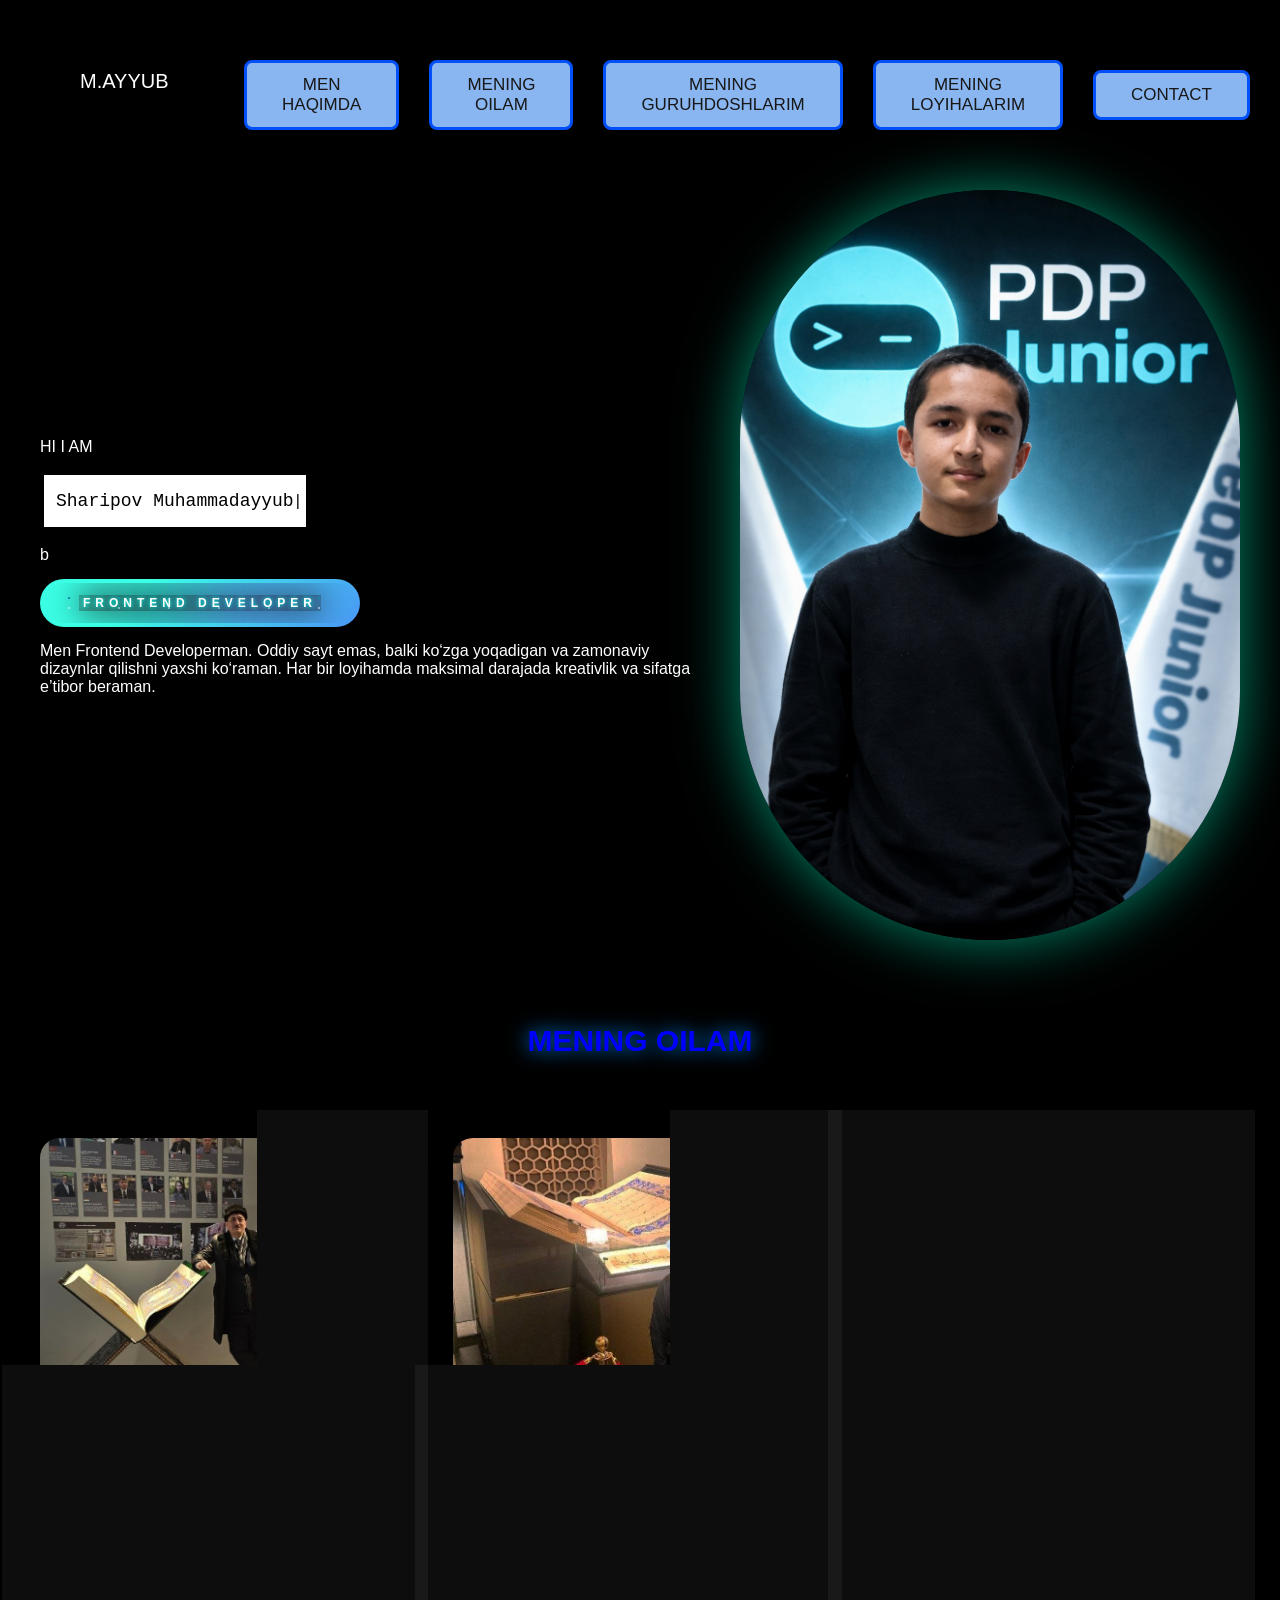
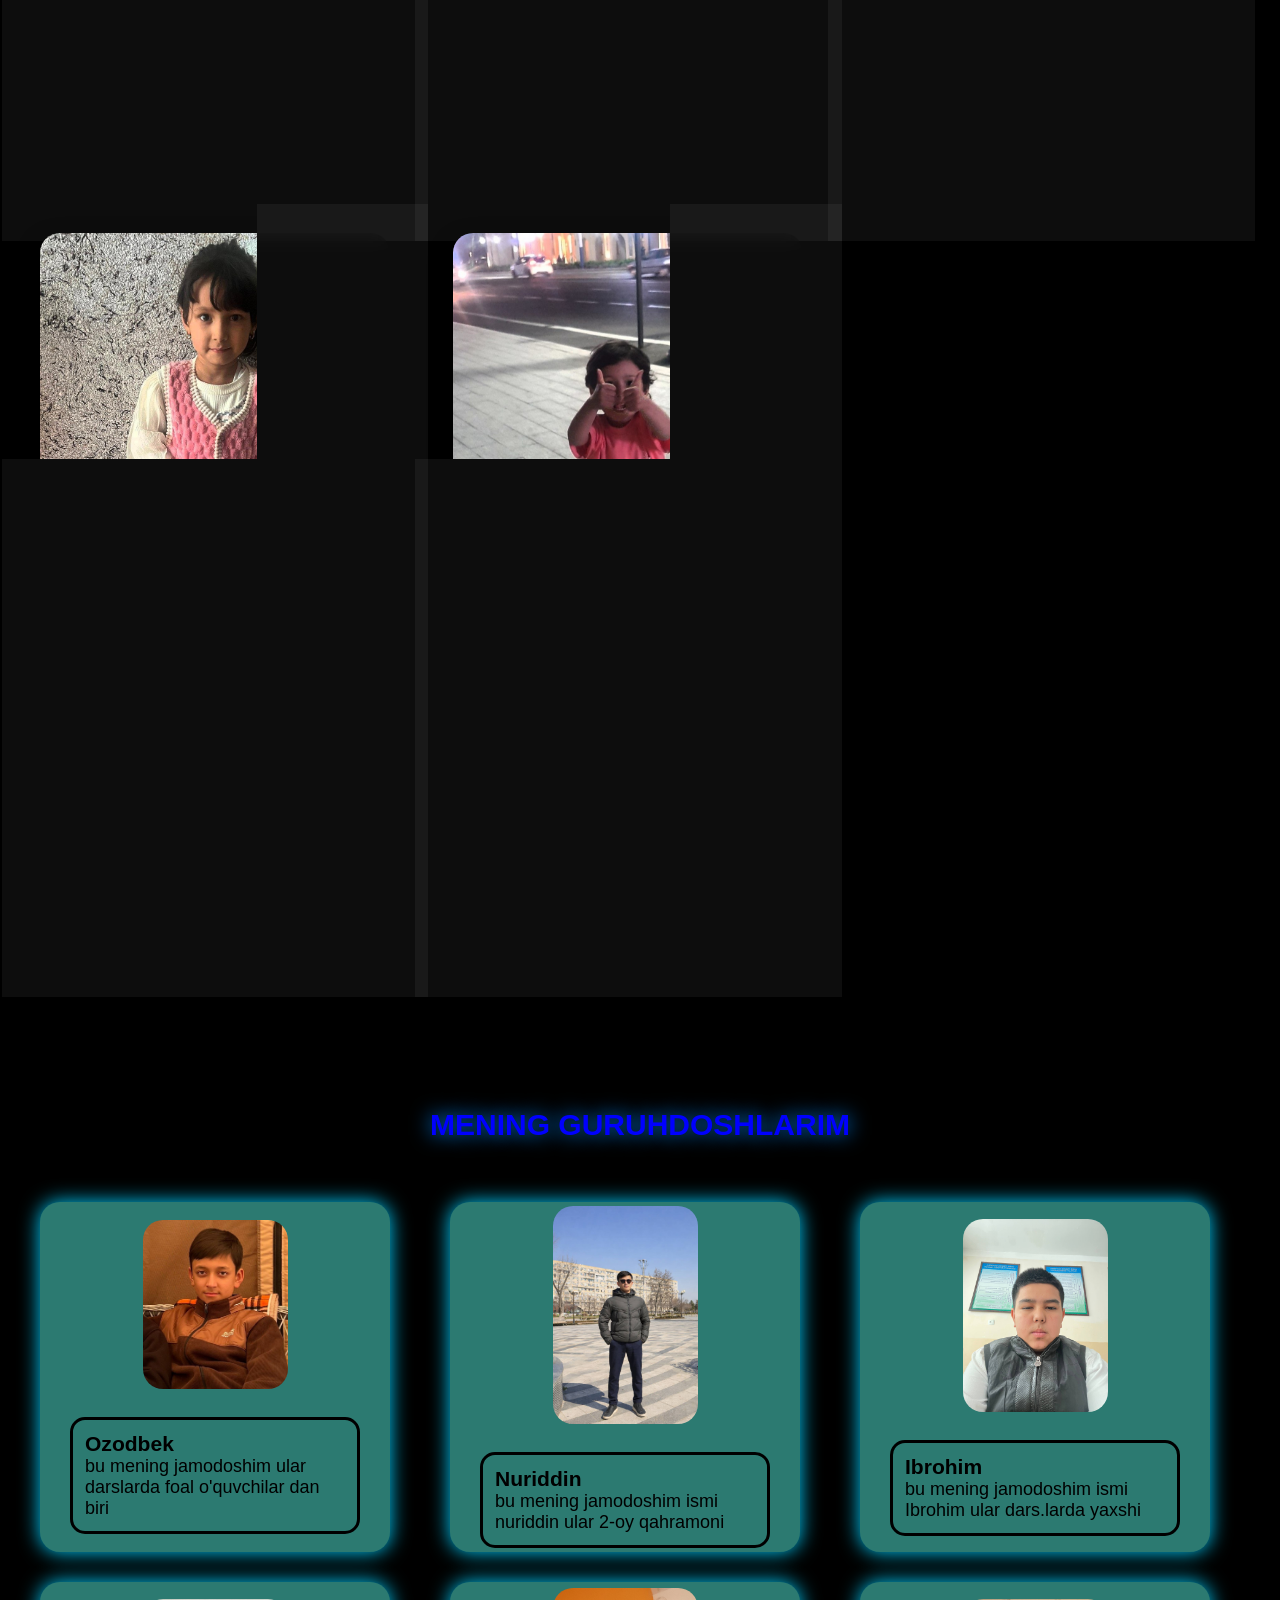
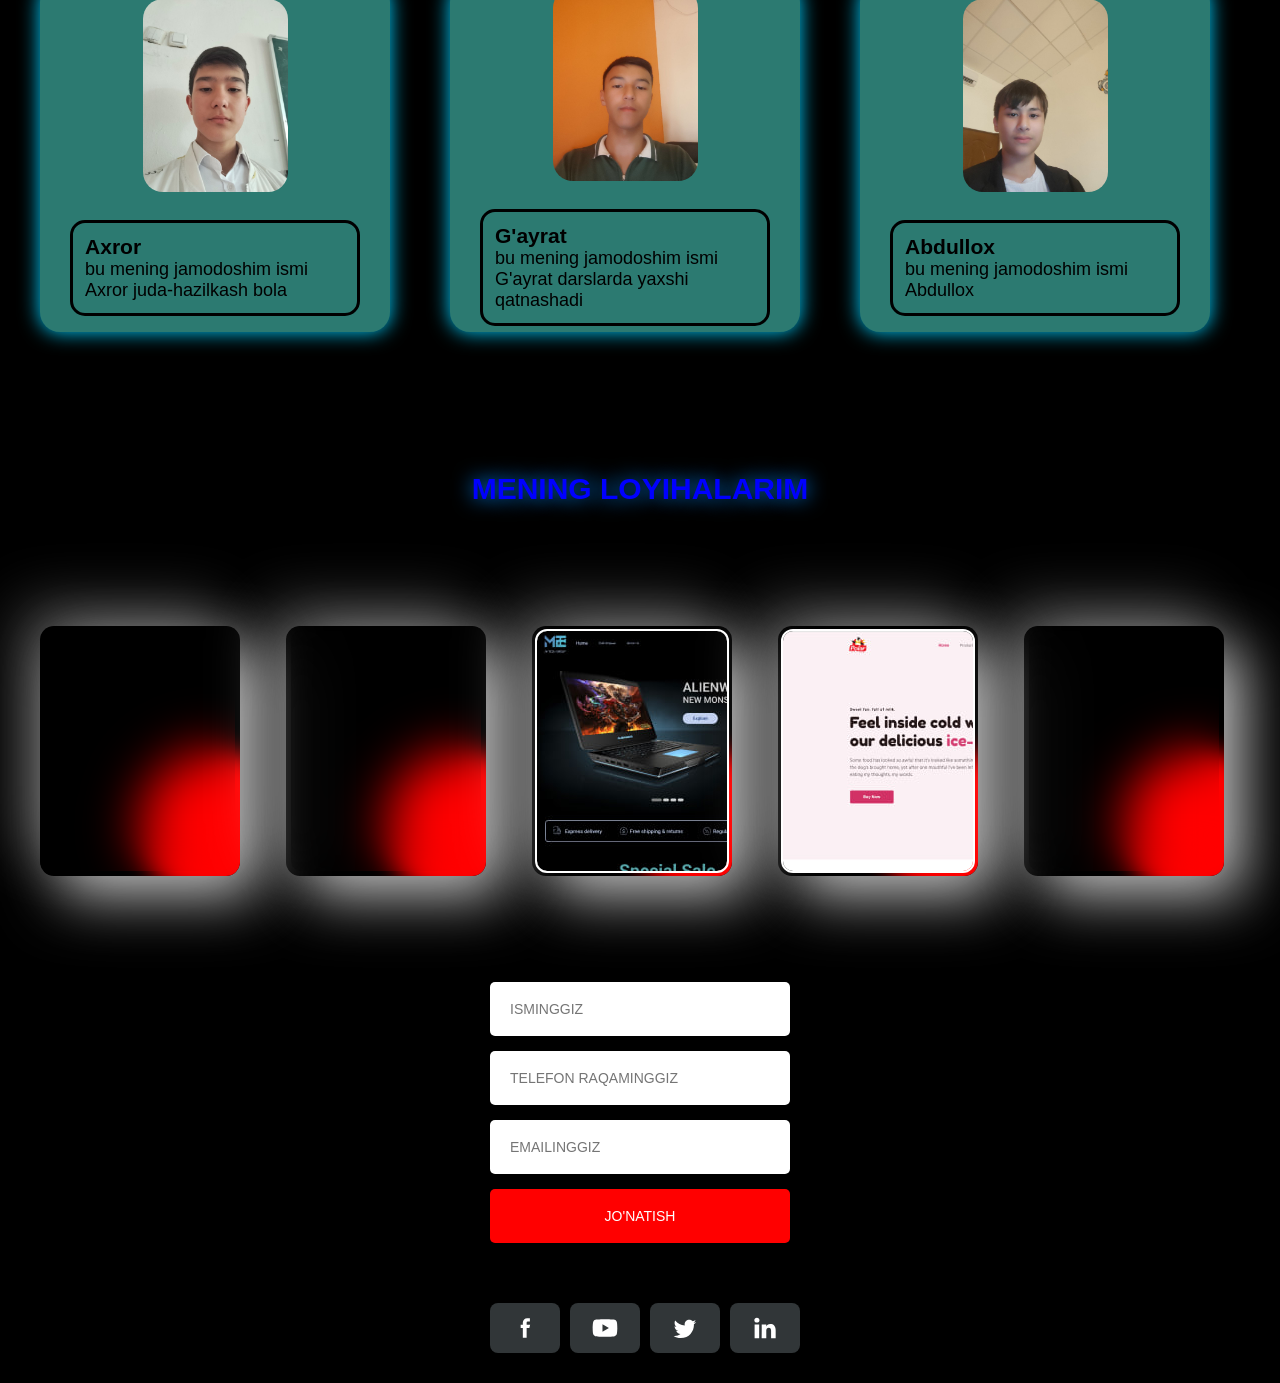
==== commit ecceebc9: "portfolio" ====
--- a/index.html
+++ b/index.html
@@ -527,7 +527,7 @@
             <div class="input-container">
               <input class="input" name="text" type="text" placeholder="Sharipov Muhammadayyub" />
             </div>
-
+b
 
             <button type="button" class="btn">
               <strong class="btn-h1">FRONTEND DEVELOPER</strong>
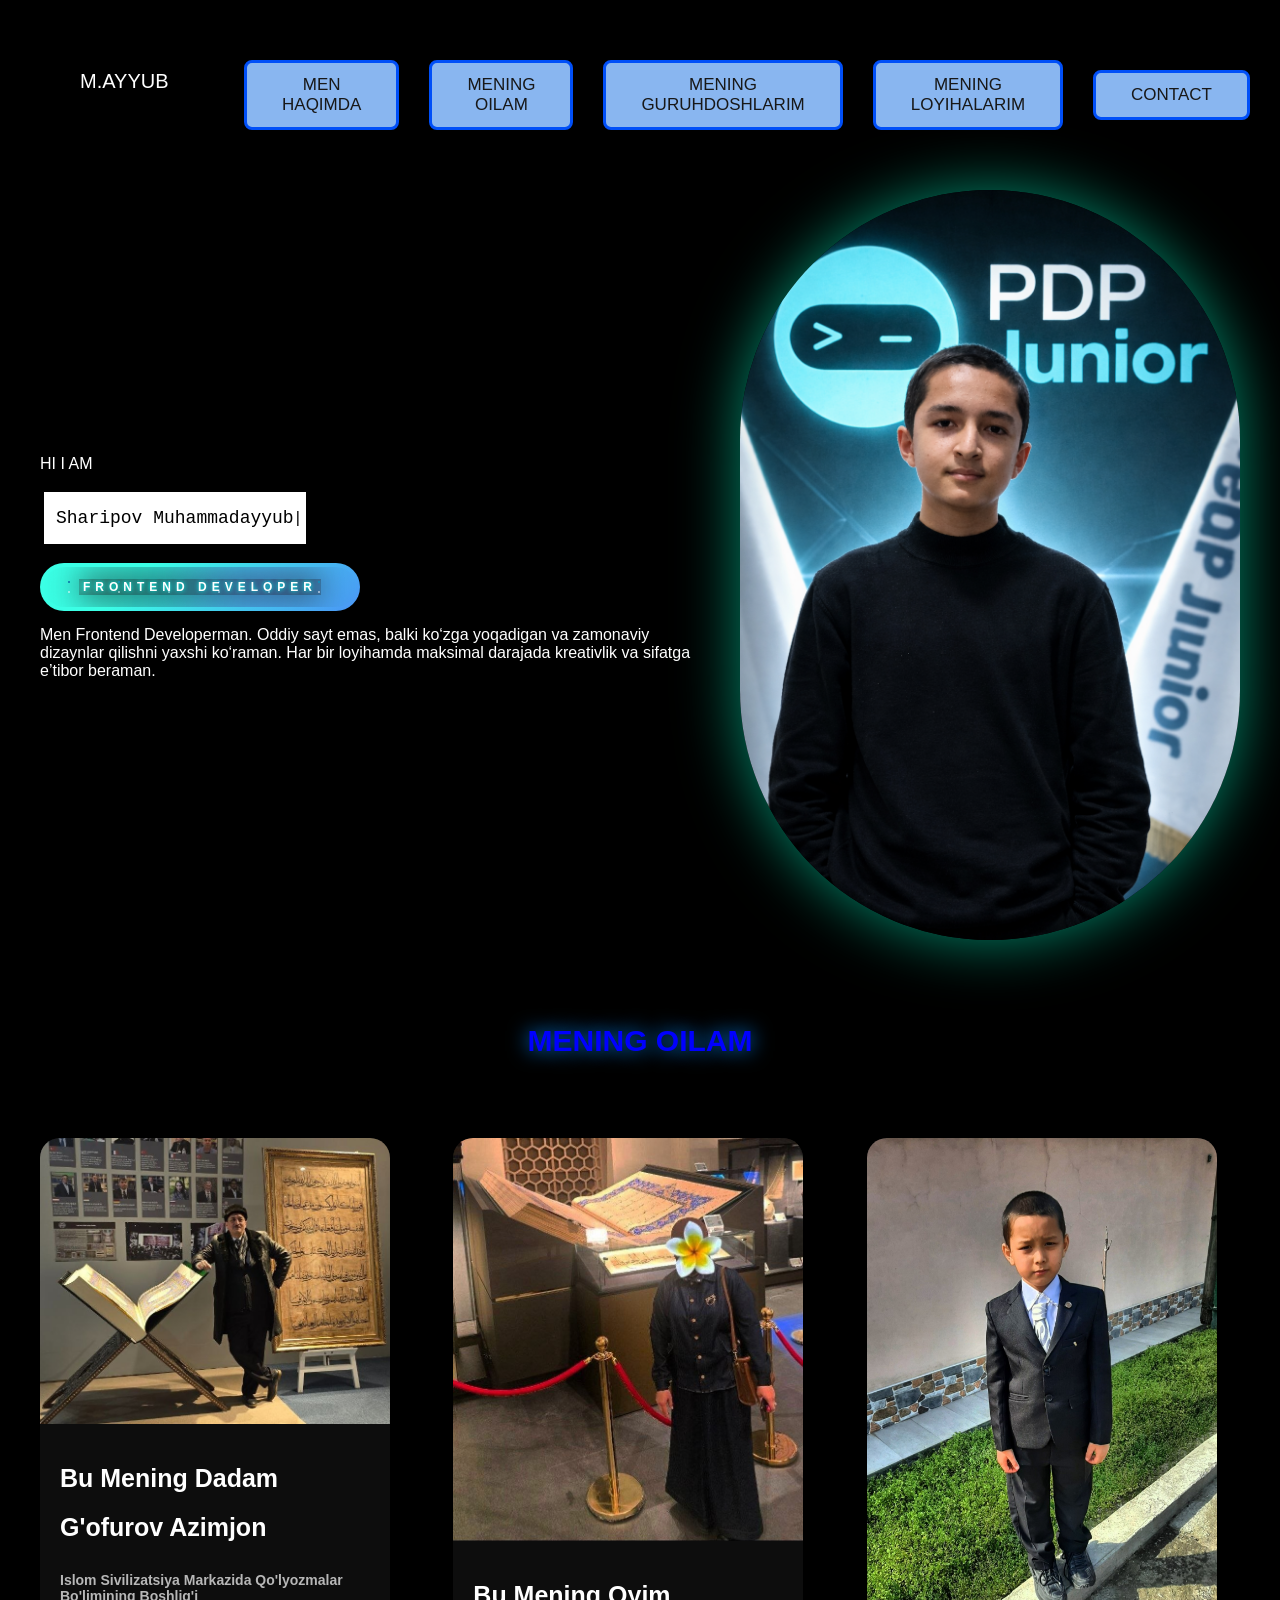
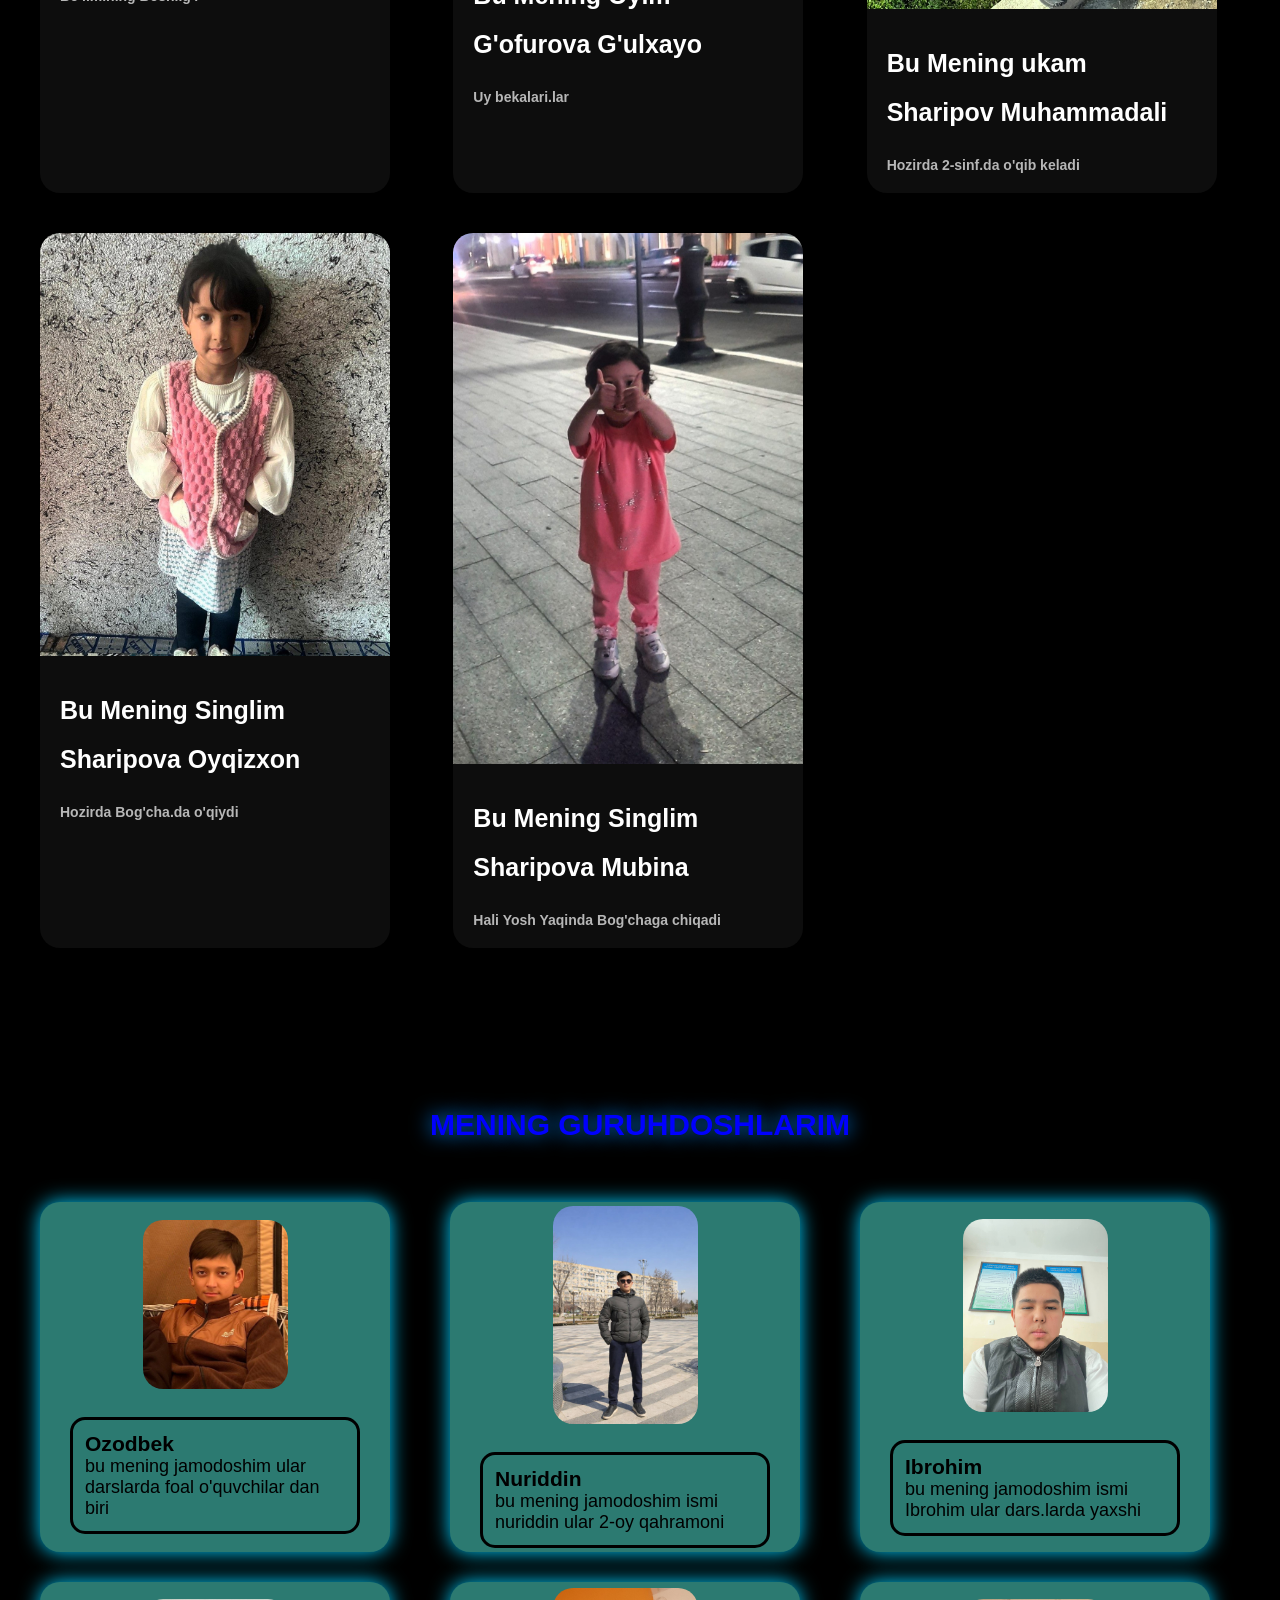
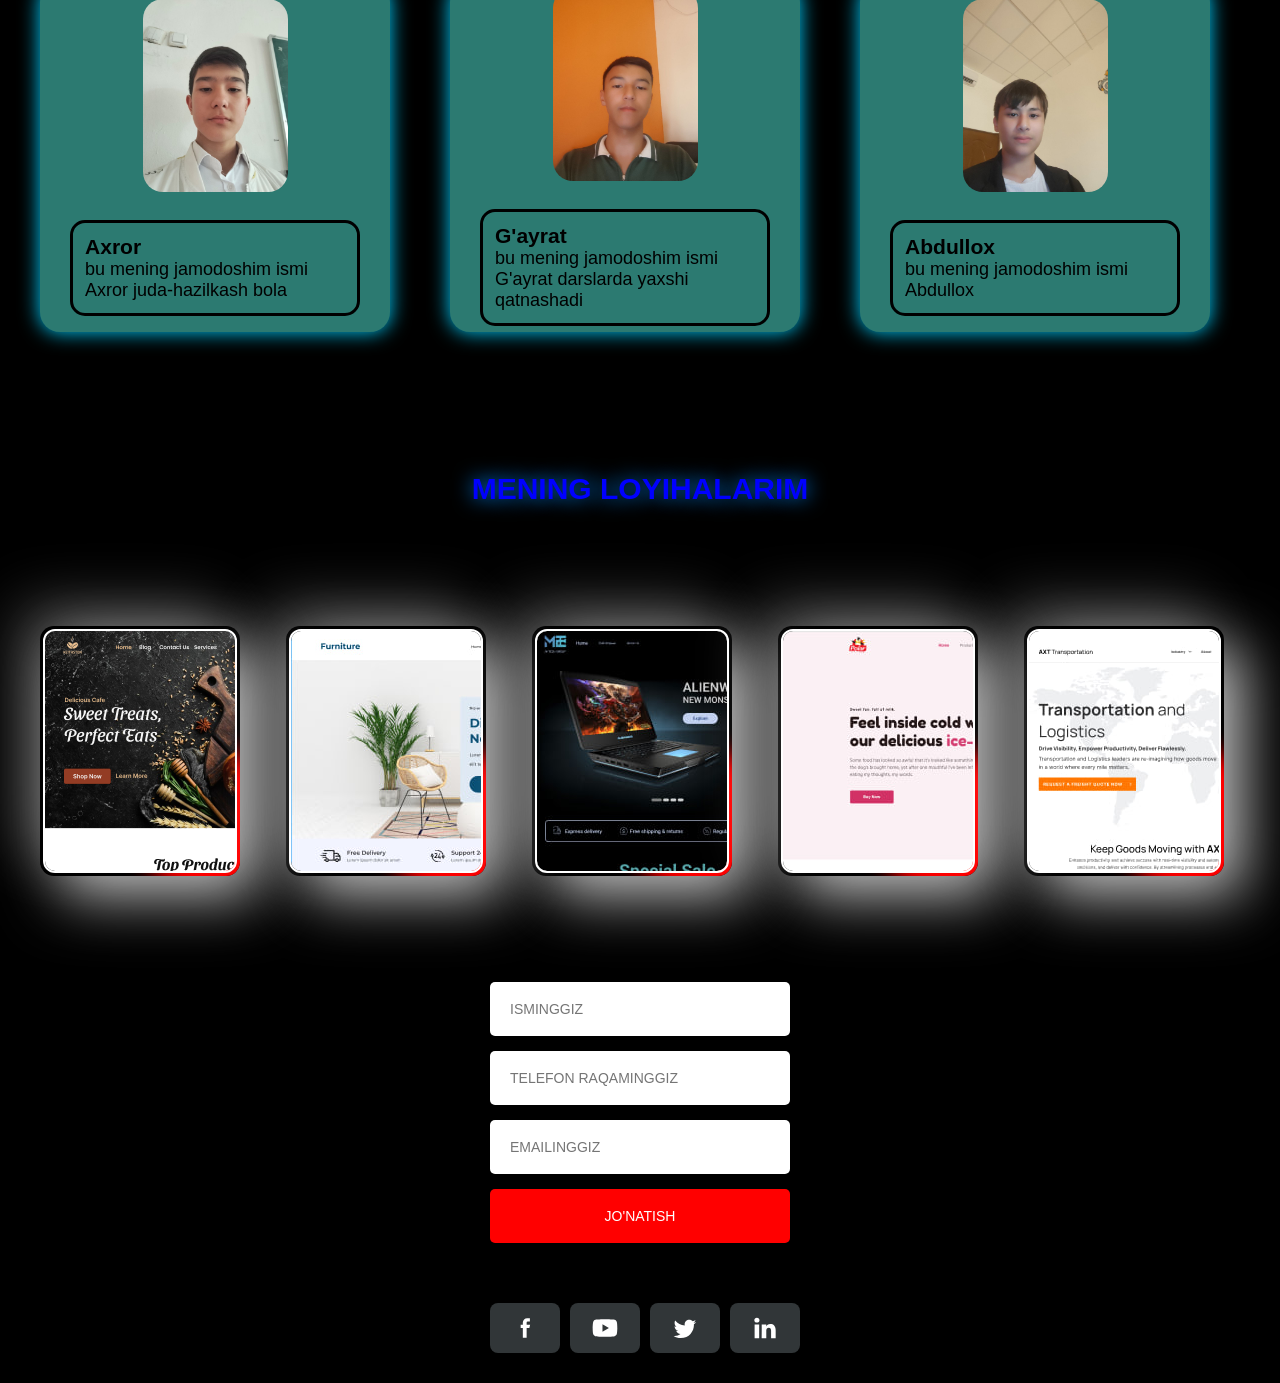
==== commit b2639684: "portfoilo" ====
--- a/index.html
+++ b/index.html
@@ -527,7 +527,6 @@
             <div class="input-container">
               <input class="input" name="text" type="text" placeholder="Sharipov Muhammadayyub" />
             </div>
-b
 
             <button type="button" class="btn">
               <strong class="btn-h1">FRONTEND DEVELOPER</strong>
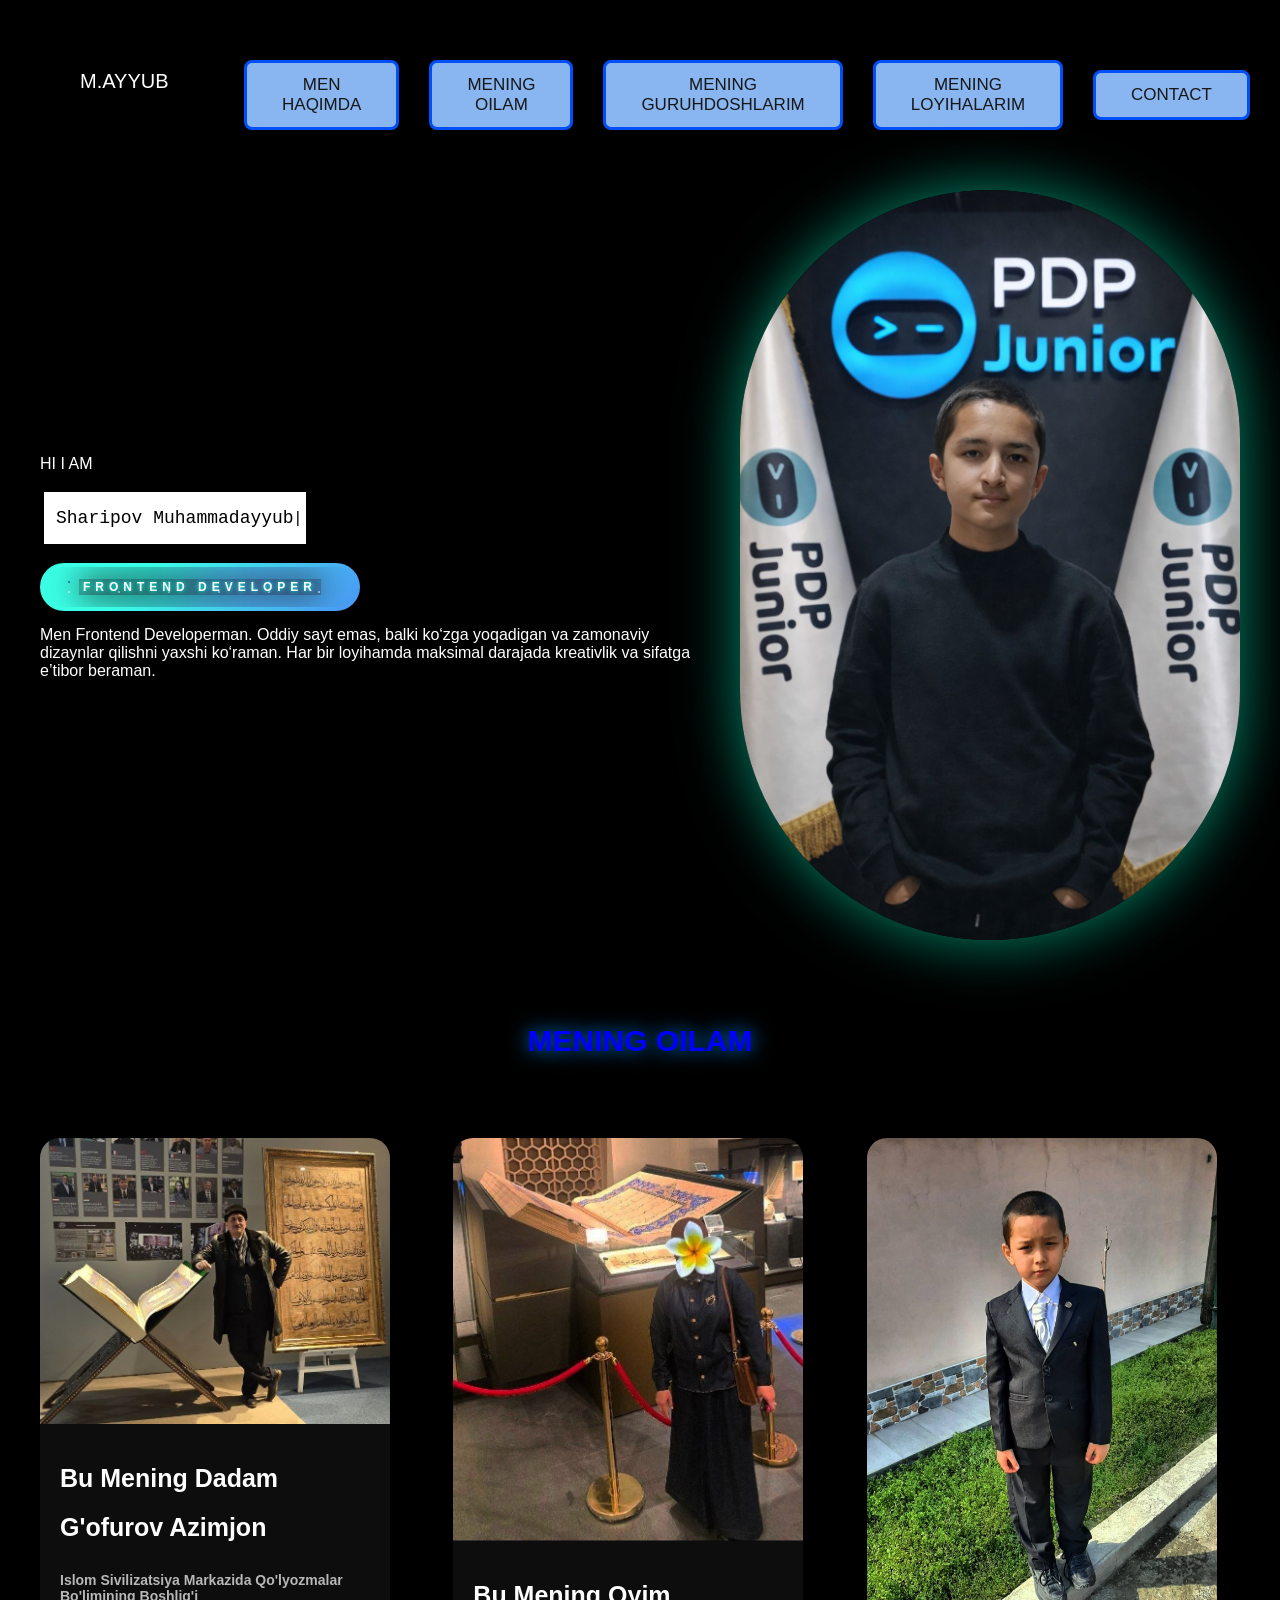
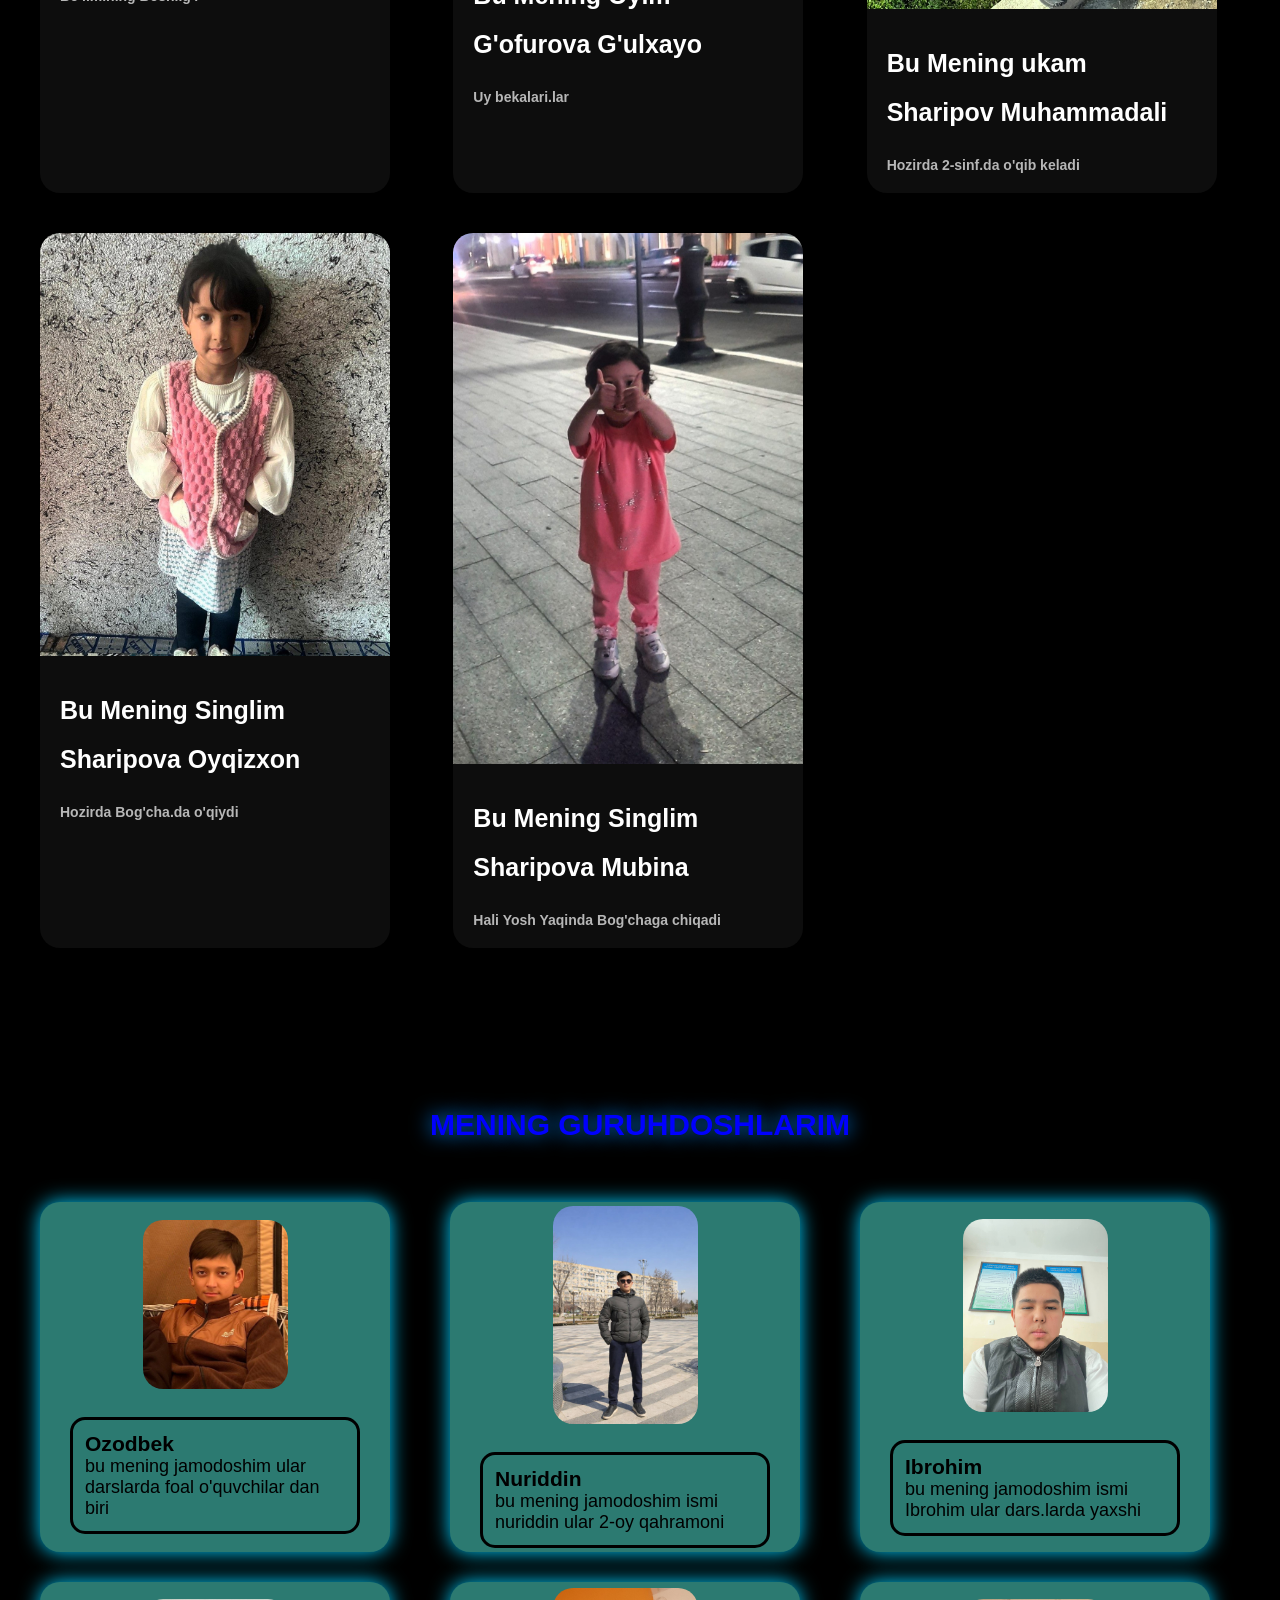
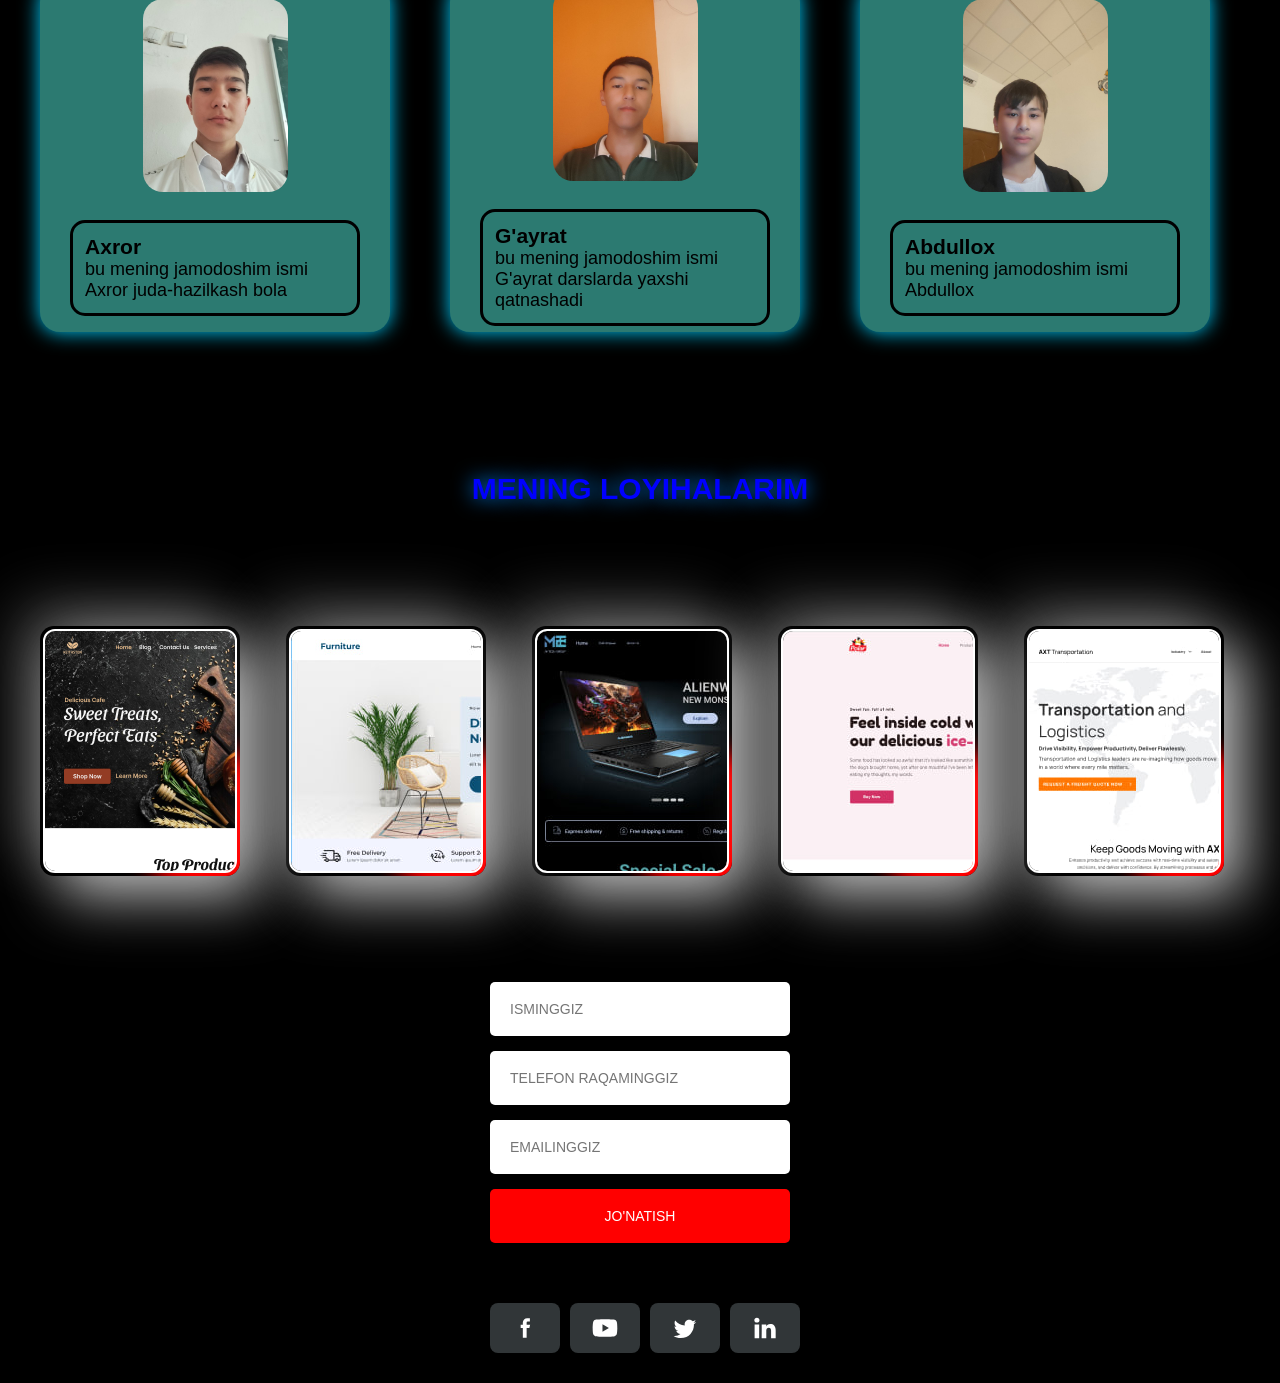
==== commit ee455317: "add things" ====
--- a/index.html
+++ b/index.html
@@ -546,7 +546,7 @@
             </p>
 
           </div>
-          <div data-aos="fade-left" data-aos-delay="3000"><img class="div-img" src="./images/MEE.png" alt="o'zim">
+          <div data-aos="fade-left" data-aos-delay="3000"><img class="div-img" src="./images/pdpjunior.png" alt="o'zim">
           </div>
         </div>
       </div>
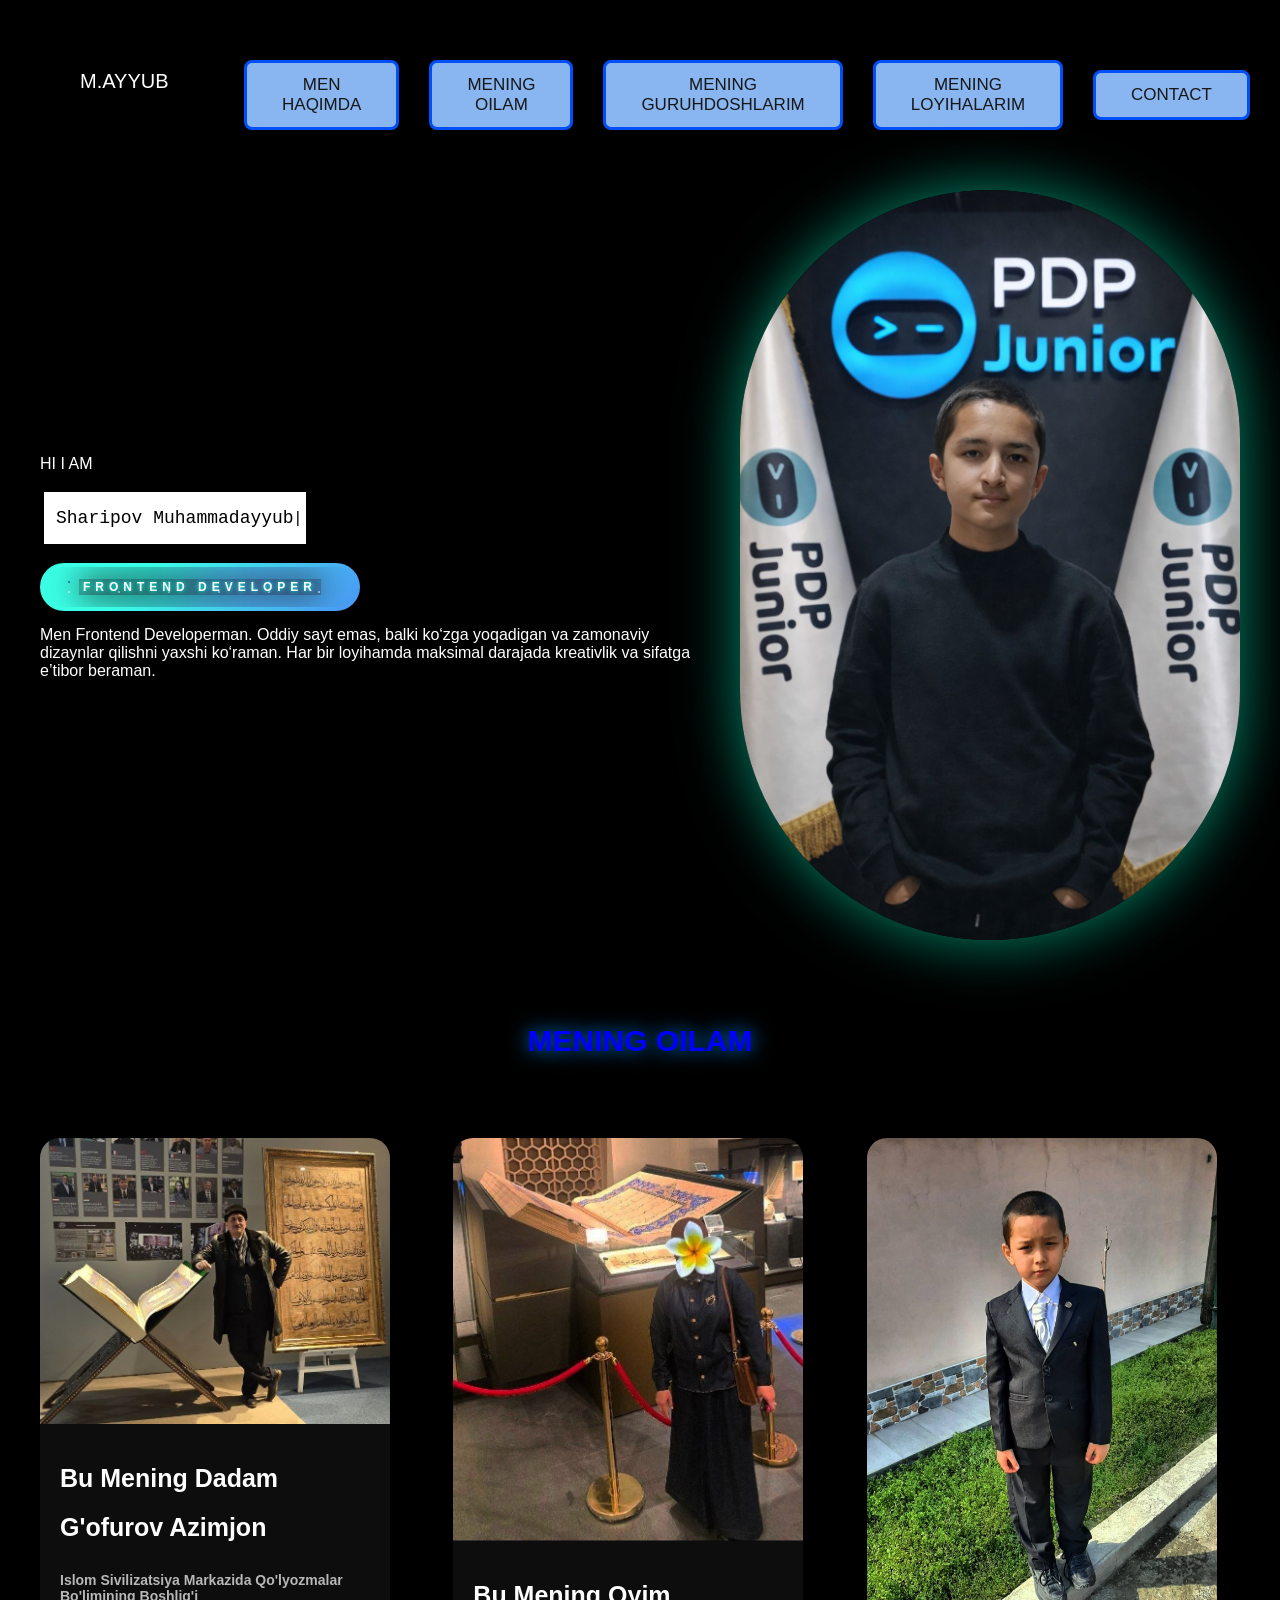
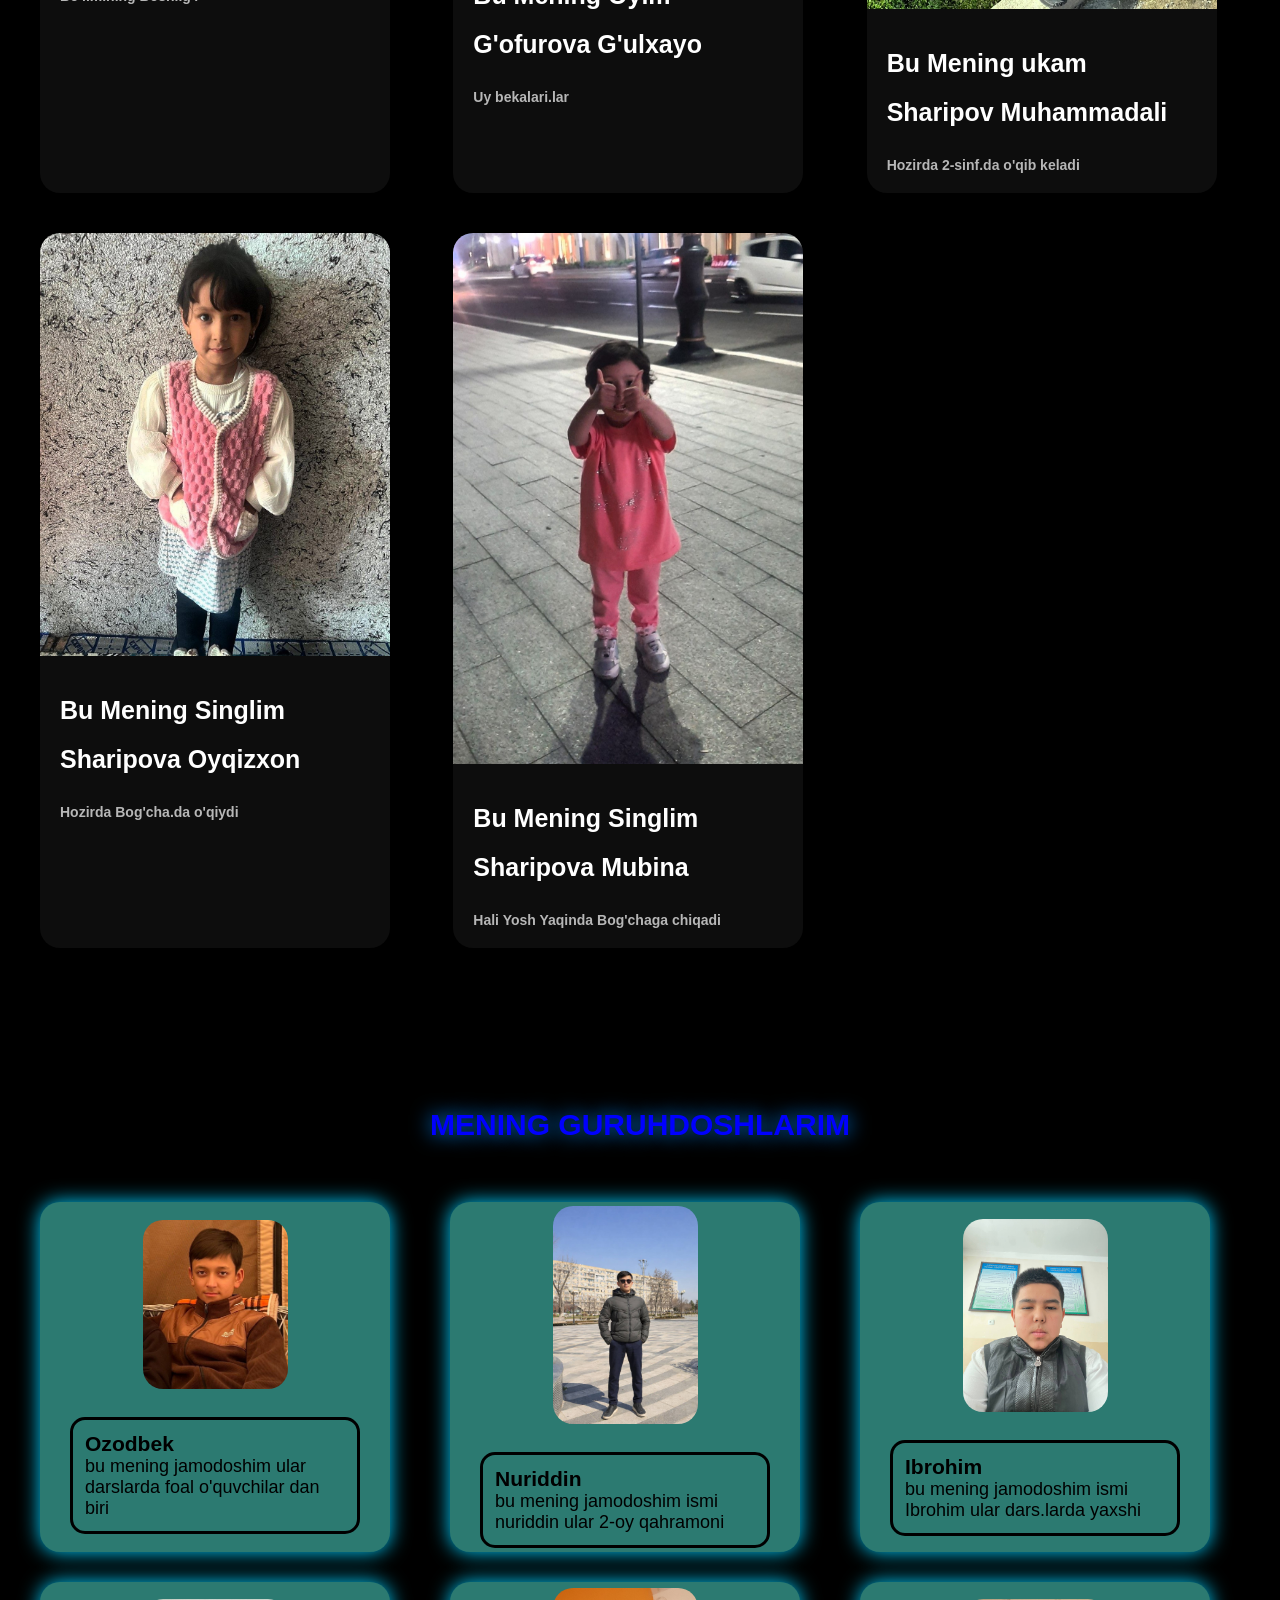
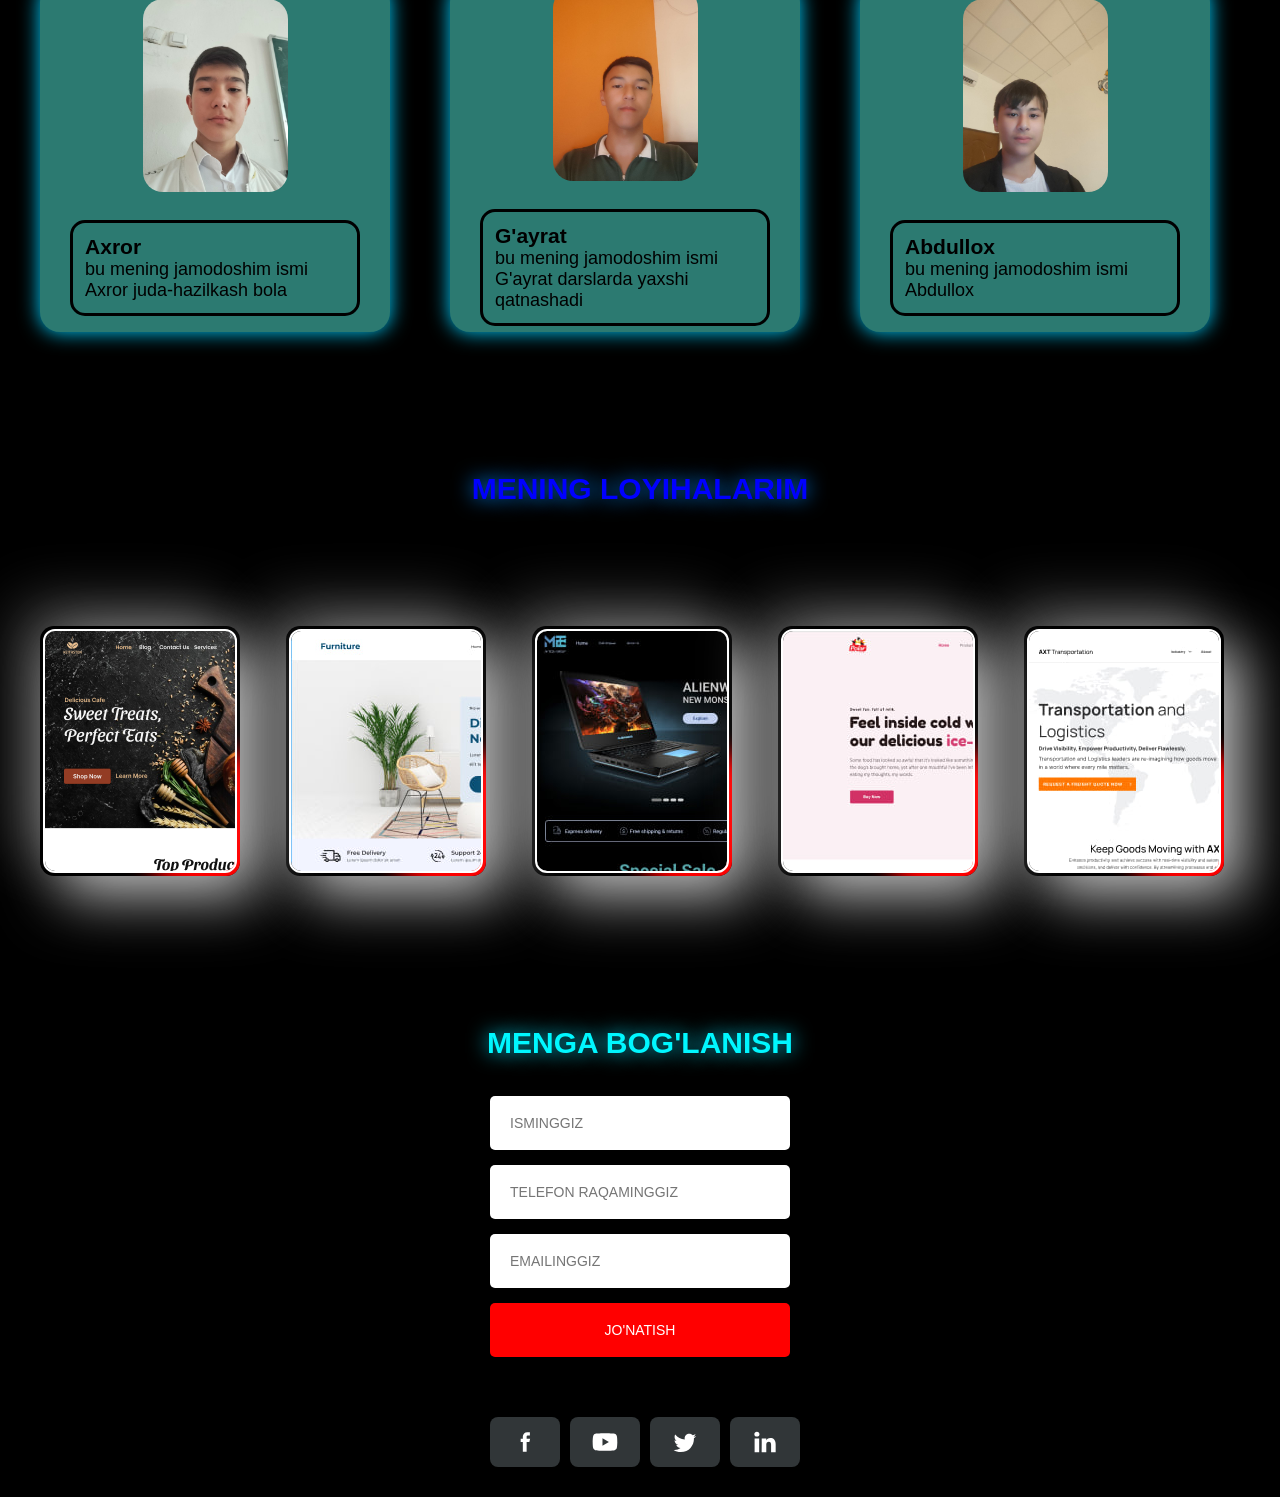
==== commit f45510e1: "narsa qoshdm" ====
--- a/index.html
+++ b/index.html
@@ -692,8 +692,8 @@
     </section>
 
     <section id="contact">
+      <h2 class="text-h2">MENGA BOG'LANISH</h2>
       <div class="container contact">
-
         <section class="section_form">
           <form id="consultation-form" class="feed-form" action="#">
             <input required="" placeholder="ISMINGGIZ" type="text">
--- a/style.css
+++ b/style.css
@@ -1093,4 +1093,13 @@
   position: absolute;
   top: -35px;
   left: 0;
-}+}
+
+.text-h2{
+  padding-top: 80px;
+  color: rgb(0, 247, 255);
+  font-weight: 800;
+  font-size: 30px;
+  text-align: center;
+  text-shadow:0 0 20px #00e1ff;
+}
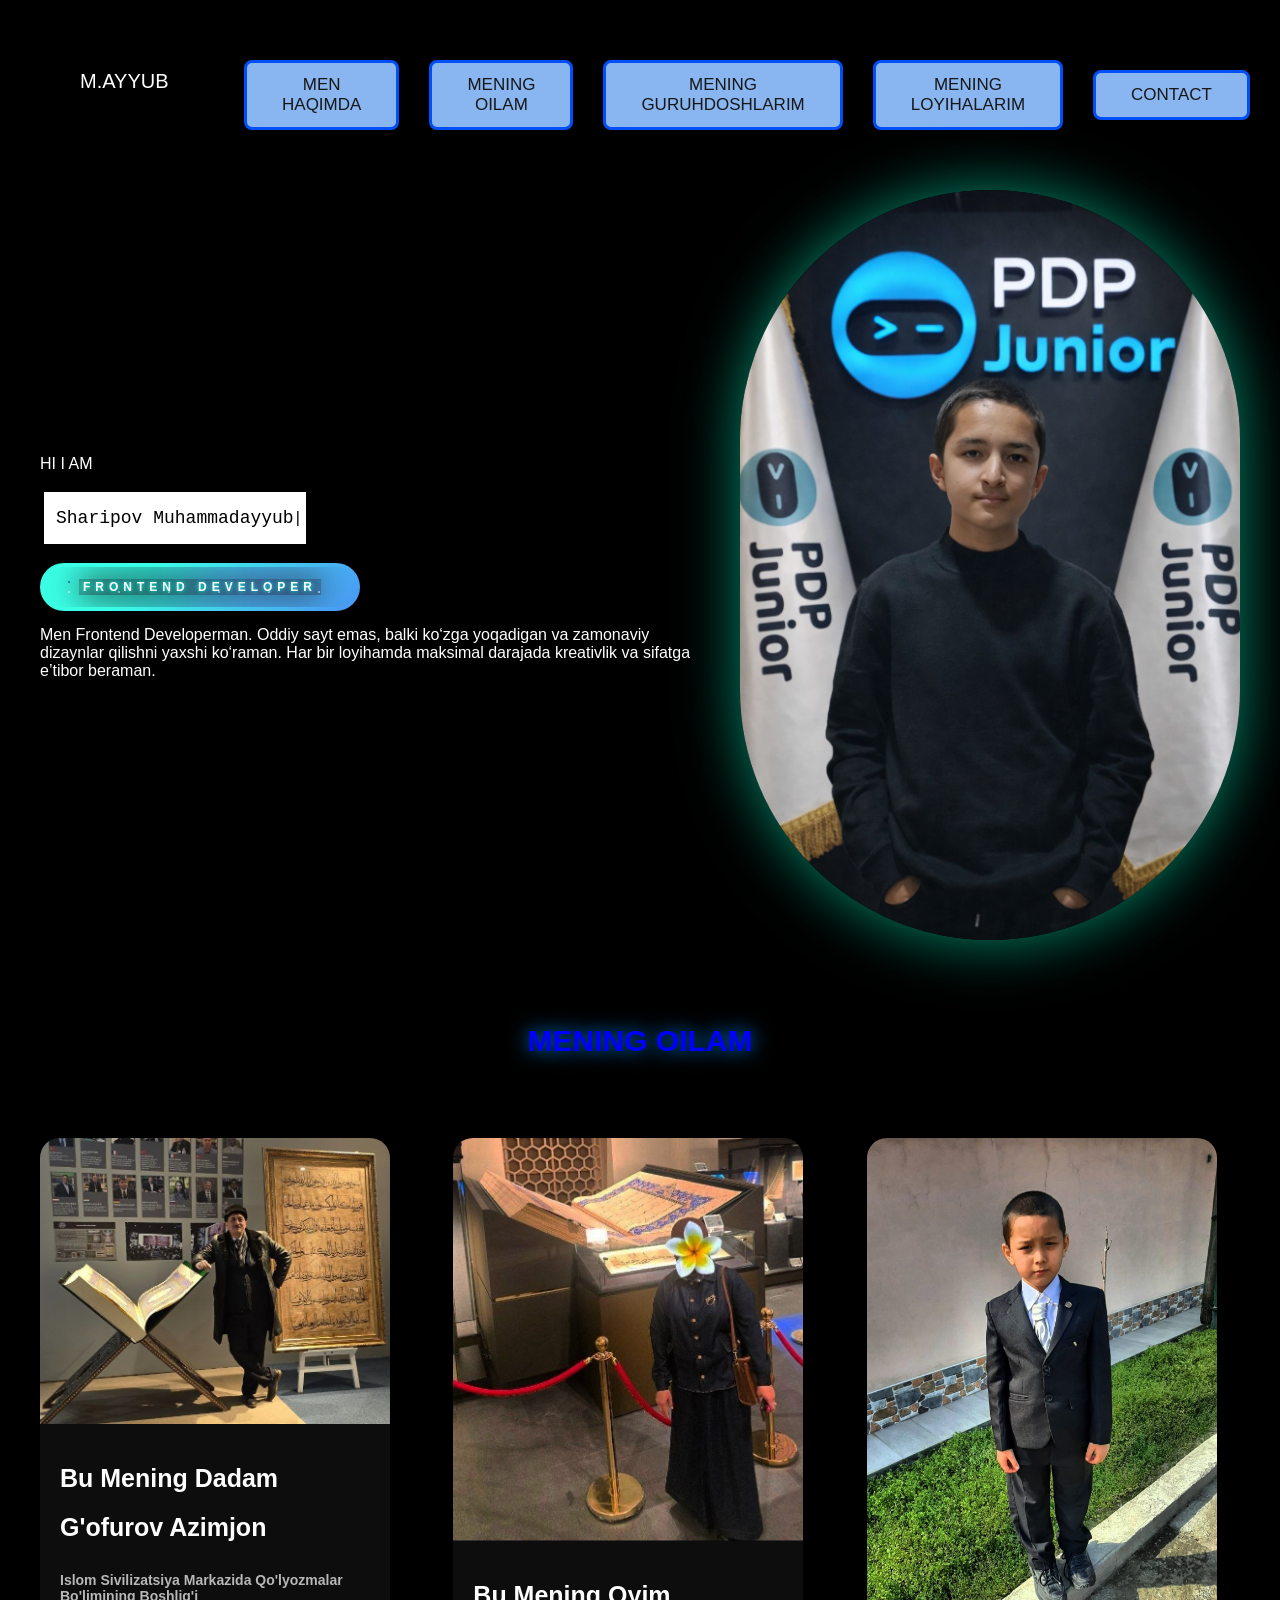
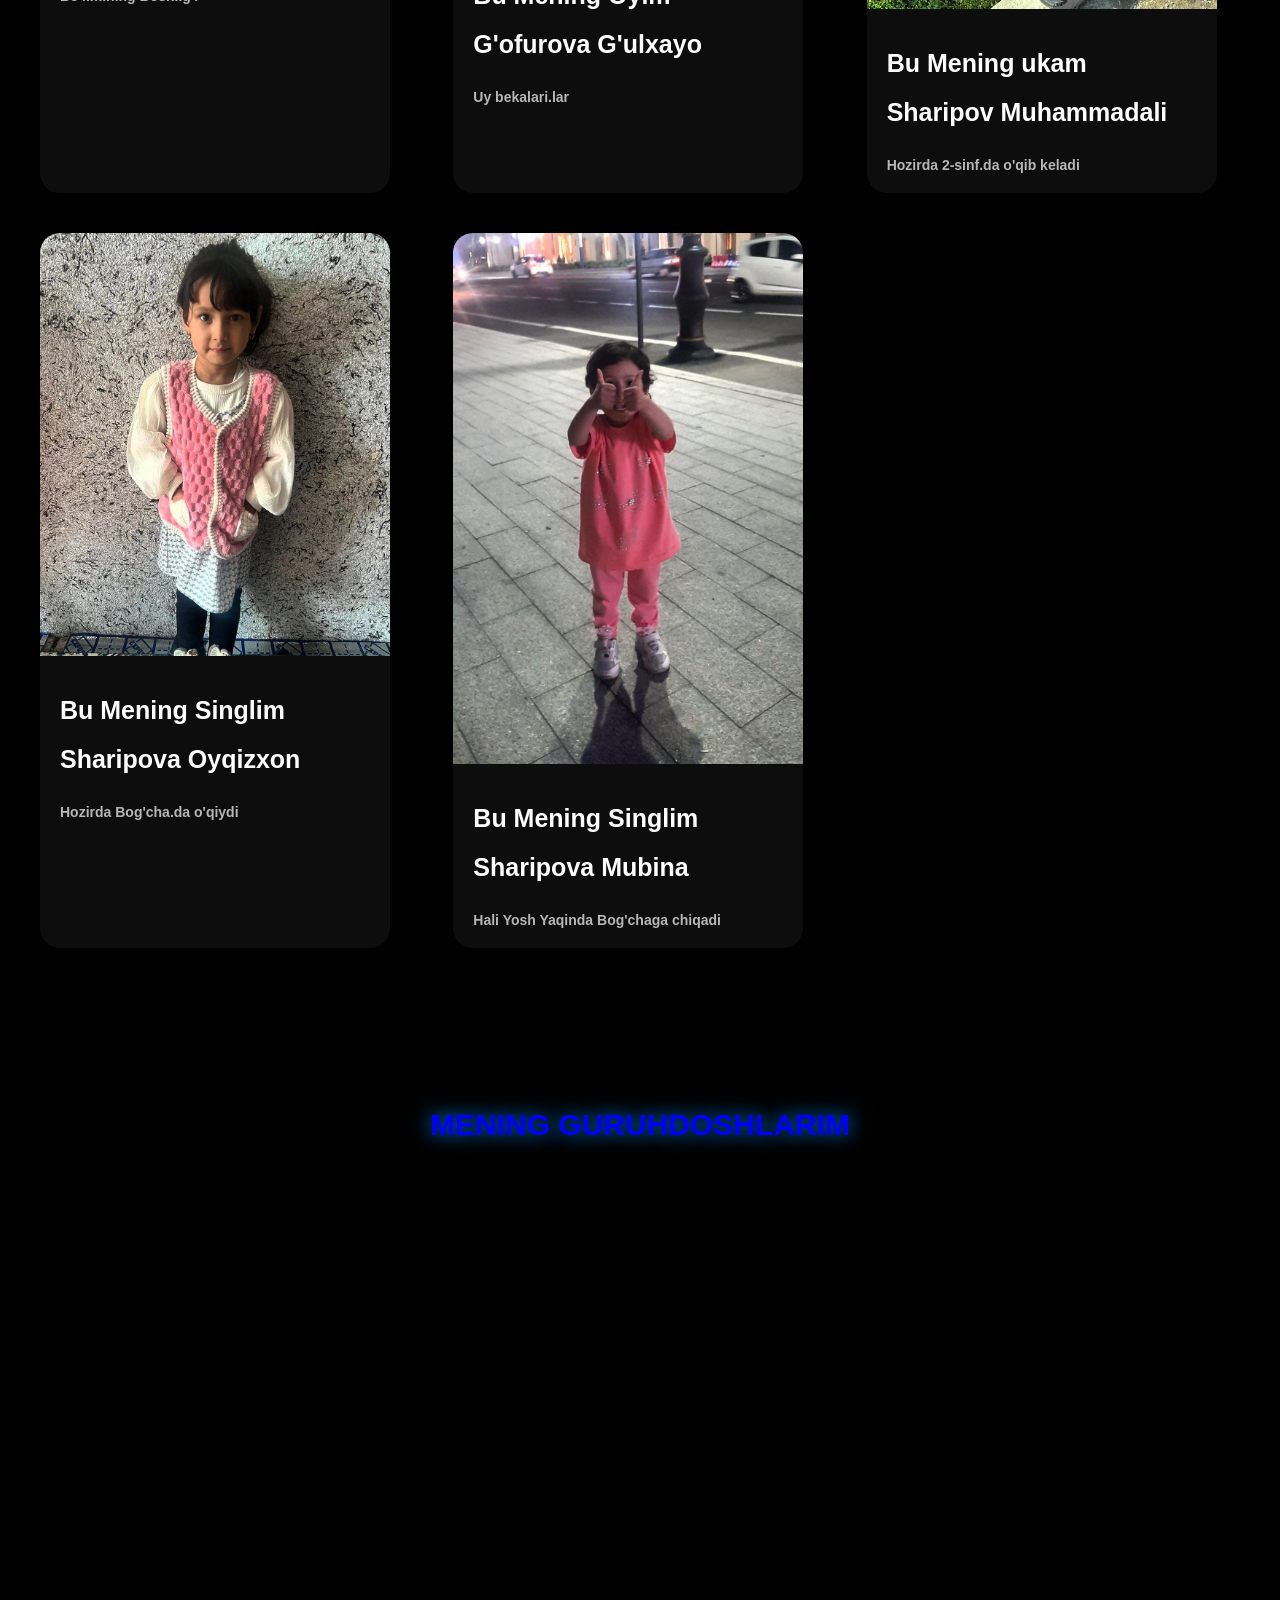
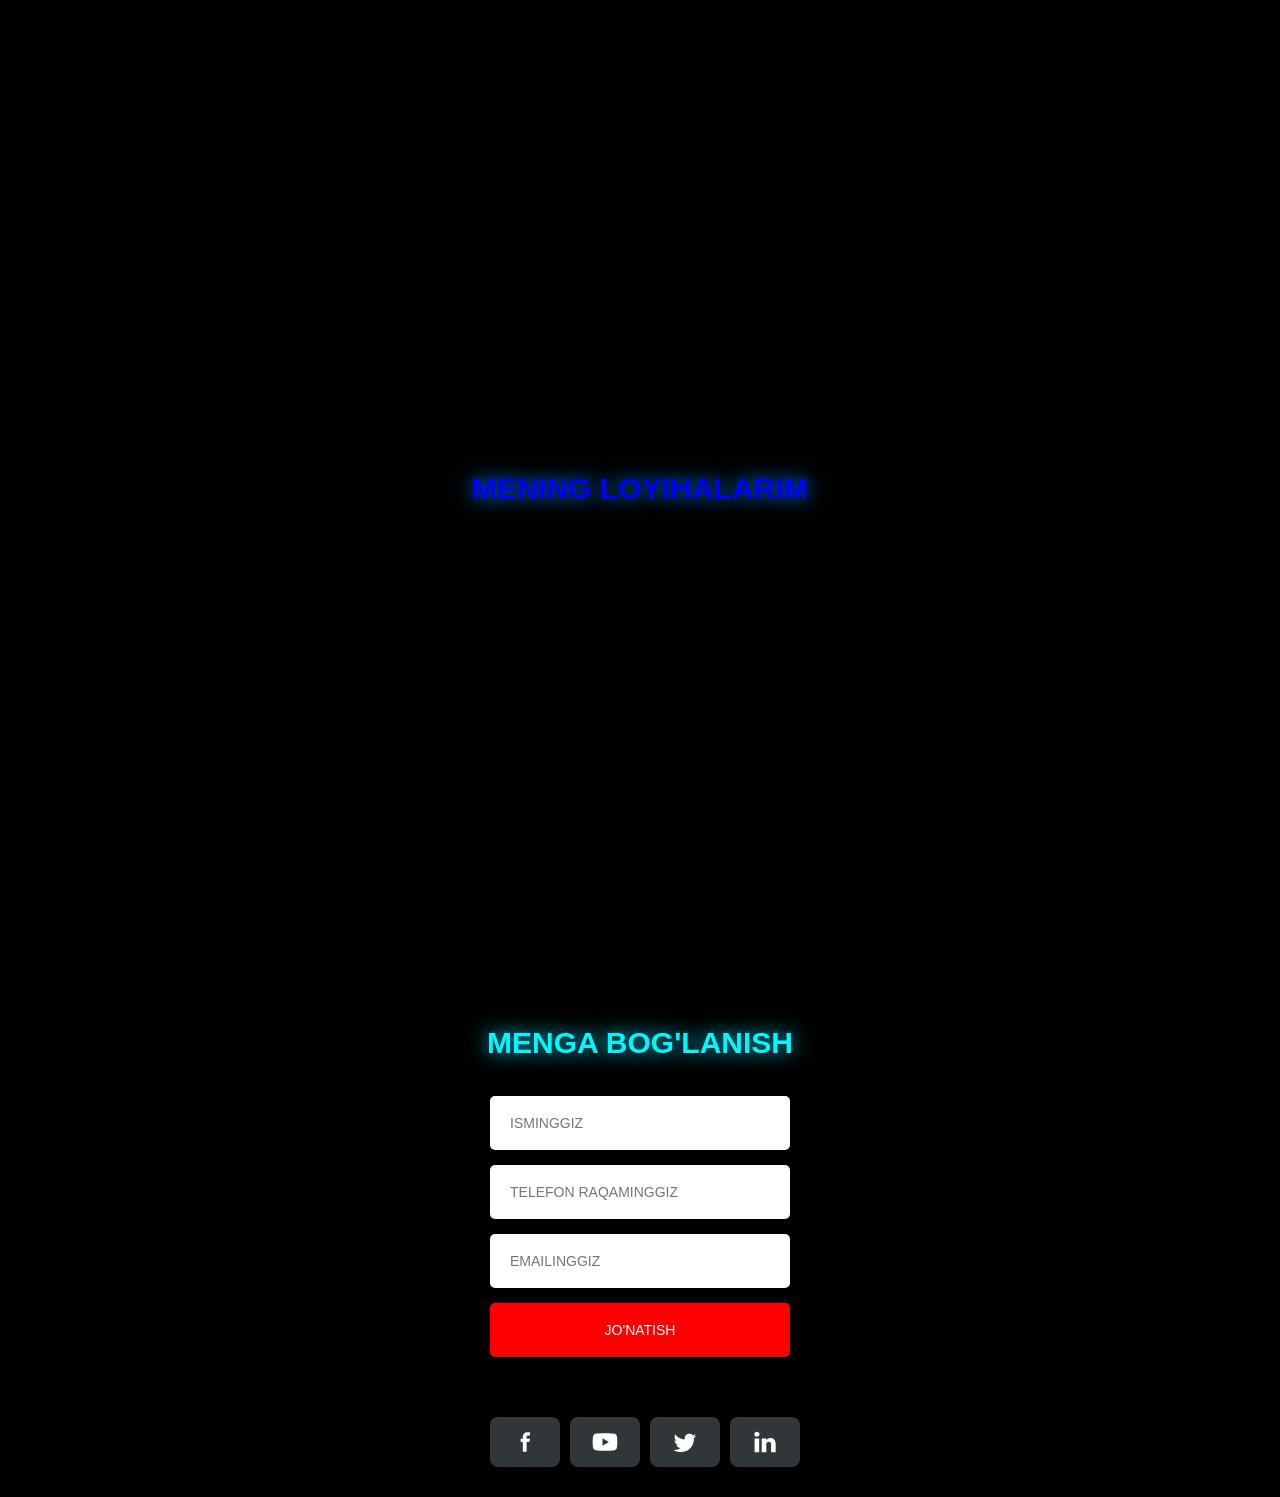
==== commit 7a10a4d7: "portfolio" ====
--- a/index.html
+++ b/index.html
@@ -604,48 +604,43 @@
       <h2 class="family-h2">MENING GURUHDOSHLARIM</h2>
       <div class="container">
         <div data-aos="zoom-in-up" class="group-cards">
-          <div class="group-card">
+          <div data-aos="flip-left" class="group-card">
+
             <img class="card-img" src="./images/ozodbek1.jpg" alt="photo">
             <div class="group-info">
               <h3>Ozodbek</h3>
               <p>bu mening jamodoshim ular darslarda foal o'quvchilar dan biri</p>
             </div>
-          </div>
-          <div class="group-card">
+
+          </div>
+          <div data-aos="flip-up" class="group-card">
             <img class="card-img" src="./images/nuriddin.jpg" alt="photo">
             <div class="group-info">
               <h3>Nuriddin</h3>
               <p>bu mening jamodoshim ismi nuriddin ular 2-oy qahramoni</p>
             </div>
           </div>
-          <div class="group-card">
+          <div data-aos="flip-right" class="group-card">
             <img class="card-img" src="./images/ibrohim.jpg" alt="photo">
             <div class="group-info">
               <h3>Ibrohim</h3>
               <p>bu mening jamodoshim ismi Ibrohim ular dars.larda yaxshi</p>
             </div>
           </div>
-          <div class="group-card">
+          <div data-aos="flip-left" class="group-card">
             <img class="card-img" src="./images/axror.jpg" alt="photo">
             <div class="group-info">
               <h3>Axror</h3>
               <p>bu mening jamodoshim ismi Axror juda-hazilkash bola</p>
             </div>
           </div>
-          <div class="group-card">
+          <div data-aos="flip-up" class="group-card">
             <img class="card-img" src="./images/gayrat.jpg" alt="photo">
             <div class="group-info">
               <h3>G'ayrat</h3>
               <p>bu mening jamodoshim ismi G'ayrat darslarda yaxshi qatnashadi</p>
             </div>
           </div>
-          <div class="group-card">
-            <img class="card-img" src="./images/abdullo.jpg" alt="photo">
-            <div class="group-info">
-              <h3>Abdullox</h3>
-              <p>bu mening jamodoshim ismi Abdullox</p>
-            </div>
-          </div>
         </div>
       </div>
     </section>
@@ -654,19 +649,19 @@
       <h2 class="family-h2">MENING LOYIHALARIM</h2>
       <div class="container">
         <div data-aos="zoom-in-down" class="project-cards">
-          <div class="project-card">
+          <div data-aos="flip-left" class="project-card">
             <div class="card">
               <div class="bg"><img src="./images/image.png" alt="bakery"></div>
               <div class="blob"></div>
             </div>
           </div>
-          <div class="project-card">
+          <div data-aos="flip-left" class="project-card">
             <div class="card">
               <div class="bg"><img src="./images/loyihaaaa.jpg" alt=""></div>
               <div class="blob"></div>
             </div>
           </div>
-          <div class="project-card">
+          <div data-aos="flip-left" class="project-card">
             <div class="card">
               <div class="bg">
                 <a href="">
@@ -675,13 +670,13 @@
               <div class="blob"></div>
             </div>
           </div>
-          <div class="project-card">
+          <div data-aos="flip-left" class="project-card">
             <div class="card">
               <div class="bg"><img src="./images/iceloyiha.jpg" alt="ice"></div>
               <div class="blob"></div>
             </div>
           </div>
-          <div class="project-card">
+          <div data-aos="flip-left" class="project-card">
             <div class="card">
               <div class="bg"><img src="./images/k.jpg" alt="truck"></div>
               <div class="blob"></div>
@@ -1068,7 +1063,8 @@
                 <path
                   d="M51.326,185.85h90.011v270.872H51.326V185.85z M96.934,55.278C66.127,55.278,46,75.503,46,102.049  c0,26,19.538,46.813,49.756,46.813h0.574c31.396,0,50.948-20.814,50.948-46.813C146.689,75.503,127.727,55.278,96.934,55.278z   M362.339,179.487c-47.779,0-69.184,26.28-81.125,44.71V185.85h-90.038c1.192,25.411,0,270.872,0,270.872h90.038V305.448  c0-8.102,0.589-16.174,2.958-21.978c6.519-16.174,21.333-32.923,46.182-32.923c32.602,0,45.622,24.851,45.622,61.248v144.926H466  V301.398C466,218.199,421.598,179.487,362.339,179.487z">
                 </path>
-              </svg></button>
+              </svg>
+            </button>
           </div>
         </div>
       </div>
--- a/style.css
+++ b/style.css
@@ -349,7 +349,7 @@
   transform: translateY(-10px) scale(1.02);
 
   box-shadow: 0 20px 40px rgba(0, 0, 0, 0.6),
-    0 0 20px rgba(59, 130, 246, 0.5);
+    0 0 20px rgba(0, 98, 255, 0.5);
 }
 
 .family-card img {
@@ -878,8 +878,6 @@
 .group-cards {
   display: grid;
   grid-template-columns: repeat(3, 1fr);
-  align-items: center;
-  justify-content: center;
   gap: 30px;
   padding-bottom: 60px;
   padding-top: 60px;
@@ -887,7 +885,6 @@
 
 .group-card {
   background-color: #2c7a71;
-  box-shadow: 0 0 20px #00d0ff;
   border-radius: 20px;
   width: 350px;
   height: 350px;
@@ -899,18 +896,59 @@
   padding: 30px;
 }
 
+.group-card:hover {
+  cursor: pointer;
+}
+
+
+.group-card {
+  background: #1e293b;
+  border-radius: 20px;
+  padding: 20px;
+  color: white;
+  transition: all 0.3s ease;
+  position: relative;
+  overflow: hidden;
+}
+
+.group-card::before {
+  content: "";
+  position: absolute;
+  inset: 0;
+  border-radius: 20px;
+  padding: 2px;
+  background: linear-gradient(45deg, #38bdf8, transparent, #38bdf8);
+  -webkit-mask:
+    linear-gradient(#000 0 0) content-box,
+    linear-gradient(#000 0 0);
+  -webkit-mask-composite: xor;
+  mask-composite: exclude;
+}
+
+.group-card:hover {
+  transform: translateY(-10px) scale(1.03);
+  box-shadow: 0 0px 40px rgba(56, 189, 248, 0.3);
+}
+
+.group-card:hover {
+  box-shadow: 0 0 20px #38bdf8, 0 0 20px #0ea5e9;
+}
+
 .card-img {
   width: 50%;
   border-radius: 20px;
 }
 
 .group-info {
-  border: 3px solid black;
-  border-radius: 15px;
-  padding: 12px;
   font-size: 18px;
 }
 
+.group-info h3 {
+  text-align: center;
+  color: rgb(69, 214, 202);
+  padding-bottom: 10px;
+  text-shadow: 0 0 20px #00e1ff;
+}
 
 .card {
   position: relative;
@@ -1095,11 +1133,15 @@
   left: 0;
 }
 
-.text-h2{
+.text-h2 {
   padding-top: 80px;
   color: rgb(0, 247, 255);
   font-weight: 800;
   font-size: 30px;
   text-align: center;
-  text-shadow:0 0 20px #00e1ff;
-}
+  text-shadow: 0 0 20px #00e1ff;
+}
+
+a {
+  text-decoration: none;
+}
